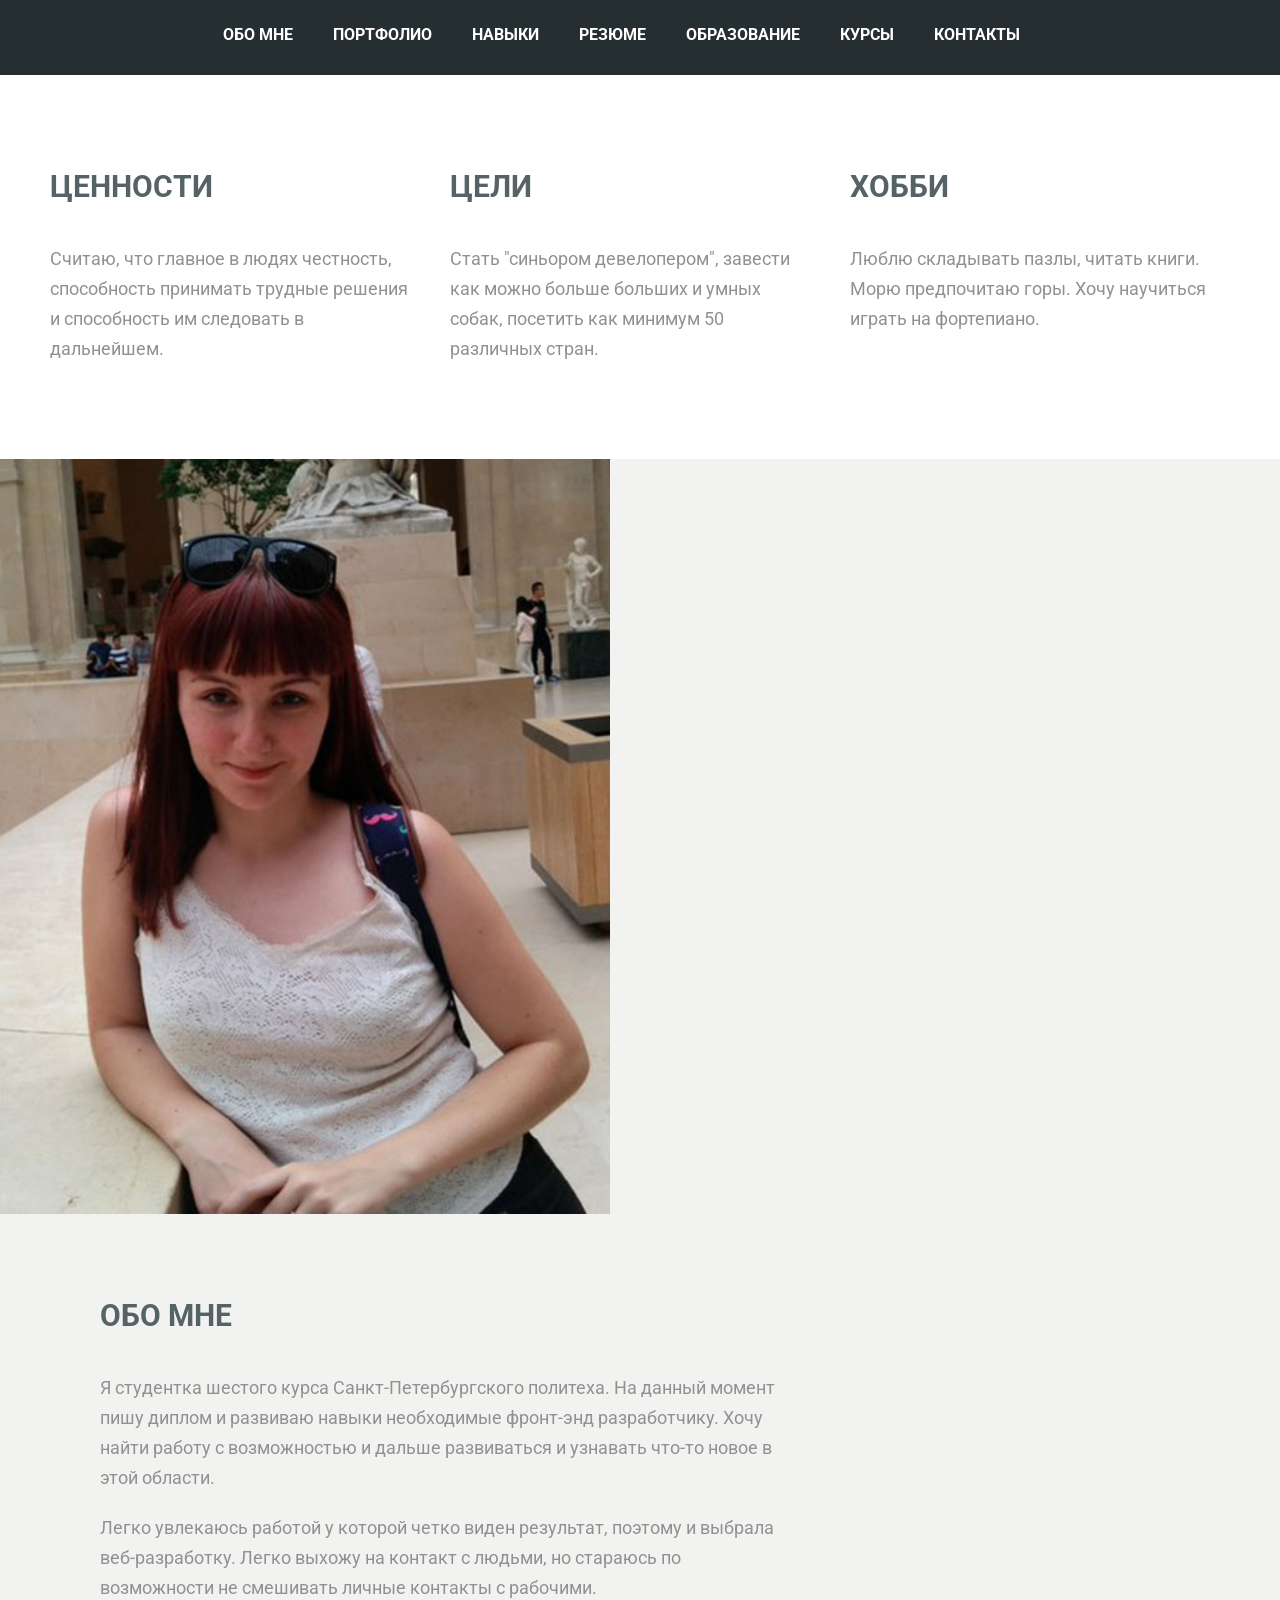
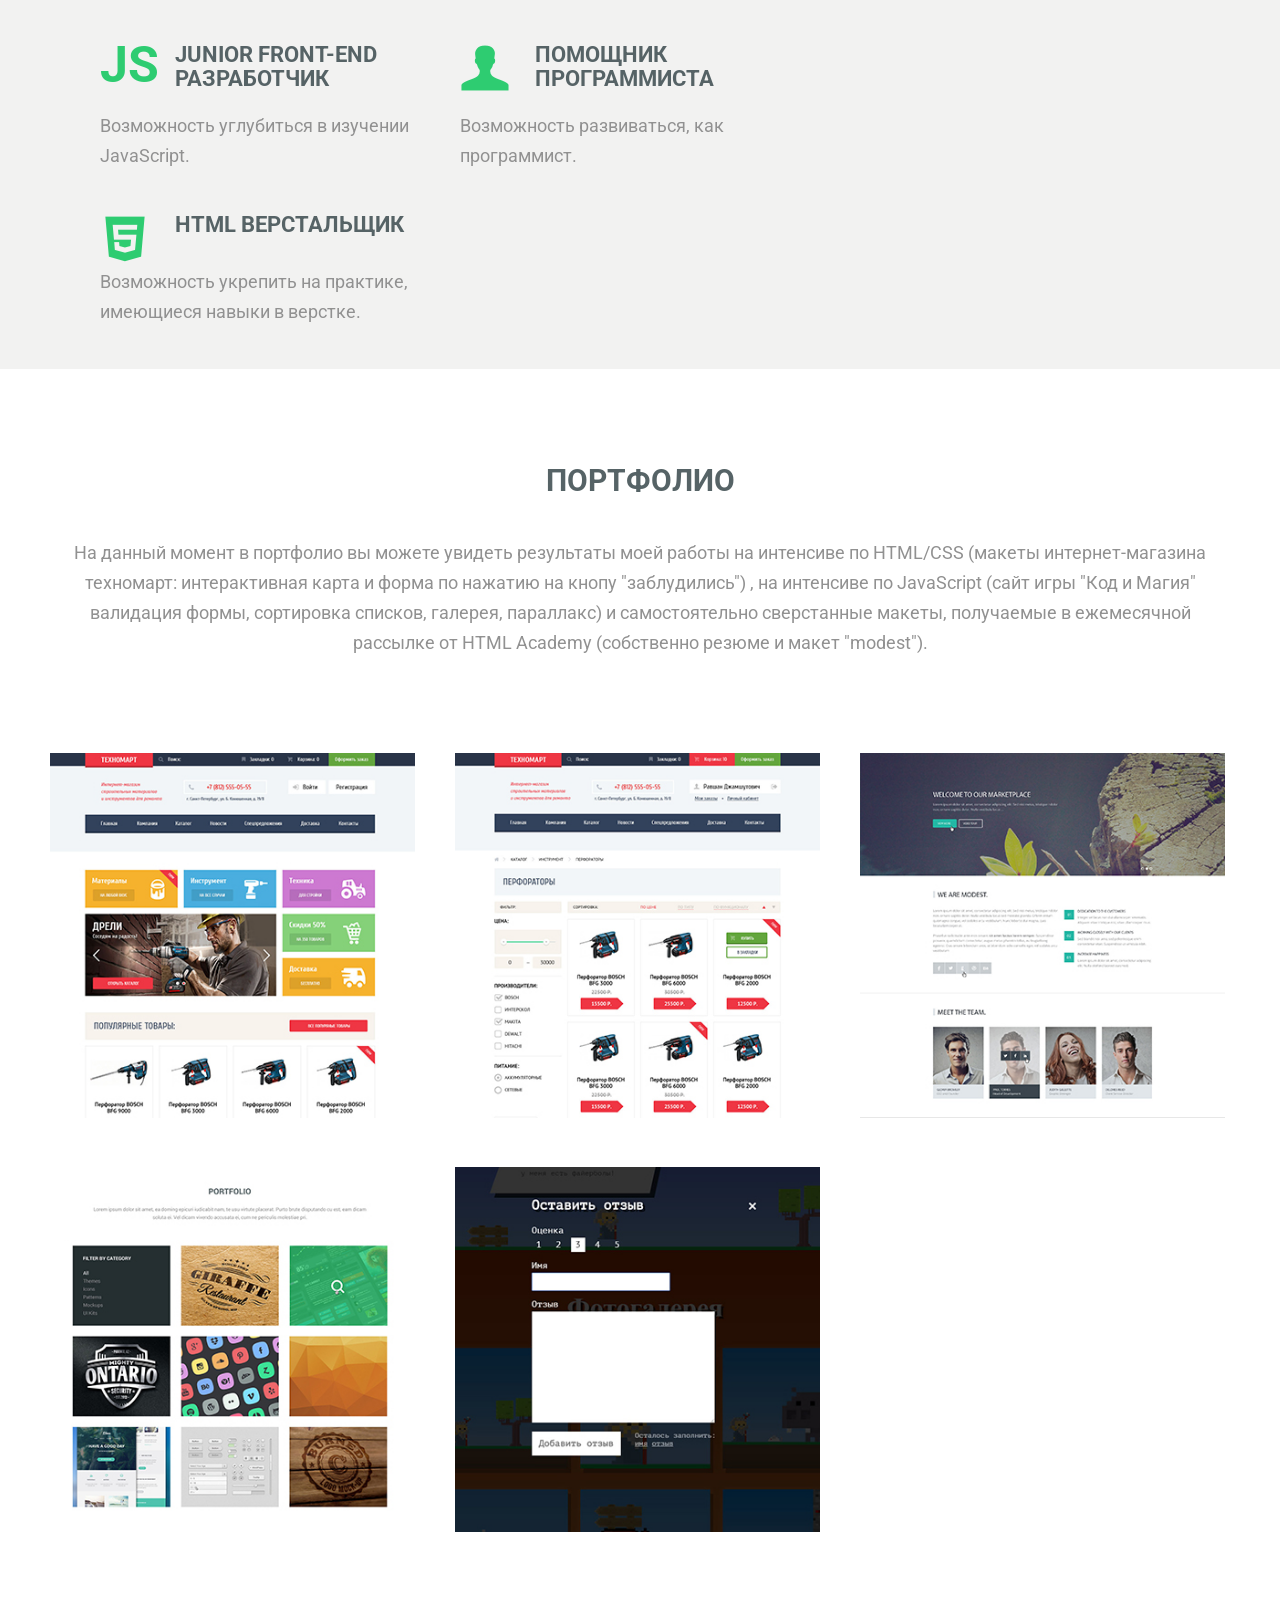
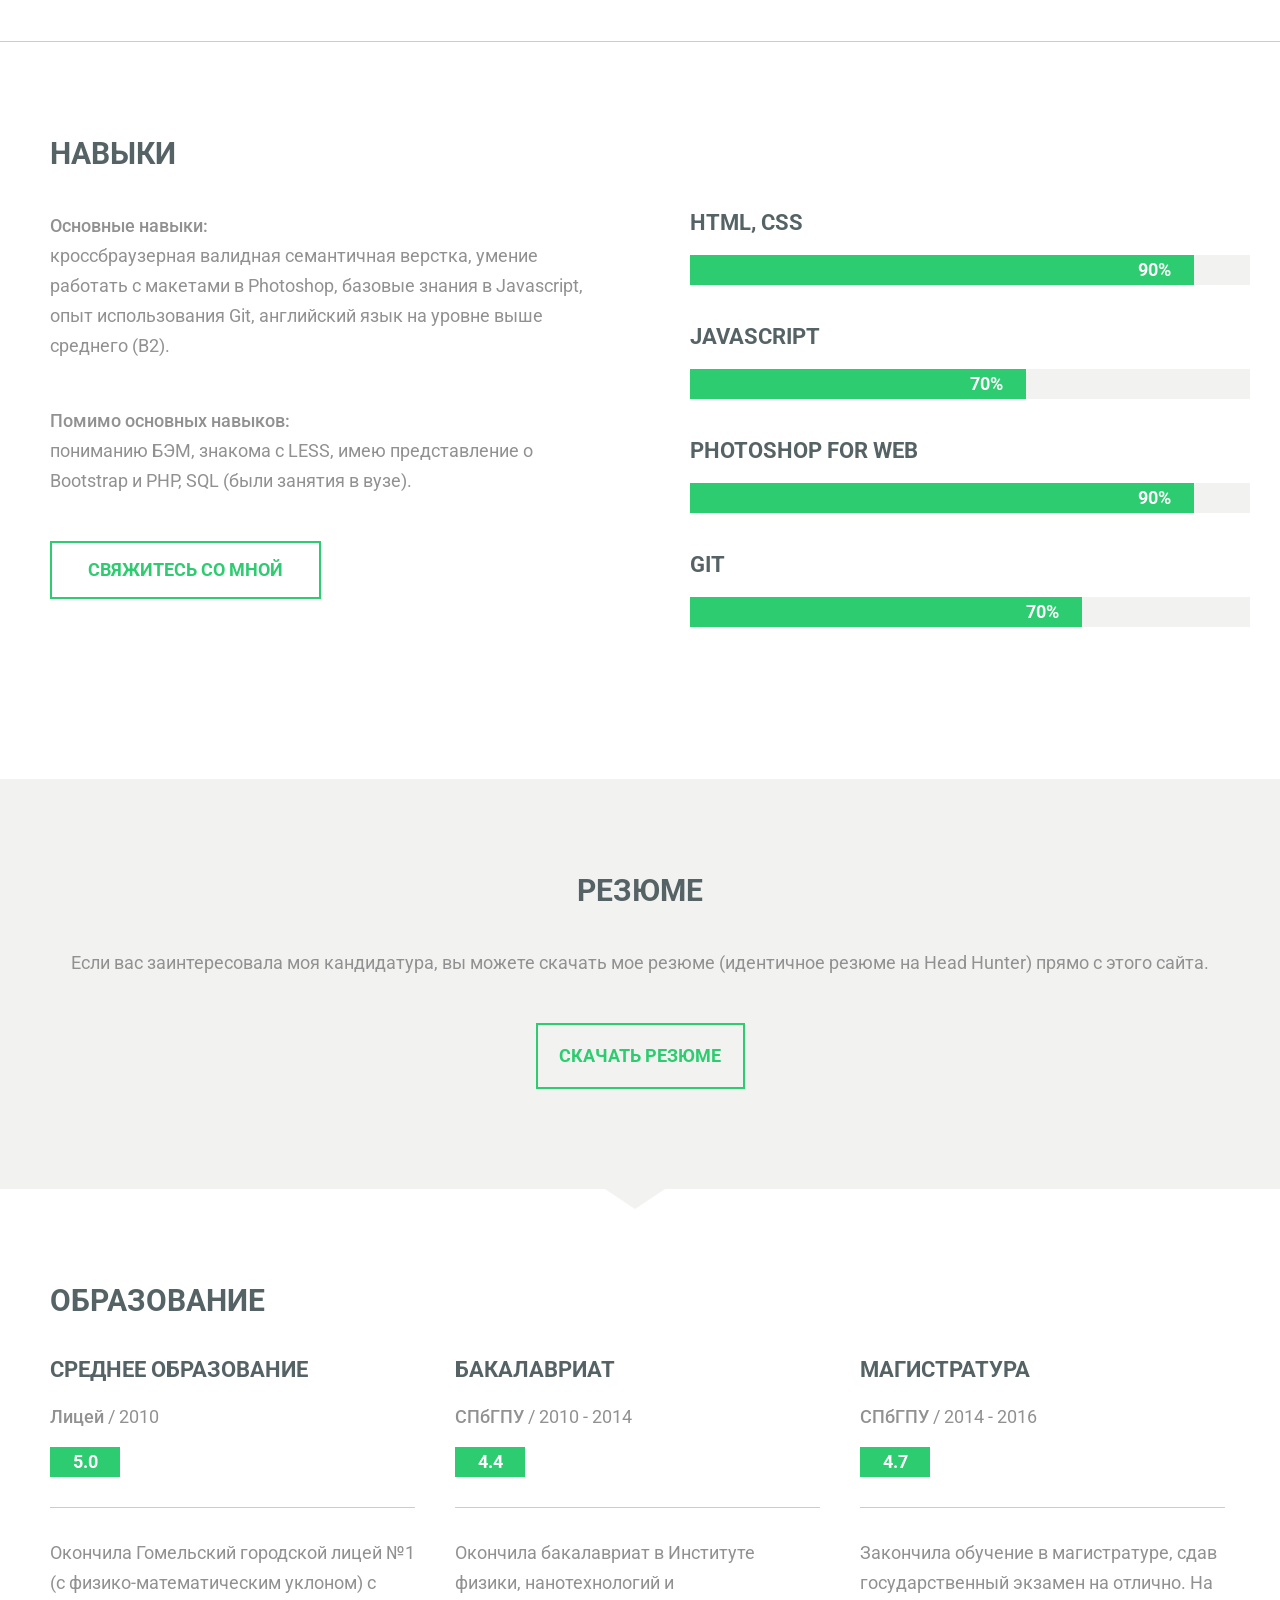
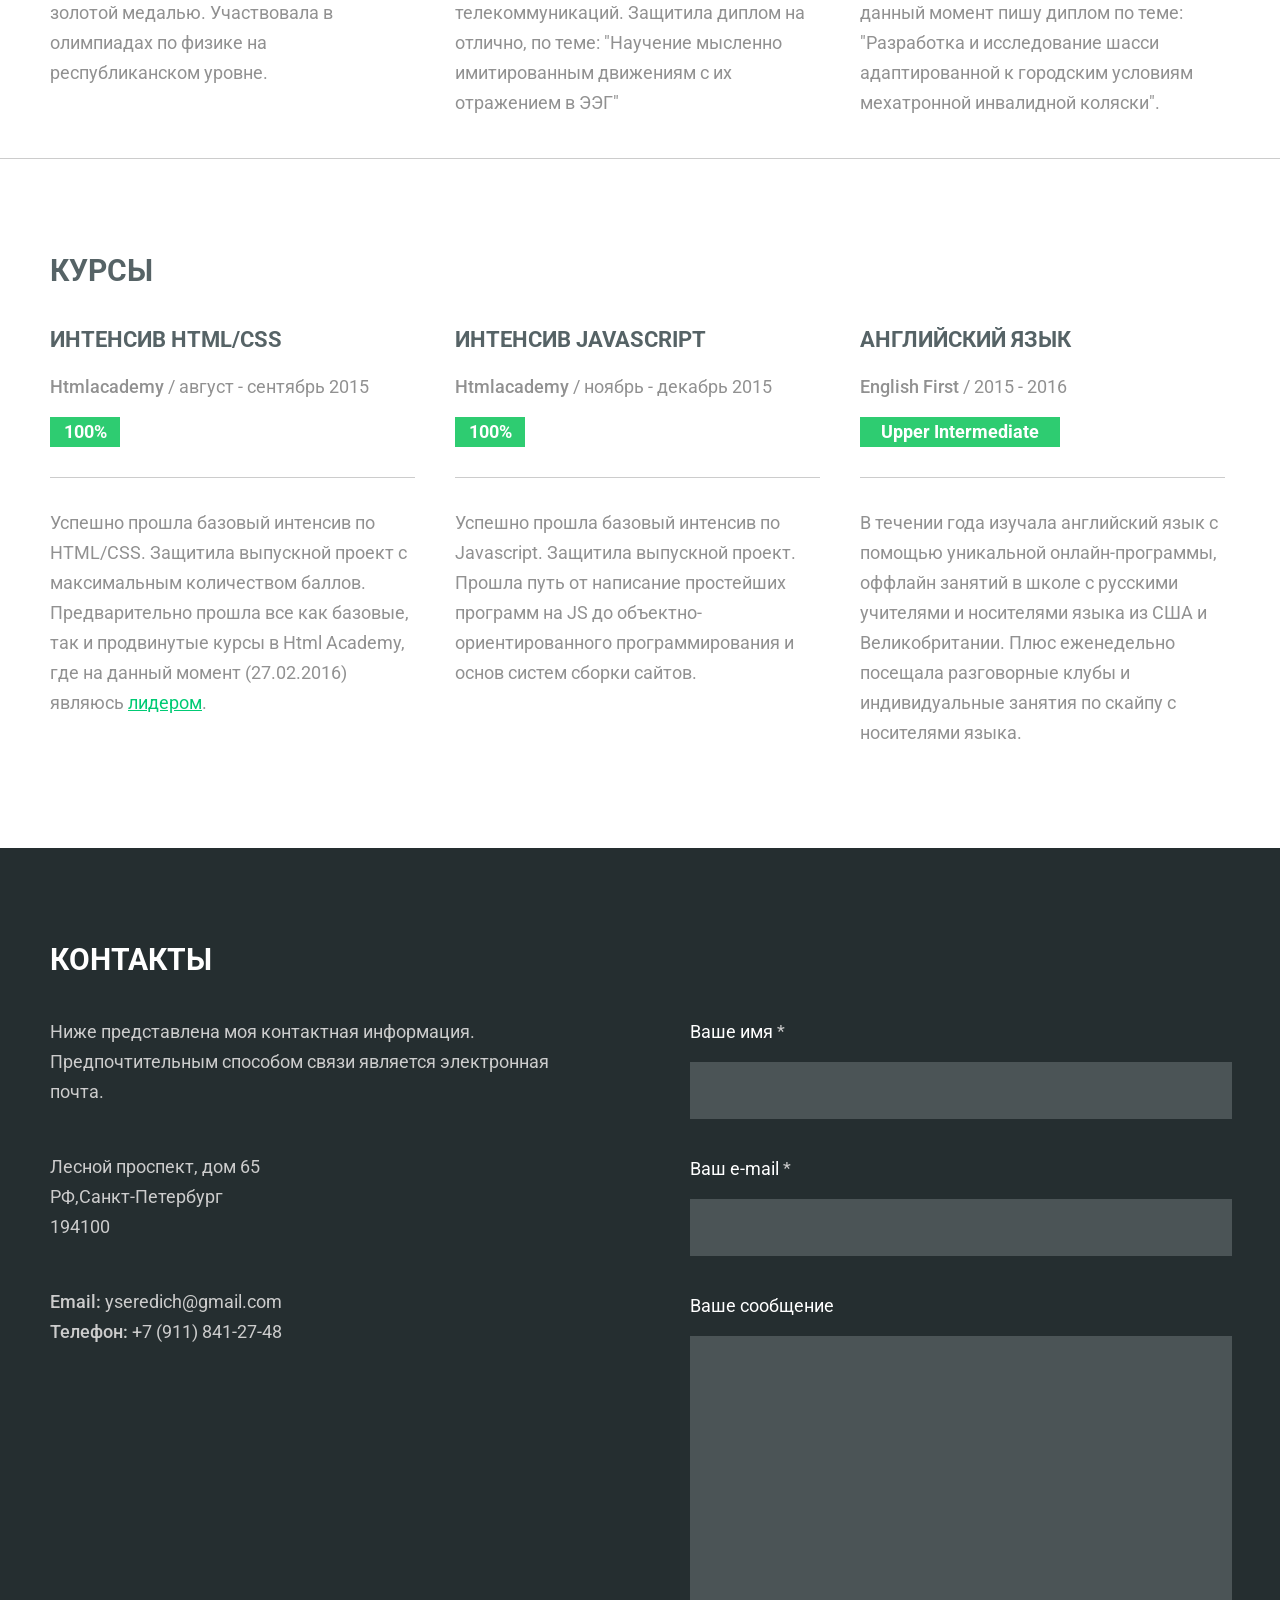
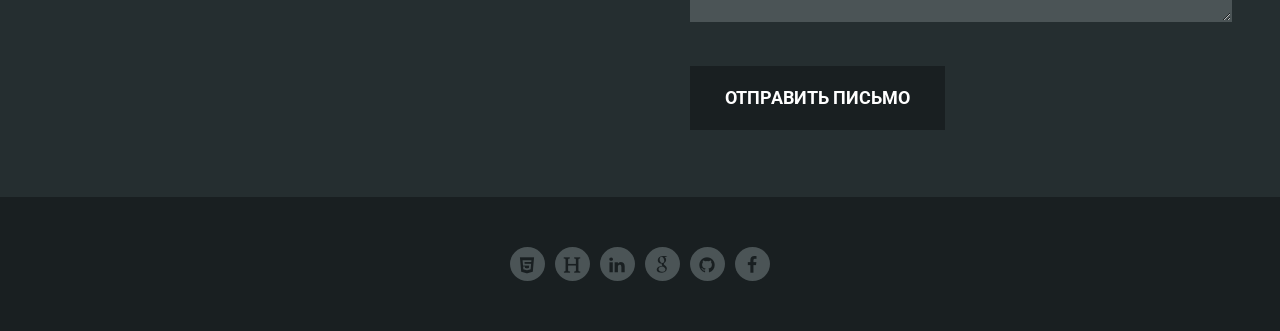
==== index.html @ 081253c4 "Update index.html" ====
<!DOCTYPE html>
<html>
<head>
    <meta charset="UTF-8">
    <title>yulia</title>
    <link href='https://fonts.googleapis.com/css?family=Roboto:400,500,700,400italic&subset=latin,cyrillic-ext' rel='stylesheet' type='text/css'>
    <link href="css/reset.css" rel="stylesheet">
    <link href="css/style.css" rel="stylesheet">
</head>
<body>
    <header class="header">
        <nav class="nav container">
            <div class="nav__item">
                <a href="#about-me" class="nav__link">обо мне</a>
            </div>
            <div class="nav__item">
                <a href="#portfolio" class="nav__link">портфолио</a>
            </div>
            <div class="nav__item">
                <a href="#skills" class="nav__link">навыки</a>
            </div>
            <div class="nav__item">
                <a href="#resume" class="nav__link">резюме</a>
            </div>
            <div class="nav__item">
                <a href="#education" class="nav__link">образование</a>
            </div>
            <div class="nav__item">
                <a href="#courses" class="nav__link">курсы</a>
            </div>
            <div class="nav__item">
                <a href="#contacts" class="nav__link">контакты</a>
            </div>
        </nav>
    </header>
    <main>
        <section class="about-me clearfix">
            <div class="main-info">
                <div class="container clearfix">
                    <div class="main-info__item">
                        <h2 class="title main-info__title">Ценности</h2>
                        <p class="main-info__text">
                            Считаю, что главное в людях честность,
                            способность принимать трудные решения
                            и способность им следовать в дальнейшем.
                        </p>
                    </div>
                    <div class="main-info__item">
                        <h2 class="title main-info__title">Цели</h2>
                        <p class="main-info__text">
                            Стать "синьором девелопером",
                            завести как можно больше больших и умных собак,
                            посетить как минимум 50 различных стран.
                        </p>
                    </div>
                    <div class="main-info__item">
                        <h2 class="title main-info__title">Хобби</h2>
                        <p class="main-info__text">
                            Люблю складывать пазлы, читать книги.
                            Морю предпочитаю горы. Хочу научиться
                            играть на фортепиано.
                        </p>
                    </div>
                </div>
            </div>
                <div id="about-me" class="minor-info clearfix">
                    <div class="minor-info__photo">
                        <img src="img/my-photo.jpg" class="minor-info__img" alt="Фотография" width="610" height="755">
                    </div>
                    <div class="minor-info__narration container">
                        <h2 class="title minor-info__title">обо мне</h2>
                        <p class="minor-info__text">
                            Я студентка шестого курса Санкт-Петербургского политеха.
                            На данный момент пишу диплом и развиваю навыки необходимые фронт-энд
                            разработчику. Хочу найти работу с возможностью и дальше развиваться
                            и узнавать что-то новое в этой области.
                        </p>
                        <p class="minor-info__text">
                            Легко увлекаюсь работой у которой четко виден результат, поэтому и
                            выбрала веб-разработку. Легко выхожу на контакт с людьми, но стараюсь
                            по возможности не смешивать личные контакты с рабочими.
                        </p>
                        <div class="minor-info-items clearfix">
                            <div class="minor-info__item">
                                <h3 class="secondary-title minor-info-item__title logo-js">Junior front-end разработчик</h3>
                                <p class="minor-info-item__text">Возможность углубиться в изучении JavaScript.</p>
                            </div>
                            <div class="minor-info__item">
                                <h3 class="secondary-title minor-info-item__title icon-user">Помощник программиста</h3>
                                <p class="minor-info-item__text">Возможность развиваться, как программист.</p>
                            </div>
                            <div class="minor-info__item">
                                <h3 class="secondary-title minor-info-item__title icon-html5">HTML верстальщик</h3>
                                <p class="minor-info-item__text">Возможность укрепить на практике,
                                    имеющиеся навыки в верстке.</p>
                            </div>
                        </div>
                    </div>
                </div>
        </section>
        <section id="portfolio" class="portfolio">
            <div class="container">
                <h2 class="title portfolio__title">Портфолио</h2>
                <p class="portfolio__info">
                    На данный момент в портфолио вы можете увидеть результаты моей работы на интенсиве
                    по HTML/CSS (макеты интернет-магазина техномарт: интерактивная карта и форма по нажатию на кнопу "заблудились")
                    , на интенсиве по JavaScript (сайт игры "Код и Магия" валидация формы, сортировка списков, галерея,
                    параллакс) и самостоятельно сверстанные макеты, получаемые в ежемесячной рассылке от
                    HTML Academy (собственно резюме и макет "modest").
                </p>
                <div class="portfolio-items clearfix">
                    <div class="portfolio-item">
                        <a class="portfolio-item__link" href="technomart/index.html">
                            <img src="img/technomart-index.jpg" class="portfolio-item__img" alt="техномарт" width="365" height="365">
                        </a>
                    </div>
                    <div class="portfolio-item">
                        <a class="portfolio-item__link" href="technomart/catalog.html">
                            <img src="img/technomart-catalog.jpg" class="portfolio-item__img" alt="техномарт2" width="365" height="365">
                        </a>
                    </div>
                    <div class="portfolio-item">
                        <a class="portfolio-item__link" href="modest/index.html">
                            <img src="img/modest.jpg" class="portfolio-item__img" alt="модест" width="365" height="365">
                        </a>
                    </div>
                    <div class="portfolio-item">
                        <a class="portfolio-item__link" href="#about-me">
                            <img src="img/portfolio.jpg" class="portfolio-item__img" alt="портфолио" width="365" height="365">
                        </a>
                    </div>
                    <div class="portfolio-item">
                        <a class="portfolio-item__link" href="code-and-magick/index.html">
                            <img src="img/code-magik.jpg" class="portfolio-item__img" alt="код и магия" width="365" height="365">
                        </a>
                    </div>
                </div>
            </div>
        </section>
        <section id="skills" class="skills">
            <div class="container clearfix">
                <h2 class="title skills__title">Навыки</h2>
                <div class="skills__info">
                    <p class="skills__text">
                        <span class="skills__span">Основные навыки:</span><br>
                        кроссбраузерная валидная семантичная верстка, умение работать с
                        макетами в Photoshop, базовые знания в Javascript, опыт использования Git,
                        английский язык на уровне выше среднего (B2).
                    </p>
                    <p class="skills__text">
                        <span class="skills__span">Помимо основных навыков:</span><br>
                        пониманию БЭМ, знакома с LESS, имею представление о Bootstrap и PHP, SQL
                         (были занятия в вузе).
                    </p>
                    <a class="btn contact-btn skills__btn" href="#contacts">Свяжитесь со мной</a>
                </div>
                <div class="skills-items">
                    <div class="skill-item">
                        <h3 class="secondary-title skill-item__title">HTML, CSS</h3>
                        <div class="skill-item__container">
                            <div class="skill-item__progress">
                                <p class="skill-item__percent">90%</p>
                            </div>
                        </div>
                    </div>
                    <div class="skill-item">
                        <h3 class="secondary-title skill-item__title">JavaScript</h3>
                        <div class="skill-item__container">
                            <div class="skill-item__progress">
                                <p class="skill-item__percent percent-60">70%</p>
                            </div>
                        </div>
                    </div>
                    <div class="skill-item">
                        <h3 class="secondary-title skill-item__title">Photoshop for web</h3>
                        <div class="skill-item__container">
                            <div class="skill-item__progress">
                                <p class="skill-item__percent">90%</p>
                            </div>
                        </div>
                    </div>
                    <div class="skill-item">
                        <h3 class="secondary-title skill-item__title">Git</h3>
                        <div class="skill-item__container">
                            <div class="skill-item__progress">
                                <p class="skill-item__percent percent-70">70%</p>
                            </div>
                        </div>
                    </div>
                </div>
            </div>
        </section>
        <section id="resume" class="resume">
            <div class="container resume__container">
                <h2 class="title resume__title">Резюме</h2>
                <p class="resume__info">
                    Если вас заинтересовала моя кандидатура, вы можете скачать мое резюме
                    (идентичное резюме на Head Hunter) прямо с этого сайта.
                </p>
                <a href="img/SeredichYE_resume.pdf" class="btn download-btn resume__btn" download>Скачать резюме</a>
            </div>
        </section>
        <section id="education" class="education">
            <div class="container clearfix education__container">
                <h2 class="title education__title">Образование</h2>
                <div class="education-items">
                    <div class="education-item">
                        <h3 class="secondary-title education-item__title">Среднее образование</h3>
                        <p class="education__place-date"><span class="education__place">Лицей</span> / 2010</p>
                        <div class="education__gpa">5.0</div>
                        <p class="education__info">
                            Окончила Гомельский городской лицей №1 (с физико-математическим уклоном)
                            с золотой медалью. Участвовала в олимпиадах по физике на республиканском уровне.
                        </p>
                    </div>
                    <div class="education-item">
                        <h3 class="secondary-title education-item__title">Бакалавриат</h3>
                        <p class="education__place-date"><span class="education__place">СПбГПУ</span> / 2010 - 2014</p>
                        <div class="education__gpa">4.4</div>
                        <p class="education__info">
                            Окончила бакалавриат в Институте физики, нанотехнологий и телекоммуникаций.
                            Защитила диплом на отлично, по теме: "Научение мысленно имитированным движениям с их
                            отражением в ЭЭГ"
                        </p>
                    </div>
                    <div class="education-item">
                        <h3 class="secondary-title education-item__title">Магистратура</h3>
                        <p class="education__place-date"><span class="education__place">СПбГПУ</span> / 2014 - 2016</p>
                        <div class="education__gpa">4.7</div>
                        <p class="education__info">
                            Закончила обучение в магистратуре, сдав государственный экзамен на отлично. На данный момент
                            пишу диплом по теме: "Разработка и исследование шасси адаптированной к городским условиям
                            мехатронной инвалидной коляски".
                        </p>
                    </div>
                </div>
            </div>
        </section>
        <section id="courses" class="courses">
            <div class="container clearfix">
                <h2 class="title courses__title">Курсы</h2>
                <div class="courses-items">
                    <div class="courses-item">
                        <h3 class="secondary-title courses-item__title">интенсив HTML/CSS</h3>
                        <p class="courses__place-date"><span class="courses__place">Htmlacademy</span> / август - сентябрь 2015</p>
                        <div class="courses__gpa">100%</div>
                        <p class="courses__info">
                            Успешно прошла базовый интенсив по HTML/CSS. Защитила выпускной проект с максимальным
                            количеством баллов. Предварительно прошла все как базовые, так и продвинутые курсы в
                            Html Academy, где на данный момент (27.02.2016) являюсь <a class="leader" href="https://htmlacademy.ru/rating">лидером</a>.
                        </p>
                    </div>
                    <div class="courses-item">
                        <h3 class="secondary-title courses-item__title">интенсив JavaScript</h3>
                        <p class="courses__place-date"><span class="courses__place">Htmlacademy</span> / ноябрь - декабрь 2015</p>
                        <div class="courses__gpa">100%</div>
                        <p class="courses__info">
                            Успешно прошла базовый интенсив по Javascript. Защитила выпускной проект. Прошла путь от
                            написание простейших программ на JS до объектно-ориентированного программирования и основ
                            систем сборки сайтов.
                        </p>
                    </div>
                    <div class="courses-item">
                        <h3 class="secondary-title courses-item__title">Английский язык</h3>
                        <p class="courses__place-date"><span class="courses__place">English First</span> / 2015 - 2016</p>
                        <div class="courses__gpa english-level">Upper Intermediate</div>
                        <p class="courses__info">
                            В течении года изучала английский язык с помощью уникальной онлайн-программы, оффлайн занятий
                            в школе с русскими учителями и носителями языка из США и Великобритании. Плюс еженедельно
                            посещала разговорные клубы и индивидуальные занятия по скайпу с носителями языка.
                        </p>
                    </div>
                </div>
            </div>
        </section>
        <!--<section class="testimonials">
            <div class="testimonial-items container">
                <div class="testimonial-item">
                    <div class="testimonial-item__text">
                        собака собака собака собака
                        собака собака собака собака
                        собака собака собака собака
                        собака собака собака собака
                    </div>
                    <div class="testimonial-item__author">автор1</div>
                </div>
                <div class="testimonial-item">
                    <div class="testimonial-item__text">
                        собака собака собака собака
                        собака собака собака собака
                        собака собака собака собака
                        собака собака собака собака
                    </div>
                    <div class="testimonial-item__author">автор2</div>
                </div>
            </div>
            <div class="paginator testimonials__paginator">
                <a class="paginator__toggle" href="#"></a>
                <a class="paginator__toggle paginator__toggle_active" href="#"></a>
            </div>
        </section> -->
        <section id="contacts" class="contacts">
            <div class="container clearfix">
                <h2 class="title contacts__title">Контакты</h2>
                <div class="contacts__info">
                    <p class="contacts__text">
                        Ниже представлена моя контактная информация. Предпочтительным способом связи
                        является электронная почта.
                    </p>
                    <p class="contacts__address">
                        Лесной проспект, дом 65<br>
                        РФ,Санкт-Петербург <br>
                        194100
                    </p>
                    <p class="contacts__mail-phone">
                        <span class="contacts__mail">Email:</span> yseredich@gmail.com<br>
                        <span class="contacts__phone">Телефон:</span> +7 (911) 841-27-48<br>
                    </p>
                </div>
                <div class="contacts__form">
                    <form class="contact-form" method="post">
                        <div class="contact-form__input-area">
                            <div class="contact-form__name-block">
                                <label class="contact-form__name-lbl" for="user-name-block">Ваше имя <span class="star"> *</span></label>
                                <input id="user-name-block" class="contact-form__user-name" type="text" name="user-name" required>
                            </div>
                            <div class="contact-form__mail-block">
                                <label class="contact-form__mail-lbl" for="user-mail-block">Ваш e-mail <span class="star"> *</span></label>
                                <input id="user-mail-block" class="contact-form__user-mail" type="text" name="user-mail" required>
                            </div>
                            <div class="contact-form__letter-block">
                                <label class="contact-form__letter-lbl" for="user-message-block">Ваше сообщение</label>
                                <textarea id="user-message-block" class="contact-form__user-message" name="user-message"></textarea>
                            </div>
                        </div>
                        <div class="contact-form__button-area">
                            <button type="submit" class="btn send-btn contact-form__btn">Отправить письмо</button>
                        </div>
                    </form>
                </div>
            </div>
        </section>
    </main>
    <footer class="footer">
        <section class="social container">
            <a href="https://htmlacademy.ru/rating" class="social__link"><i class="social__icon icon-html5"></i></a>
            <a href="http://spb.hh.ru/resume/4214f346ff02ee37560039ed1f6542396b5153" class="social__link"><i class="social__icon icon-header"></i></a>
            <a href="https://www.linkedin.com/in/%D1%8E%D0%BB%D0%B8%D1%8F-%D1%81%D0%B5%D1%80%D0%B5%D0%B4%D0%B8%D1%87-3a6649b8?trk=nav_responsive_tab_profile_pic" class="social__link"><i class="social__icon icon-linkedin"></i></a>
            <a href="https://plus.google.com/u/0/109179117226192013725/about" class="social__link"><i class="social__icon icon-google"></i></a>
            <a href="https://github.com/YSeredich" class="social__link"><i class="social__icon icon-github"></i></a>
            <a href="https://www.facebook.com/yulia.seredich" class="social__link"><i class="social__icon icon-facebook"></i></a>
        </section>
    </footer>
<script src="js/email.js"></script>
</body>
</html>
---- css/style.css ----
@charset "UTF-8";

@font-face {
    font-family: "untitled-font-1";
    src:url("../fonts/untitled-font-1.eot");
    src:url("../fonts/untitled-font-1.eot?#iefix") format("embedded-opentype"),
    url("../fonts/untitled-font-1.woff") format("woff"),
    url("../fonts/untitled-font-1.ttf") format("truetype"),
    url("../fonts/untitled-font-1.svg#untitled-font-1") format("svg");
    font-weight: normal;
    font-style: normal;
}

[data-icon]:before {
    font-family: "untitled-font-1" !important;
    content: attr(data-icon);
    font-style: normal !important;
    font-weight: normal !important;
    font-variant: normal !important;
    text-transform: none !important;
    speak: none;
    line-height: 1;
    -webkit-font-smoothing: antialiased;
    -moz-osx-font-smoothing: grayscale;
}

[class^="icon-"]:before,
[class*=" icon-"]:before {
    font-family: "untitled-font-1" !important;
    font-style: normal !important;
    font-weight: normal !important;
    font-variant: normal !important;
    text-transform: none !important;
    speak: none;
    line-height: 1;
    -webkit-font-smoothing: antialiased;
    -moz-osx-font-smoothing: grayscale;
}

.icon-linkedin:before {
    content: "\61";
}
.icon-google:before {
    content: "\62";
}
.icon-github:before {
    content: "\63";
}
.icon-facebook:before {
    content: "\64";
}
.icon-header:before {
    content: "\65";
}
.icon-html5:before {
    content: "\66";
}
.icon-user:before {
    content: "\67";
}

body {
    font-family: 'Roboto', 'Arial', sans-serif;
    font-size: 18px;
    line-height: 30px;
    color: #919191;
}

.container {
    width: 1180px;
    margin: 0 auto;
}

.clearfix:after {
    content: '';
    display: table;
    clear: both;
}

.title,
.secondary-title {
    text-transform: uppercase;
    line-height: 24px;
    font-weight: bold;
    font-size: 22px;
    color: #566366;
}

.title {
    padding-top: 100px;
    margin-bottom: 45px;
    font-size: 30px;
}

.secondary-title {
    margin-bottom: 20px;
}

.contacts__title {
    color: #fff;
}

.btn {
    display: inline-block;

    font-family: 'Roboto', 'Arial', sans-serif;
    font-size: 18px;
    font-weight: bold;
    line-height: 24px;
    color: #2ecc71;
    text-transform: uppercase;
    text-decoration: none;

    border: 2px solid #2ecc71;
    cursor: pointer;
}

.btn:hover {
    opacity: 0.7;
}

.header,
.contacts {
    background-color: #252e30;
}

.footer {
    background-color: #191f21;
}

.main-info,
.skills,
.education,
.courses,
.portfolio {
    background-color: #fff;
}

.minor-info,
.resume,
.testimonials {
    background-color: #f2f2f1;
}

.nav {
    width: 835px;
    font-size: 0;
}

.nav__item {
    display: inline-block;
    margin-left: 40px;
    padding: 20px 0;
}

.nav__item:first-child {
    margin-left: 0;
}

.nav__link {
    display: inline-block;

    font-family: 'Roboto', 'Arial', sans-serif;
    font-size: 16px;
    font-weight: bold;
    line-height: 30px;
    color: #fff;
    text-transform: uppercase;
    text-decoration: none;
}

.nav__link:hover {
    color: #2ecc71;
}

.main-info__text {
    margin-bottom: 95px;
    width: 360px;
}

.main-info__item {
    float: left;
    width: 380px;
    margin-left: 20px;
}

.main-info__item:first-child {
    margin-left: 0;
}

.minor-info__title {
    padding-top: 90px;
    margin-bottom: 45px;
}

.minor-info__text {
    margin-bottom: 20px;
}

.minor-info__photo {
    float: left;
    width: 610px;
    height: 755px;

    overflow: hidden;
}

.minor-info__narration {
    float: left;
    width: 680px;
    margin-left: 100px;
}

.minor-info-items {
    font-size: 0;
    padding-top: 20px;
}

.minor-info__item {
    display: inline-block;
    position: relative;
    width: 320px;
    margin-bottom: 42px;
    vertical-align: top;
}

.minor-info-item__title {
    padding-left: 75px;
}

.minor-info-item__title:before {
    position: absolute;
    top: 0;
    left: 0;

    color: #2ecc71;
    font-weight: bold;
    font-size: 50px;

    z-index: 10;
}

.logo-js:before {
    content: "JS";
    top: 10px;
}

.icon-html5 {
    margin-bottom: 30px;
}

.minor-info__item:nth-child(2n) {
    margin-left: 40px;
}

.portfolio__title,
.portfolio__info {
    text-align: center;
}

.portfolio__info {
    margin-bottom: 95px;
}

.portfolio {
    border-bottom: 1px solid #ccc;
}

.portfolio-item {
    float: left;
    width: 365px;
    margin-left: 40px;
    margin-bottom: 40px;
}

.portfolio-item:hover {
    opacity: 0.5;
}

.portfolio-item:last-child {
    margin-bottom: 100px;
}

.portfolio-item:nth-child(3n+1) {
    margin-left: 0;
}

.minor-info-item__text {
    font-size: 18px;
}

.skills__info {
    float: left;
    width: 540px;
}

.skills-items {
    float: left;
    width: 540px;
    margin-left: 100px;
}

.skills__text {
    margin-bottom: 45px;
}

.skills__btn {
    padding: 15px 36px;
    margin-bottom: 180px;
}

.skill-item {
    margin-bottom: 40px;
}

.skill-item__progress {
    width: 560px;
    height: 30px;

    background-color: #f2f2f1;
}

.skill-item__percent {
    width: 56px;
    height: 30px;
    padding-left: 448px;

    color: #fff;
    font-weight: bold;
    background-color: #2ecc71;
}

.percent-70 {
    padding-left: 336px;
}

.percent-60 {
    padding-left: 280px;
}

.resume__container {
    text-align: center;
}

.resume__info {
    margin-bottom: 45px;
}

.resume__btn {
    padding: 19px;
    width: 167px;
    margin-bottom: 100px;
}

.education {
    border-bottom: 1px solid #ccc;
}

.education__place,
.courses__place,
.contacts__mail,
.contacts__phone,
.skills__span {
    font-weight: 500;
}

.education__place-date,
.courses__place-date {
    margin-bottom: 15px;
}

.education__gpa,
.courses__gpa {
    margin-bottom: 30px;
    width: 70px;
    height: 30px;

    color: #fff;
    font-weight: bold;
    text-align: center;

    background-color: #2ecc71;
}

.english-level {
    width: 200px;
}

.education__container {
    position: relative;
}

.education__title:before {
    position: absolute;
    content: '';
    top: 0;
    left: 47%;
    width: 0;
    height: 0;

    z-index: 10;
    border-top: 20px solid #f2f2f1;
    border-left: 30px solid transparent;
    border-right: 30px solid transparent;
}

.education__info,
.courses__info {
    padding-top: 30px;
    border-top: 1px solid #ccc;
}

.education-item,
.courses-item {
    float: left;
    width: 365px;
    margin-left: 40px;
    margin-bottom: 40px;
}

.courses-item:last-child {
    margin-bottom: 100px;
}

.education-item:nth-child(3n+1),
.courses-item:nth-child(3n+1) {
    margin-left: 0;
}

.testimonial-item__text {
    font-size: 24px;
    line-height: 36px;
    font-style: italic;
}

.testimonial-item__author {
    text-transform: uppercase;
    font-weight: bold;
    line-height: 36px;
    color: #566366;
}

.contacts__info {
    float: left;
    width: 540px;
    color: #ccc;
}

.contacts__text,
.contacts__address {
    margin-bottom: 45px;
}

.contacts__mail-phone {
    margin-bottom: 450px;
}

.contacts__form {
    float: left;
    width: 540px;
    margin-left: 100px;
}

.contact-form__name-lbl,
.contact-form__mail-lbl,
.contact-form__letter-lbl {
    display: block;
    margin-bottom: 15px;
    color: #fff;
}

.contact-form__name-block,
.contact-form__mail-block,
.contact-form__letter-block {
    margin-bottom: 35px;
}

.contact-form__user-name,
.contact-form__user-mail,
.contact-form__user-message {
    height: 53px;
    width: 523px;
    padding-left: 15px;

    font-family: 'Roboto', 'Arial', sans-serif;
    font-size: 18px;
    line-height: 30px;
    color: #fff;

    background-color: #4b5456;
    border: 1px solid #4b5456;
}

.contact-form__user-message {
    height: 280px;
}

.star {
    color: #ccc;
}

.contact-form__btn {
    padding: 20px 35px;
    color: #fff;
    background-color: #191f21;
    border: none;
}

.social {
    width: 260px;
    font-size: 0;
    padding: 50px 0;
}

.social__link {
    display: inline-block;
    margin-left: 10px;

    width: 27px;
    height: 28px;
    padding-top: 6px;
    padding-left: 8px;
    vertical-align: middle;

    text-decoration: none;
    color: #191f21;
    font-size: 18px;

    background-color: #4b5456;
    border-radius: 50%;
}

.social__link:first-child {
    margin-left: 0;
}

.social__link:hover {
    color: #fff;
}

.leader {
    color: #00ca74;
}
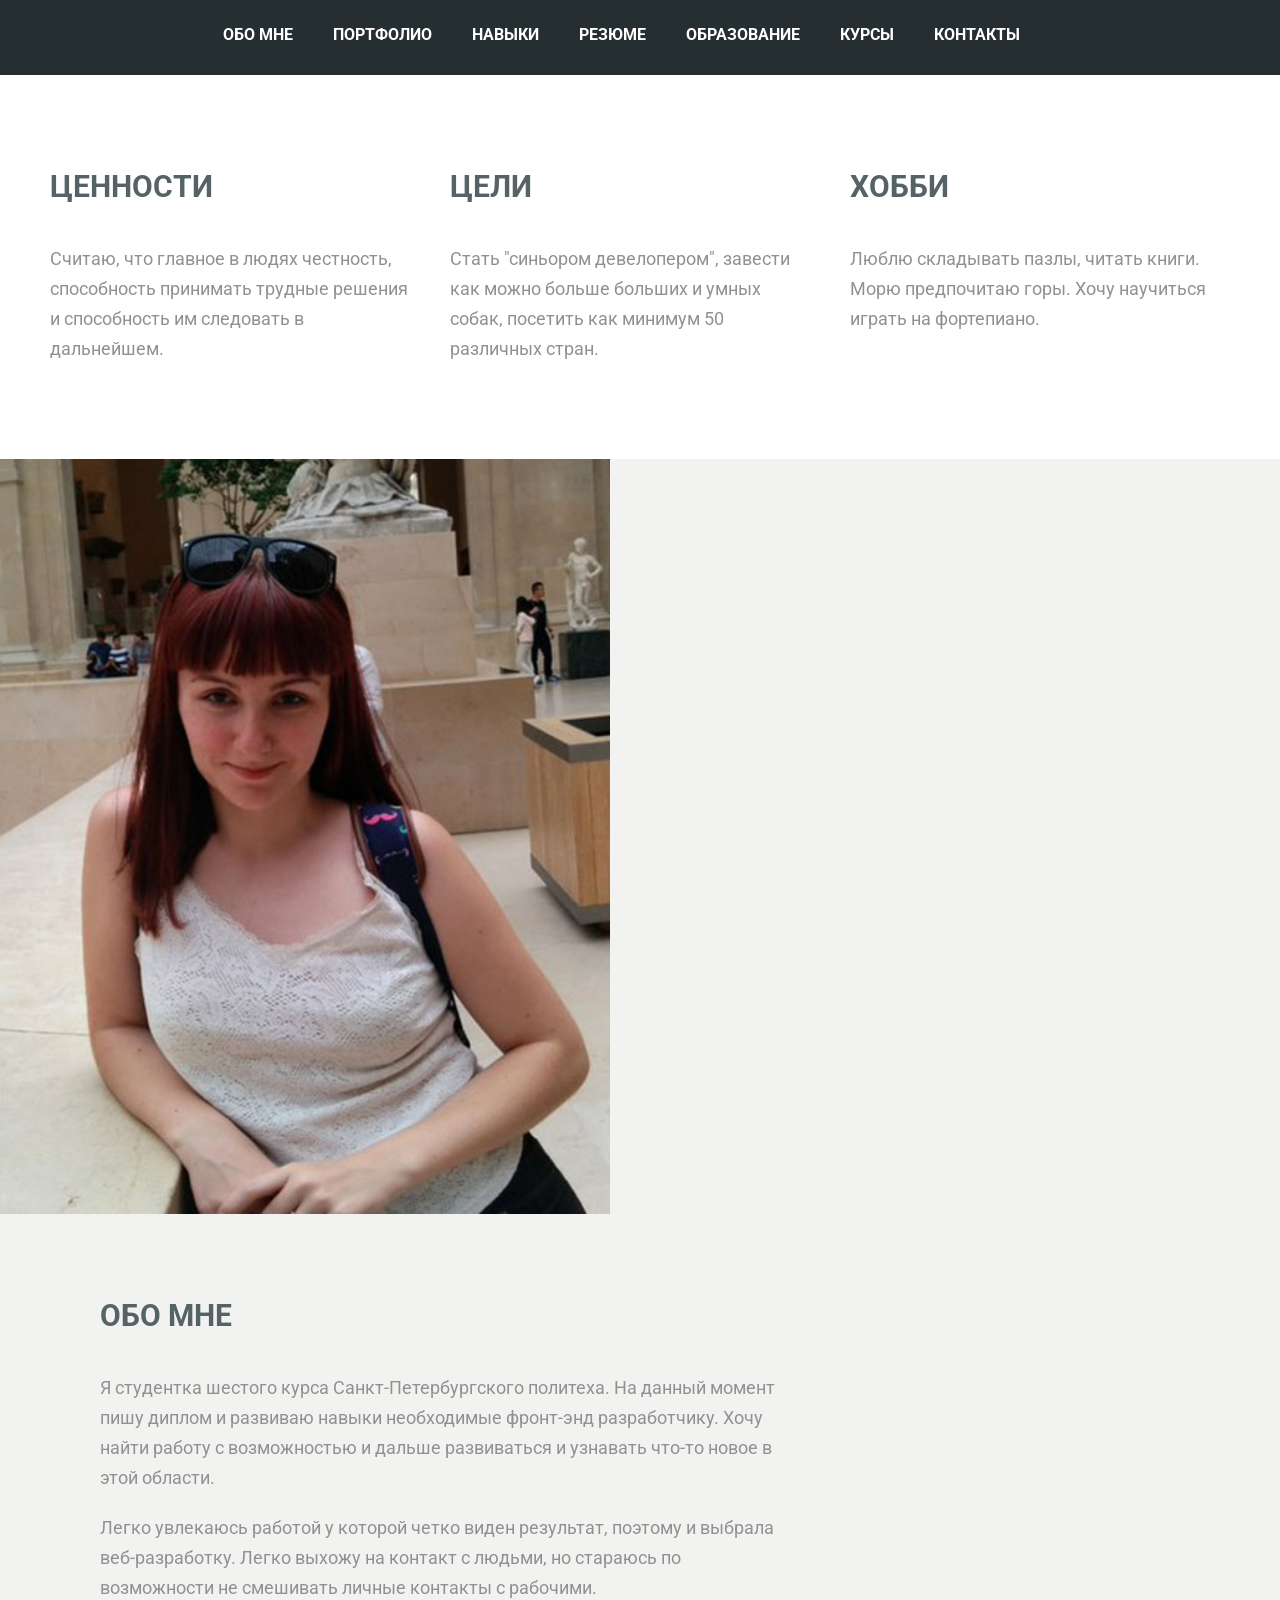
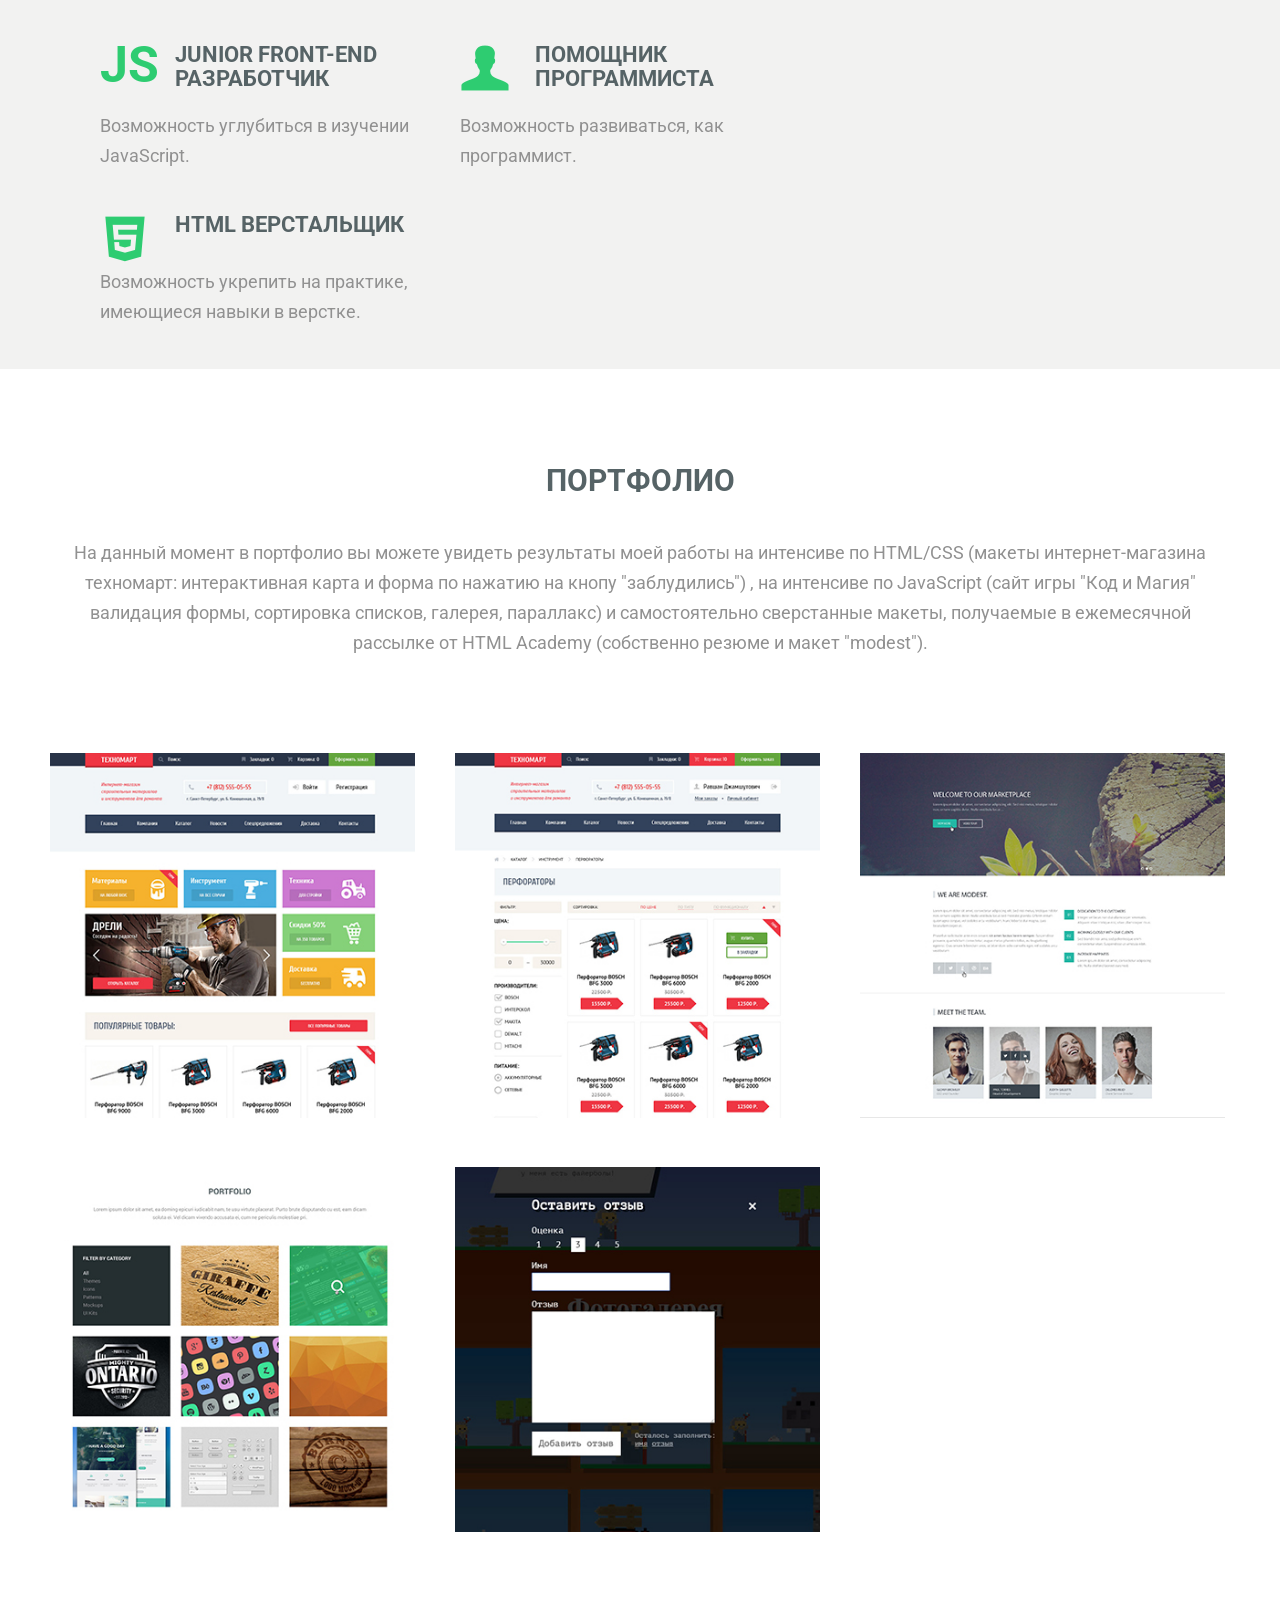
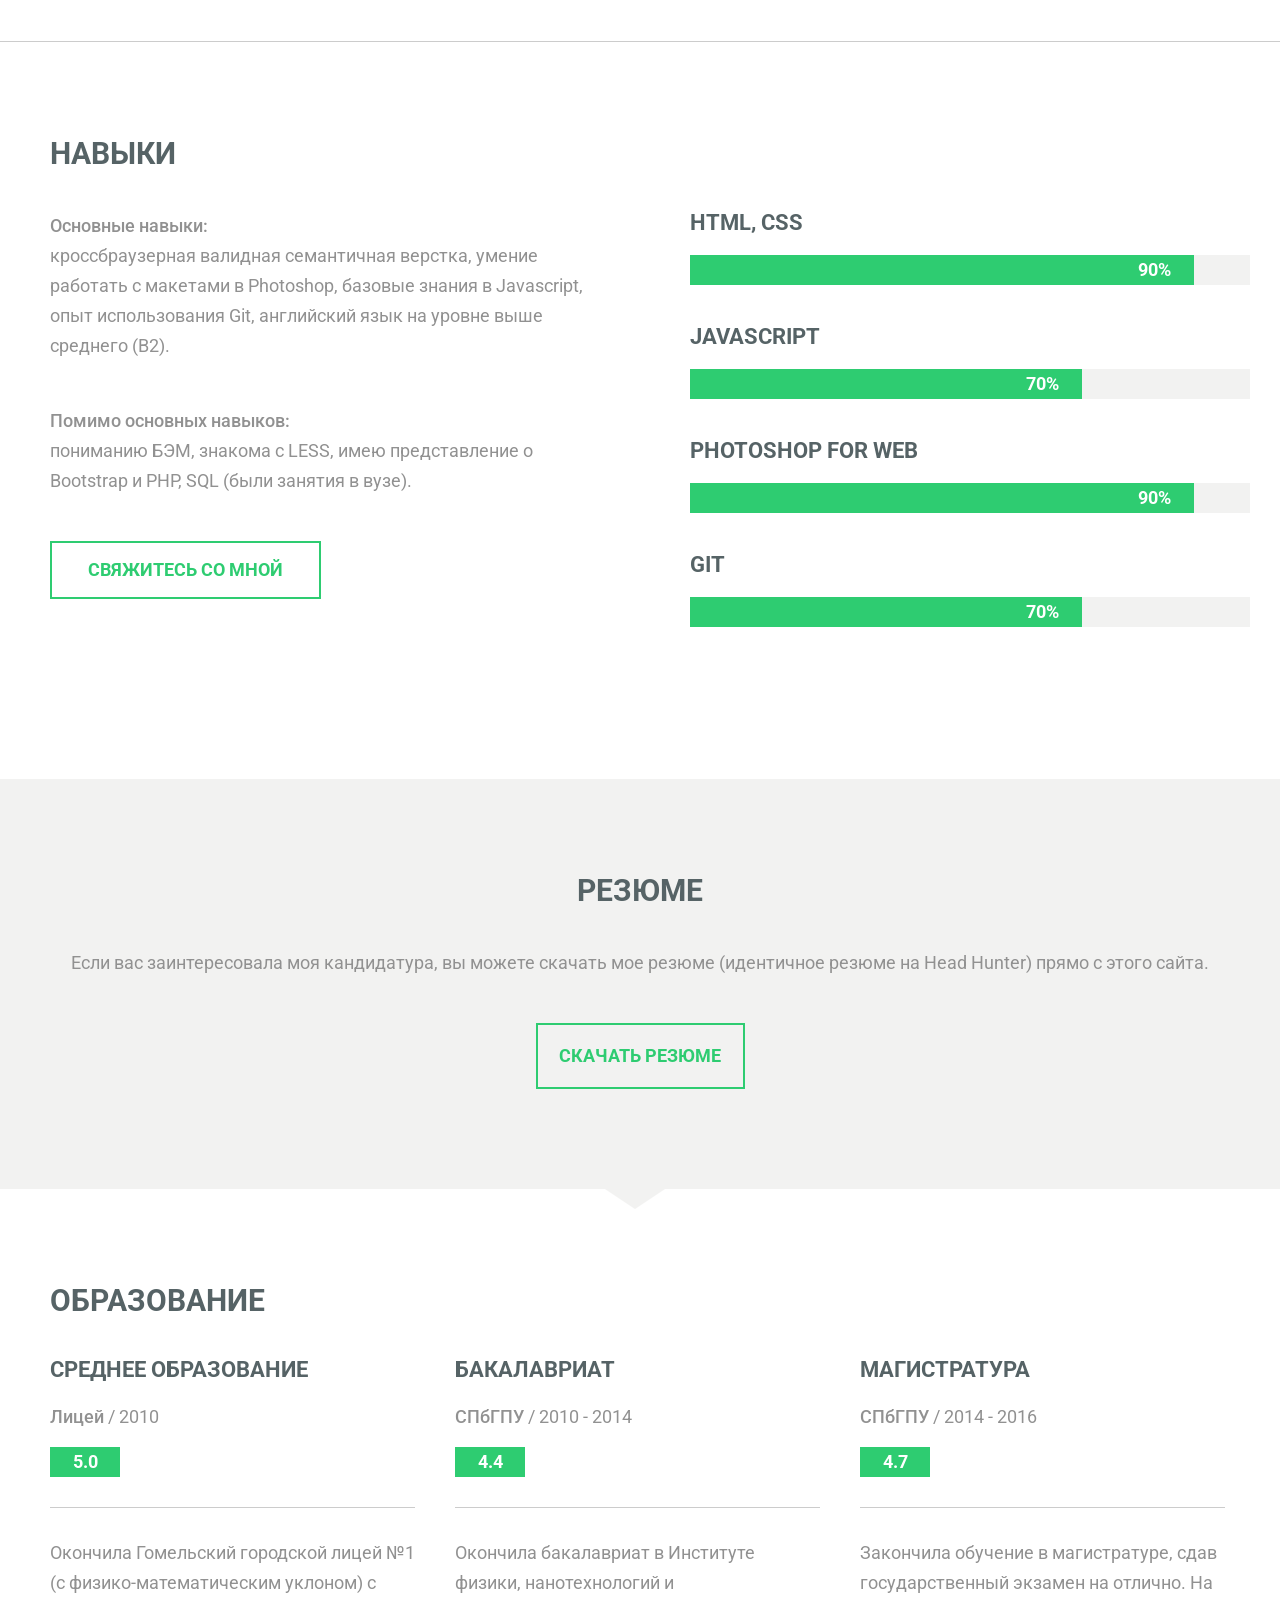
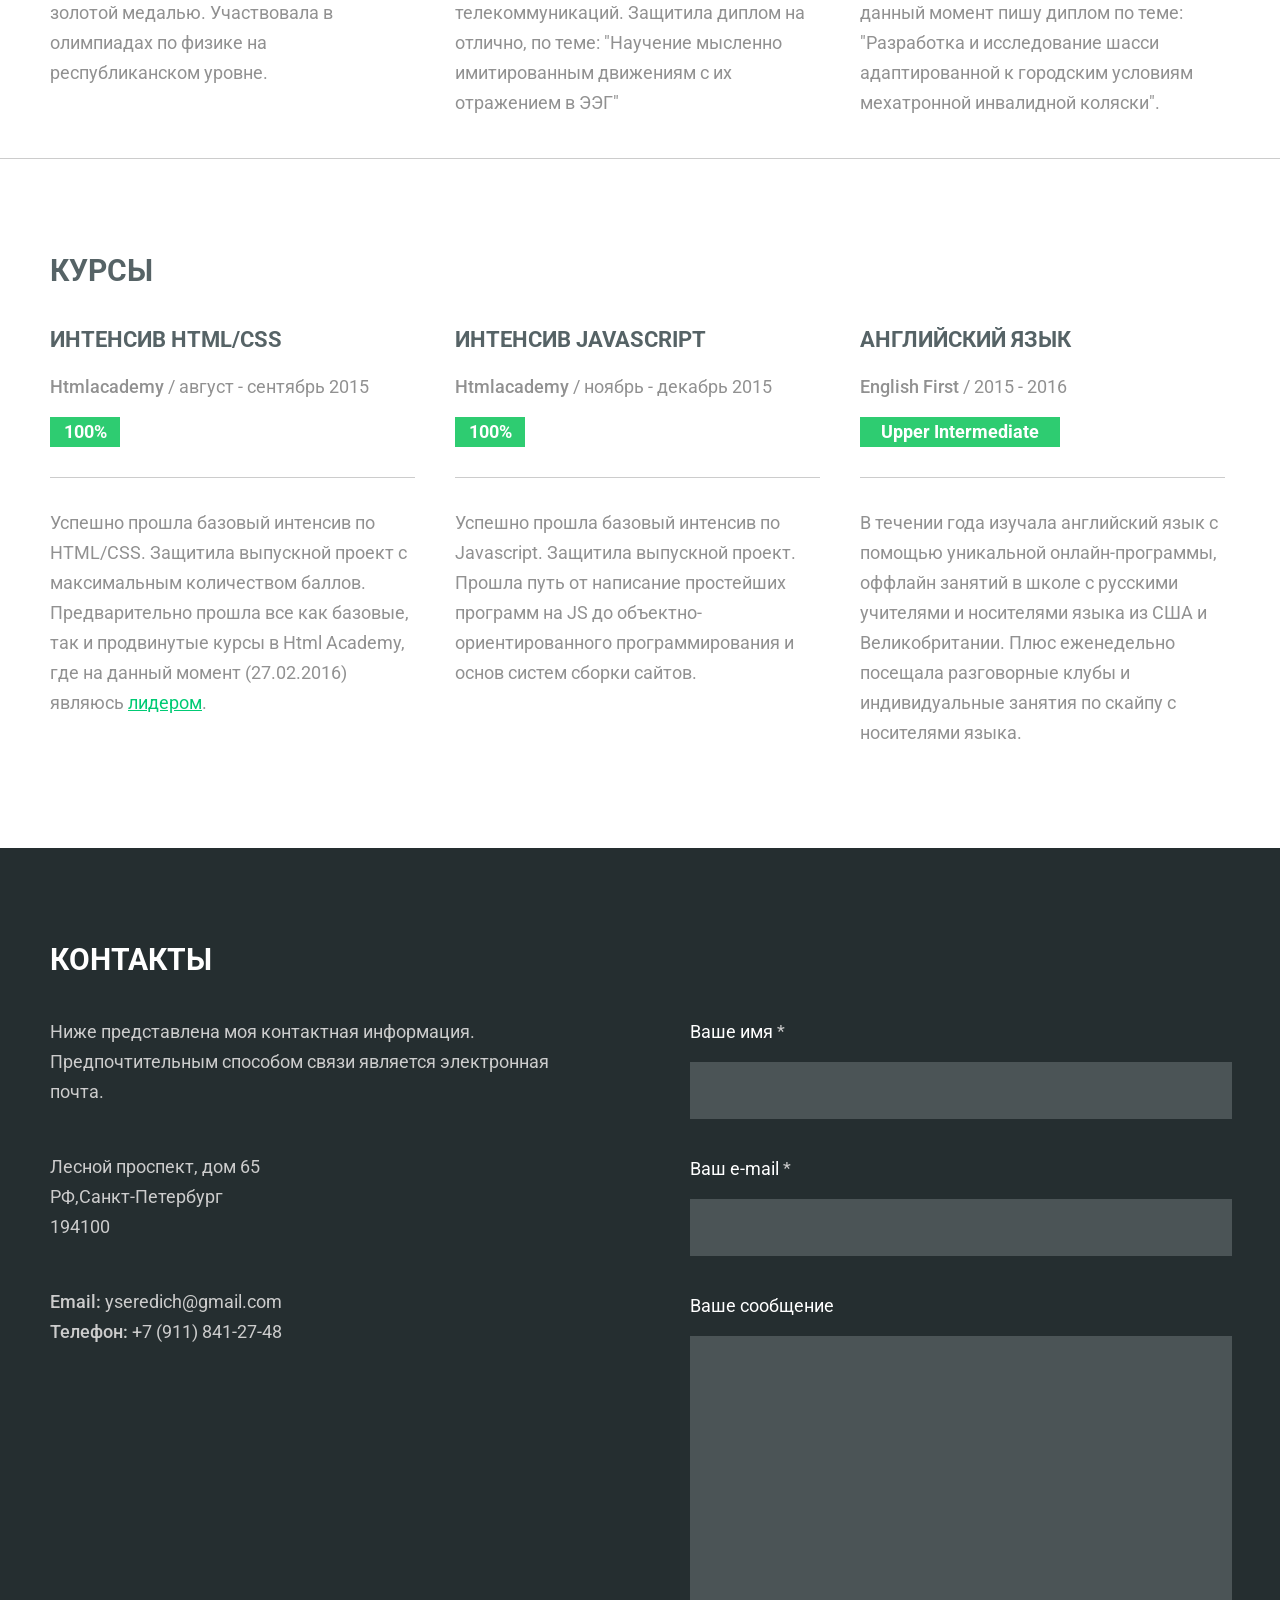
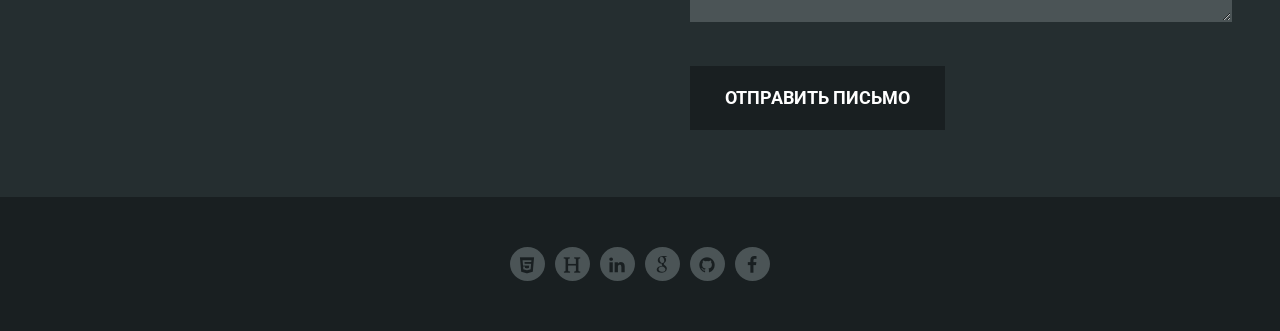
==== commit bae3d287: "Update index.html" ====
--- a/index.html
+++ b/index.html
@@ -167,7 +167,7 @@
                         <h3 class="secondary-title skill-item__title">JavaScript</h3>
                         <div class="skill-item__container">
                             <div class="skill-item__progress">
-                                <p class="skill-item__percent percent-60">70%</p>
+                                <p class="skill-item__percent percent-70">70%</p>
                             </div>
                         </div>
                     </div>
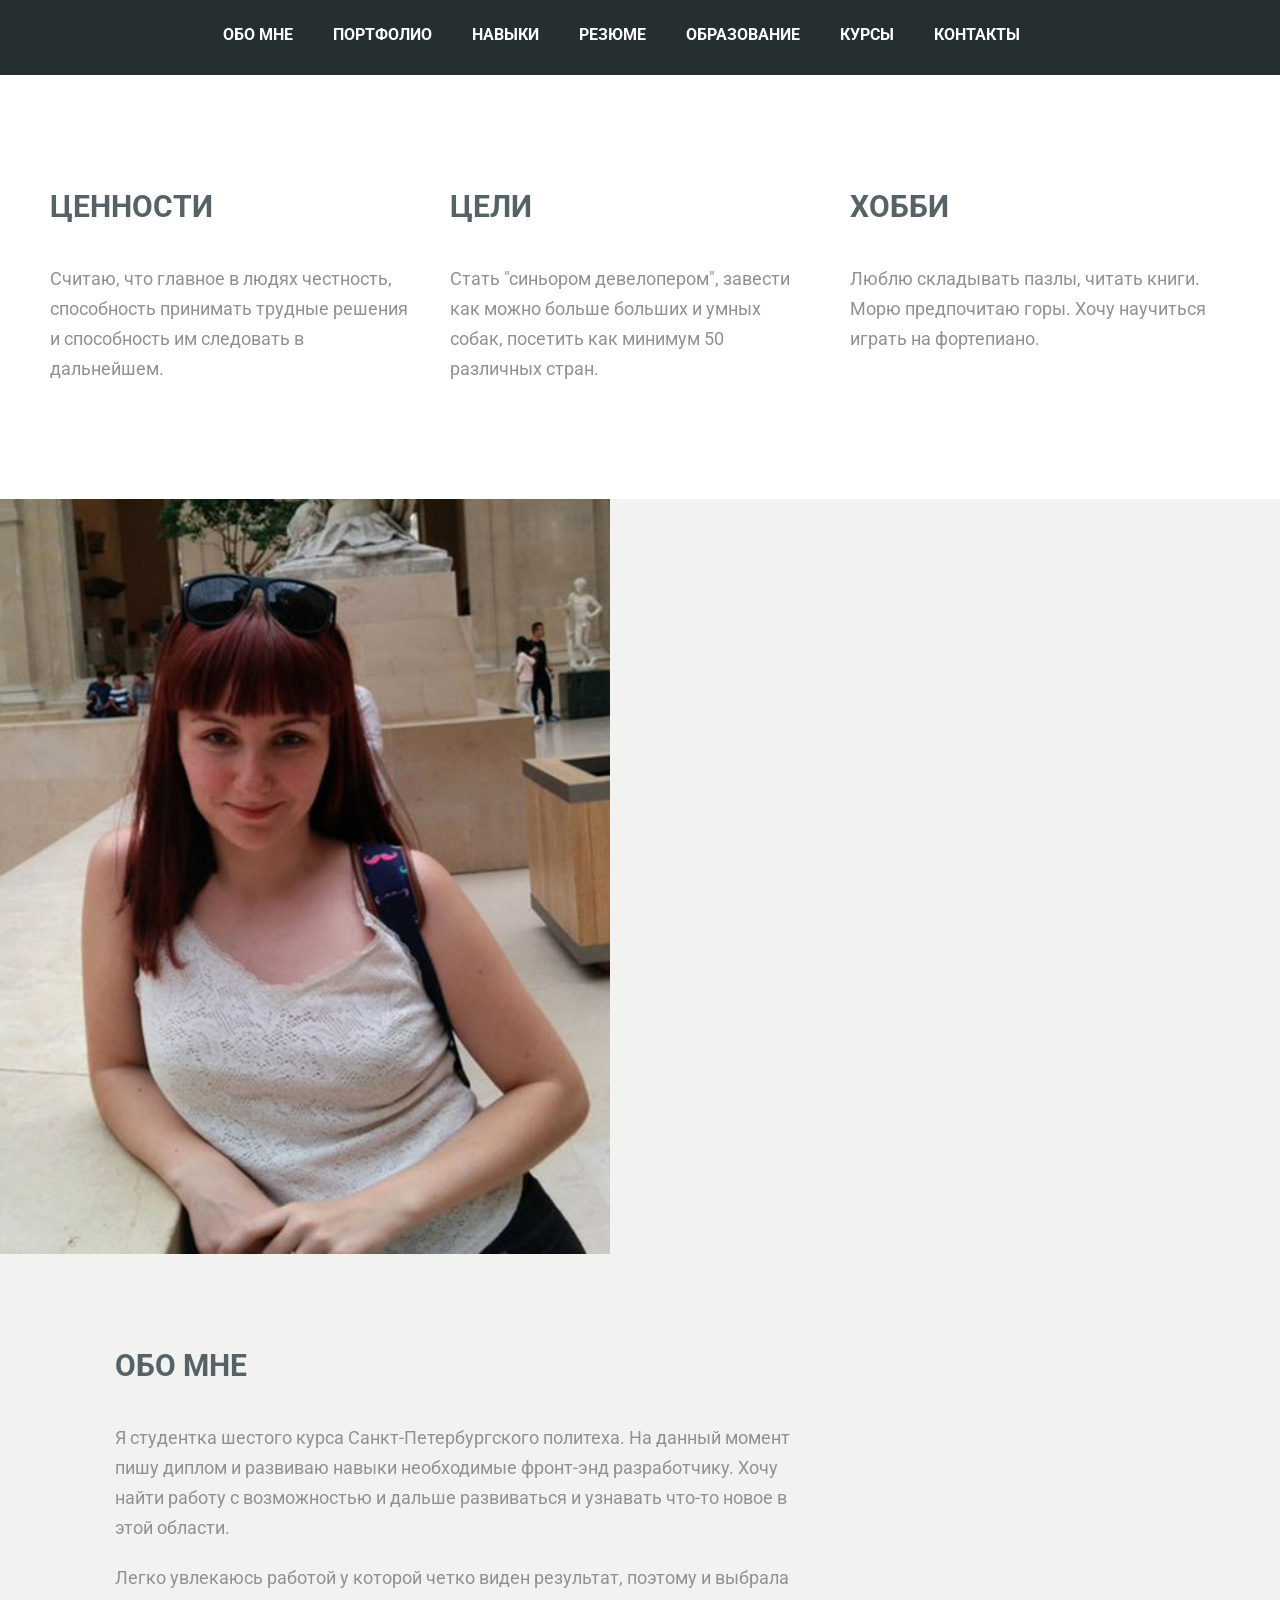
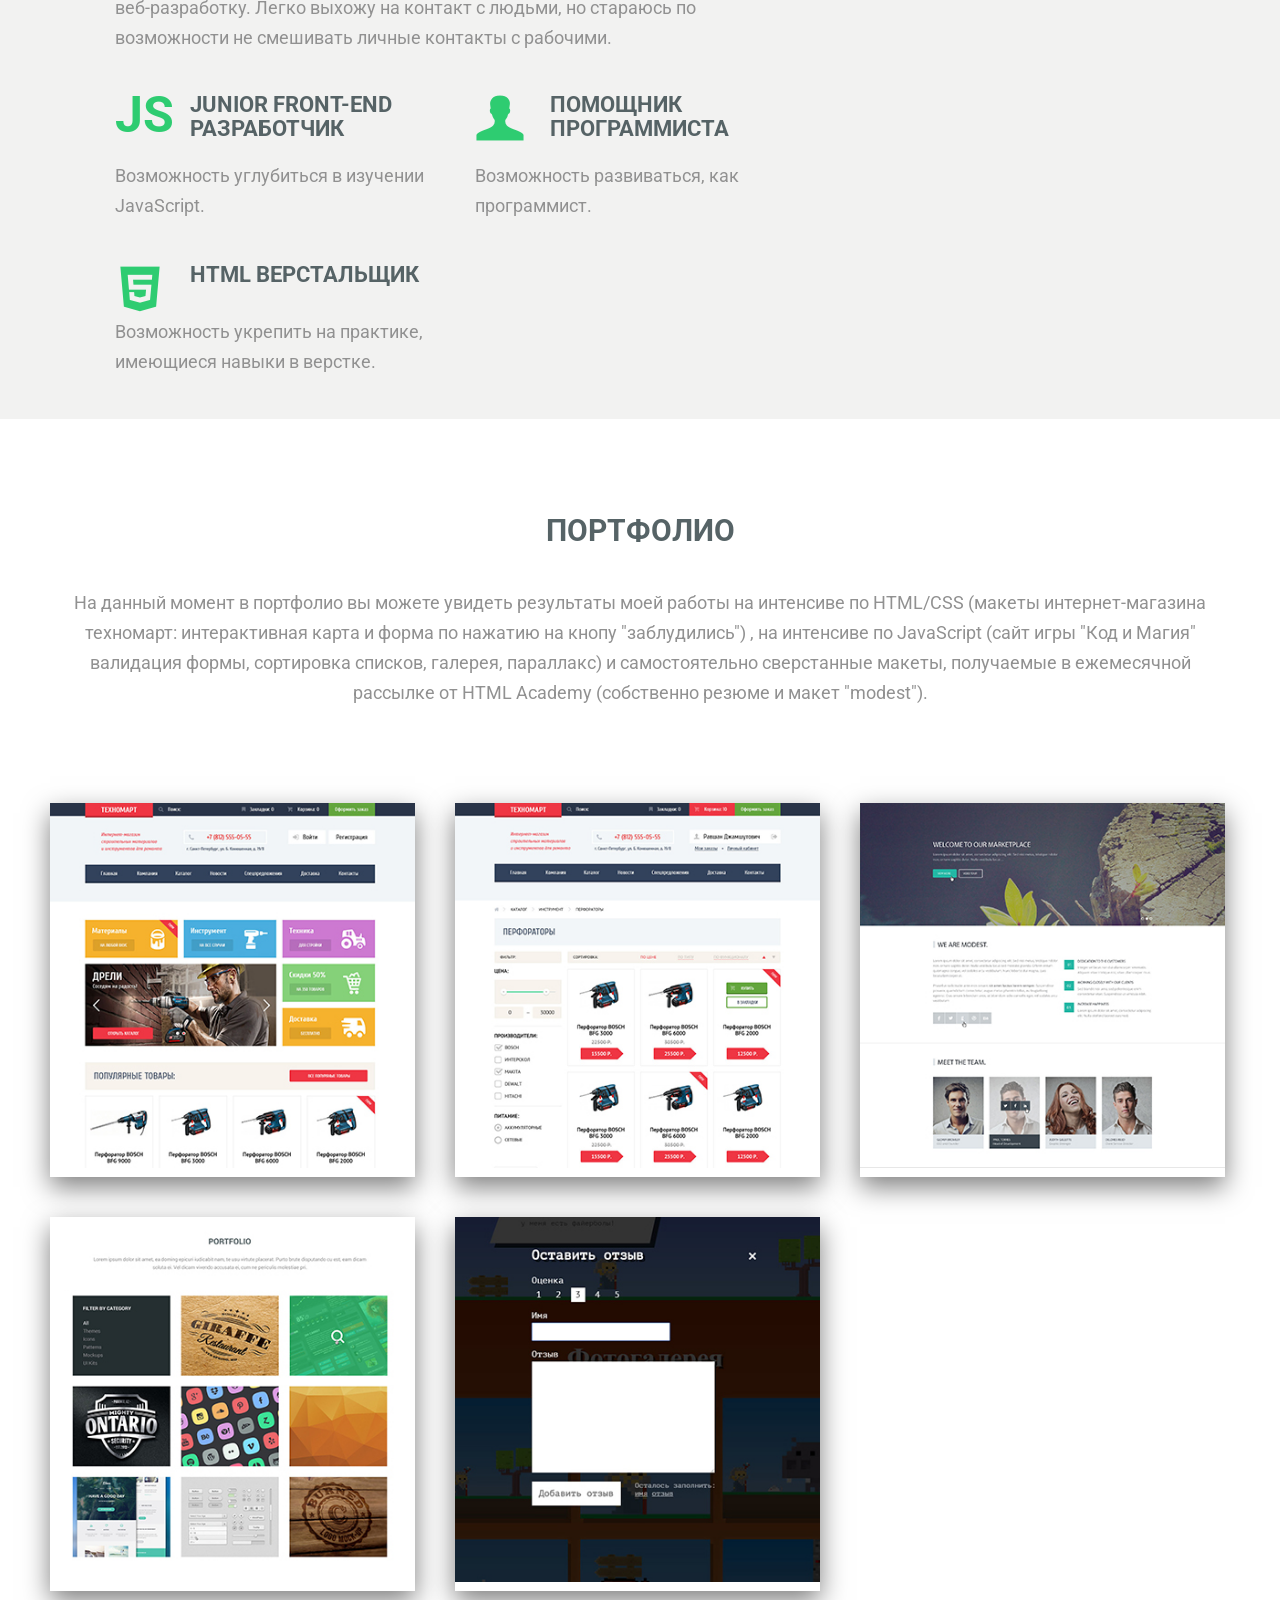
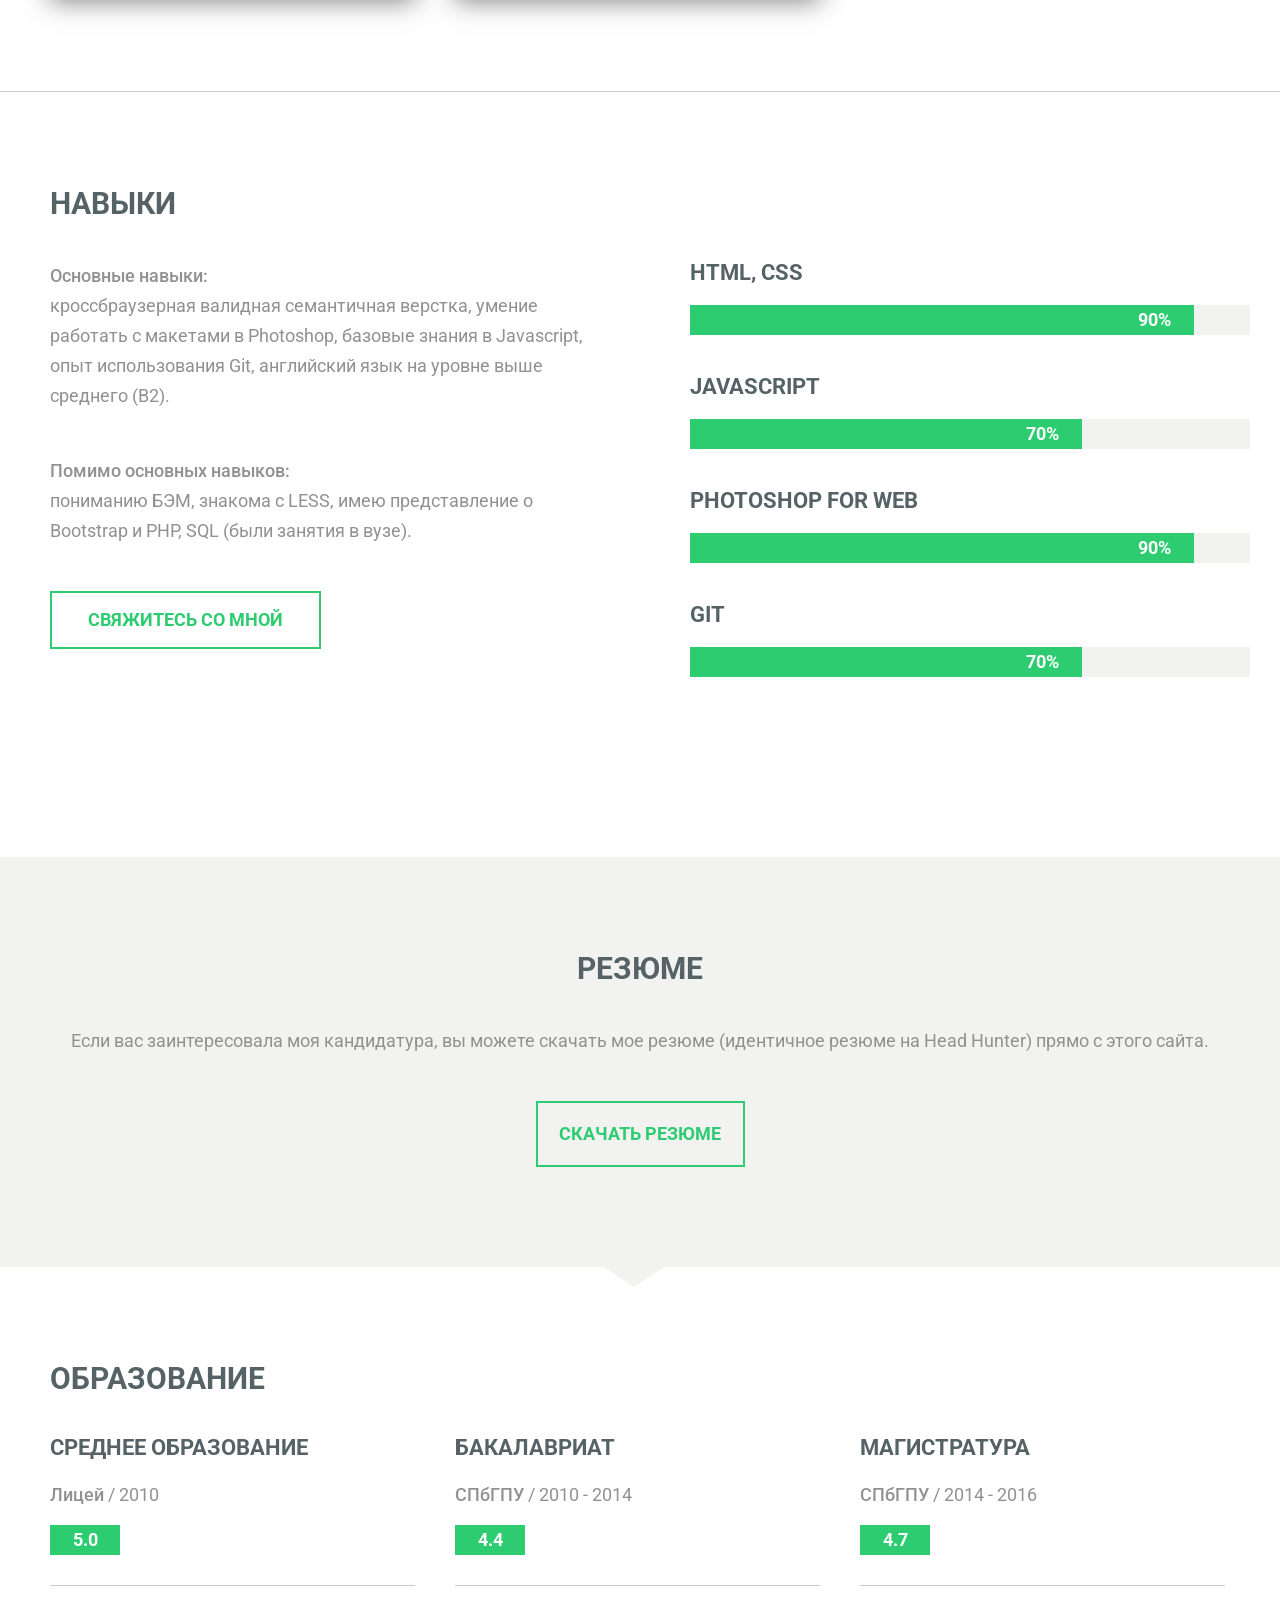
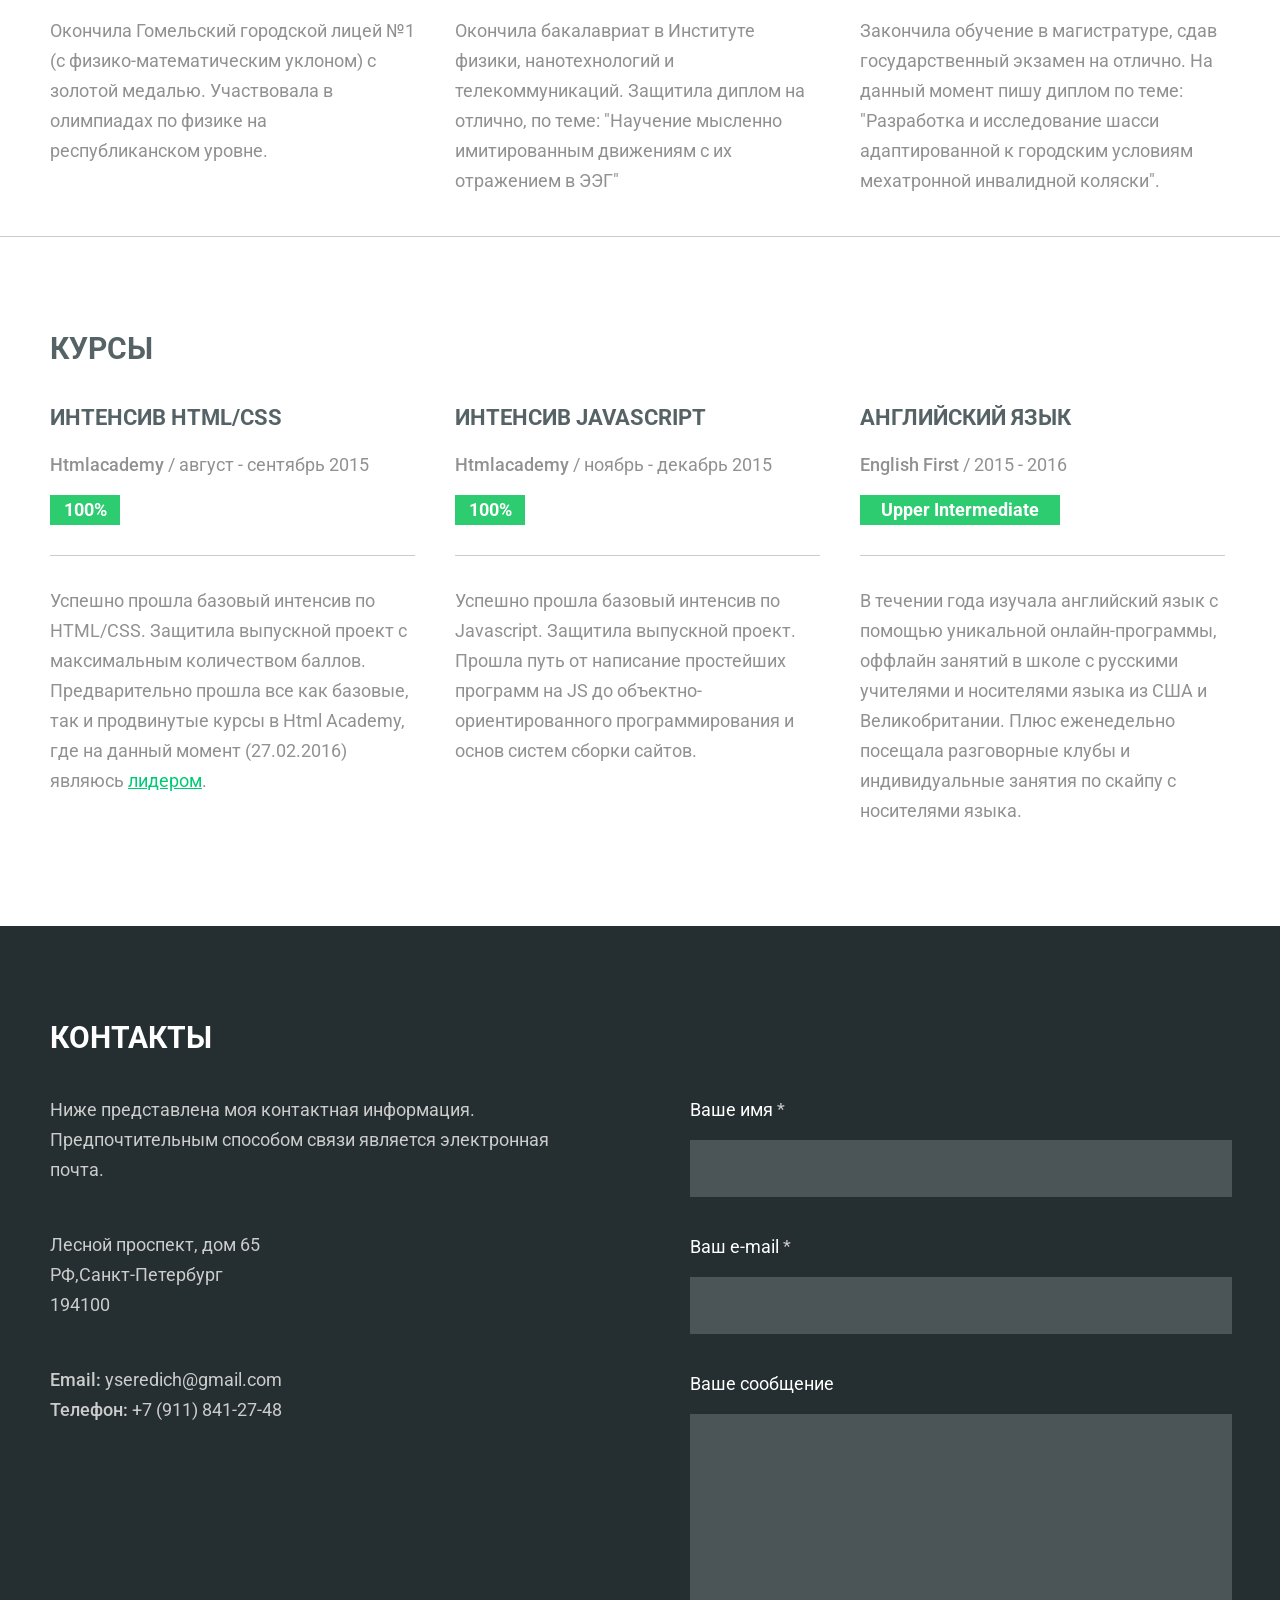
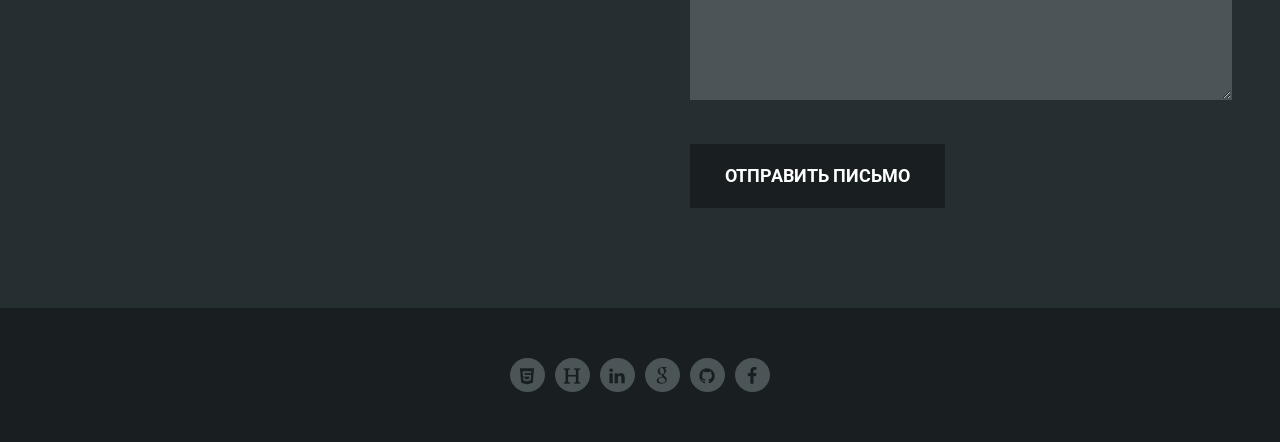
==== commit c983433c: "add title" ====
--- a/index.html
+++ b/index.html
@@ -2,7 +2,7 @@
 <html>
 <head>
     <meta charset="UTF-8">
-    <title>yulia</title>
+    <title>Юлия Середич Front-end разработчик</title>
     <link href='https://fonts.googleapis.com/css?family=Roboto:400,500,700,400italic&subset=latin,cyrillic-ext' rel='stylesheet' type='text/css'>
     <link href="css/reset.css" rel="stylesheet">
     <link href="css/style.css" rel="stylesheet">
--- a/css/style.css
+++ b/css/style.css
@@ -67,8 +67,26 @@
 }
 
 .container {
-    width: 1180px;
-    margin: 0 auto;
+    padding-right: 15px;
+    padding-left: 15px;
+    margin-right: auto;
+    margin-left: auto;
+}
+
+@media (min-width: 768px) {
+    .container {
+        width: 750px;
+    }
+}
+@media (min-width: 992px) {
+    .container {
+        width: 970px;
+    }
+}
+@media (min-width: 1200px) {
+    .container {
+        width: 1180px;
+    }
 }
 
 .clearfix:after {
@@ -173,23 +191,32 @@
     color: #2ecc71;
 }
 
+.main-info {
+    padding-top: 100px;
+    padding-bottom: 95px;
+}
+
 .main-info__text {
-    margin-bottom: 95px;
+    margin-bottom: 20px;
     width: 360px;
 }
 
 .main-info__item {
     float: left;
     width: 380px;
-    margin-left: 20px;
-}
-
-.main-info__item:first-child {
-    margin-left: 0;
+    margin-right: 20px;
+}
+
+.main-info__item:last-child {
+    margin-right: 0;
+}
+
+.main-info__title {
+    padding-top: 20px;
 }
 
 .minor-info__title {
-    padding-top: 90px;
+    padding-top: 100px;
     margin-bottom: 45px;
 }
 
@@ -269,8 +296,9 @@
 .portfolio-item {
     float: left;
     width: 365px;
-    margin-left: 40px;
+    margin-right: 40px;
     margin-bottom: 40px;
+    box-shadow: 0 10px 25px rgba(0, 0, 0, 0.5);
 }
 
 .portfolio-item:hover {
@@ -281,9 +309,12 @@
     margin-bottom: 100px;
 }
 
-.portfolio-item:nth-child(3n+1) {
-    margin-left: 0;
-}
+@media (min-width: 1200px) {
+    .portfolio-item:nth-child(3n) {
+        margin-right: 0;
+    }
+}
+
 
 .minor-info-item__text {
     font-size: 18px;
@@ -292,12 +323,12 @@
 .skills__info {
     float: left;
     width: 540px;
+    margin-right: 100px;
 }
 
 .skills-items {
     float: left;
     width: 540px;
-    margin-left: 100px;
 }
 
 .skills__text {
@@ -306,11 +337,15 @@
 
 .skills__btn {
     padding: 15px 36px;
-    margin-bottom: 180px;
+    margin-bottom: 40px;
 }
 
 .skill-item {
     margin-bottom: 40px;
+}
+
+.skill-item:last-child {
+    margin-bottom: 180px;
 }
 
 .skill-item__progress {
@@ -332,10 +367,6 @@
 
 .percent-70 {
     padding-left: 336px;
-}
-
-.percent-60 {
-    padding-left: 280px;
 }
 
 .resume__container {
@@ -414,7 +445,7 @@
 .courses-item {
     float: left;
     width: 365px;
-    margin-left: 40px;
+    margin-right: 40px;
     margin-bottom: 40px;
 }
 
@@ -422,9 +453,9 @@
     margin-bottom: 100px;
 }
 
-.education-item:nth-child(3n+1),
-.courses-item:nth-child(3n+1) {
-    margin-left: 0;
+.education-item:nth-child(3n),
+.courses-item:nth-child(3n) {
+    margin-right: 0;
 }
 
 .testimonial-item__text {
@@ -442,6 +473,7 @@
 
 .contacts__info {
     float: left;
+    margin-right: 100px;
     width: 540px;
     color: #ccc;
 }
@@ -452,13 +484,13 @@
 }
 
 .contacts__mail-phone {
-    margin-bottom: 450px;
+    margin-bottom: 50px;
 }
 
 .contacts__form {
     float: left;
     width: 540px;
-    margin-left: 100px;
+    margin-bottom: 100px;
 }
 
 .contact-form__name-lbl,
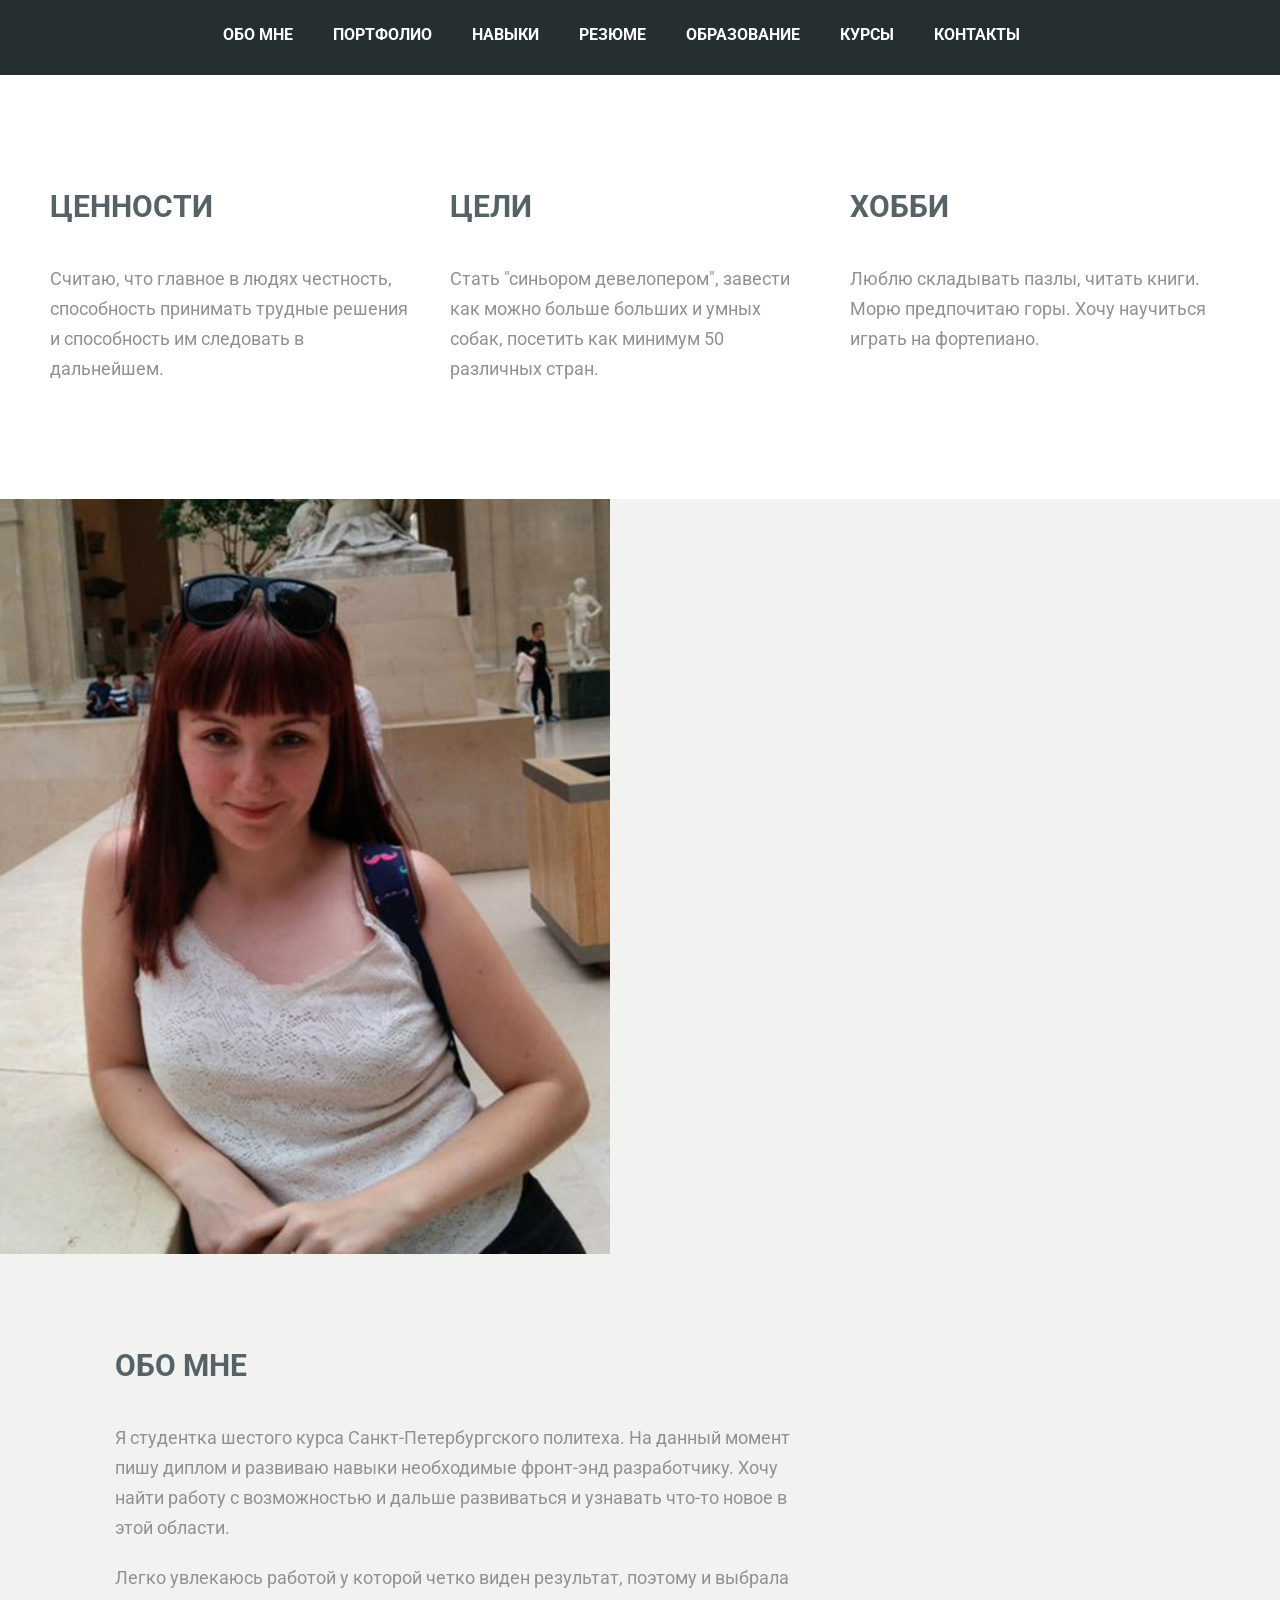
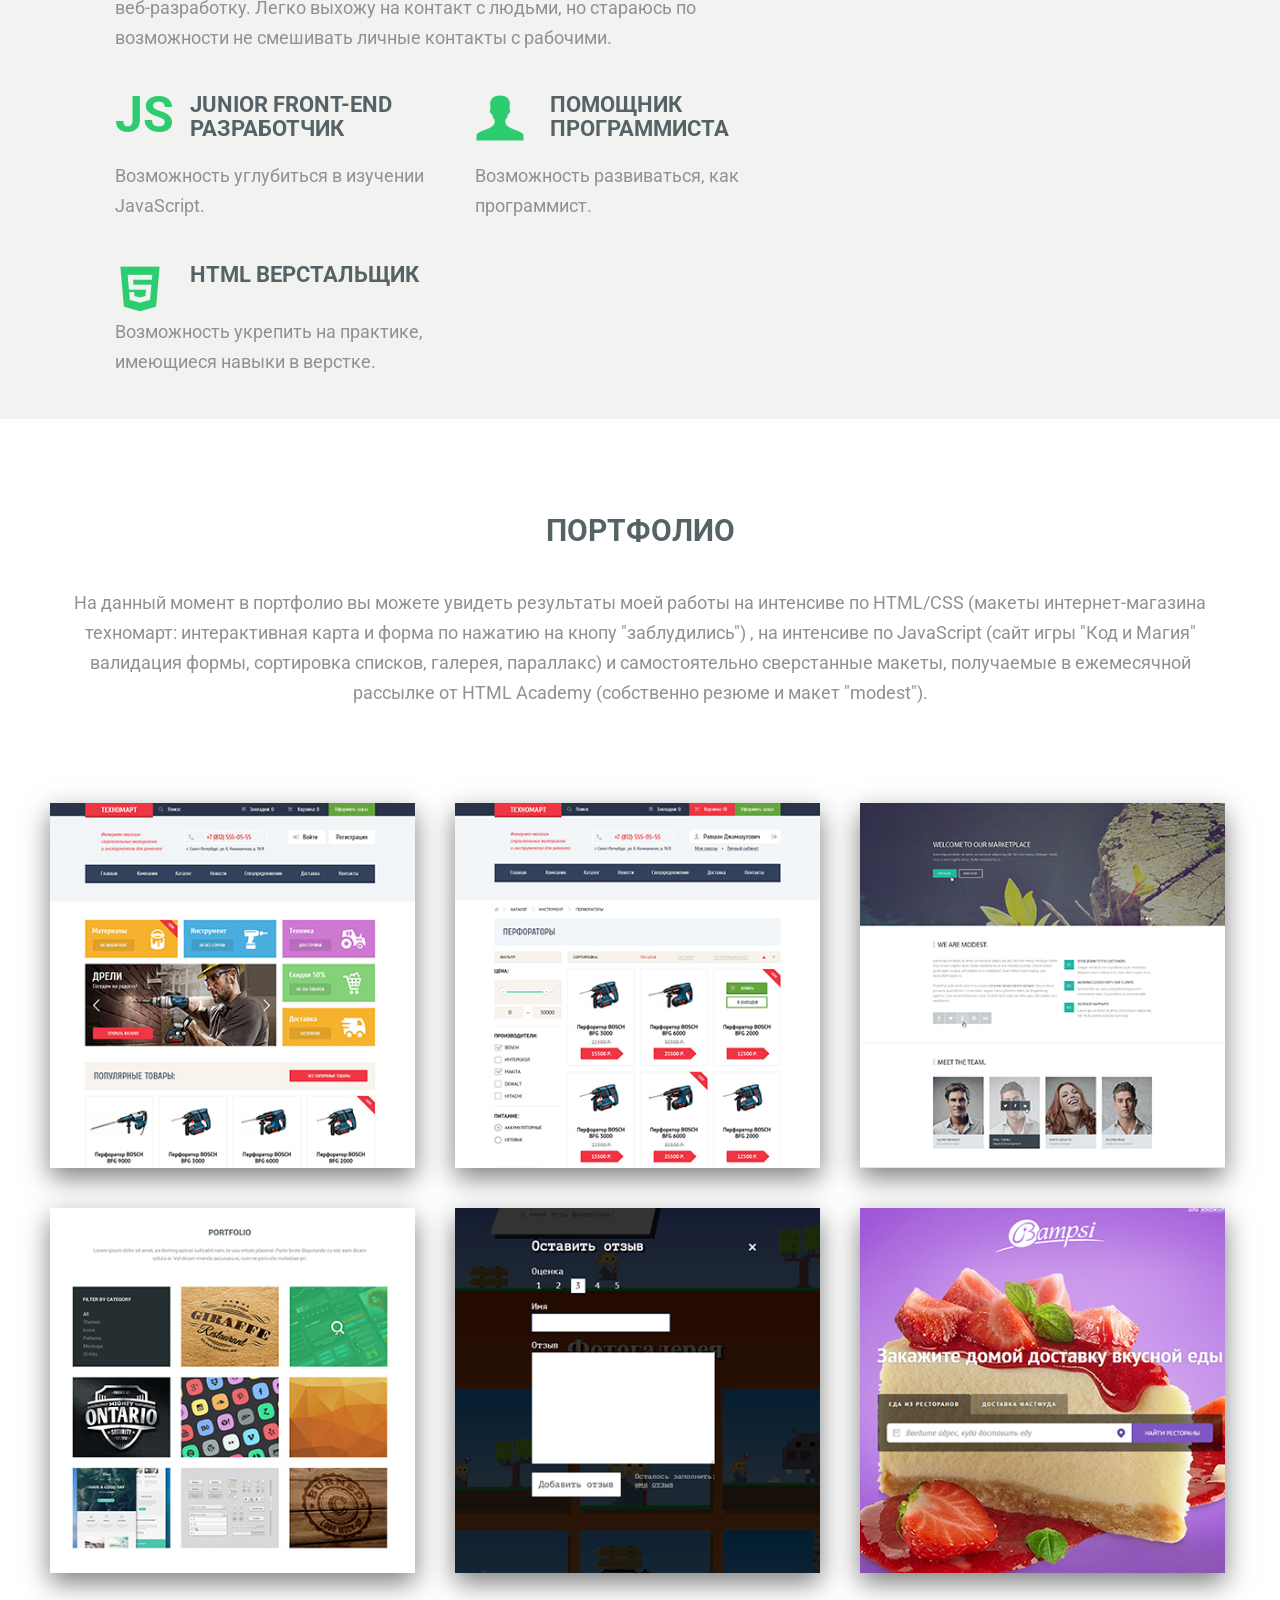
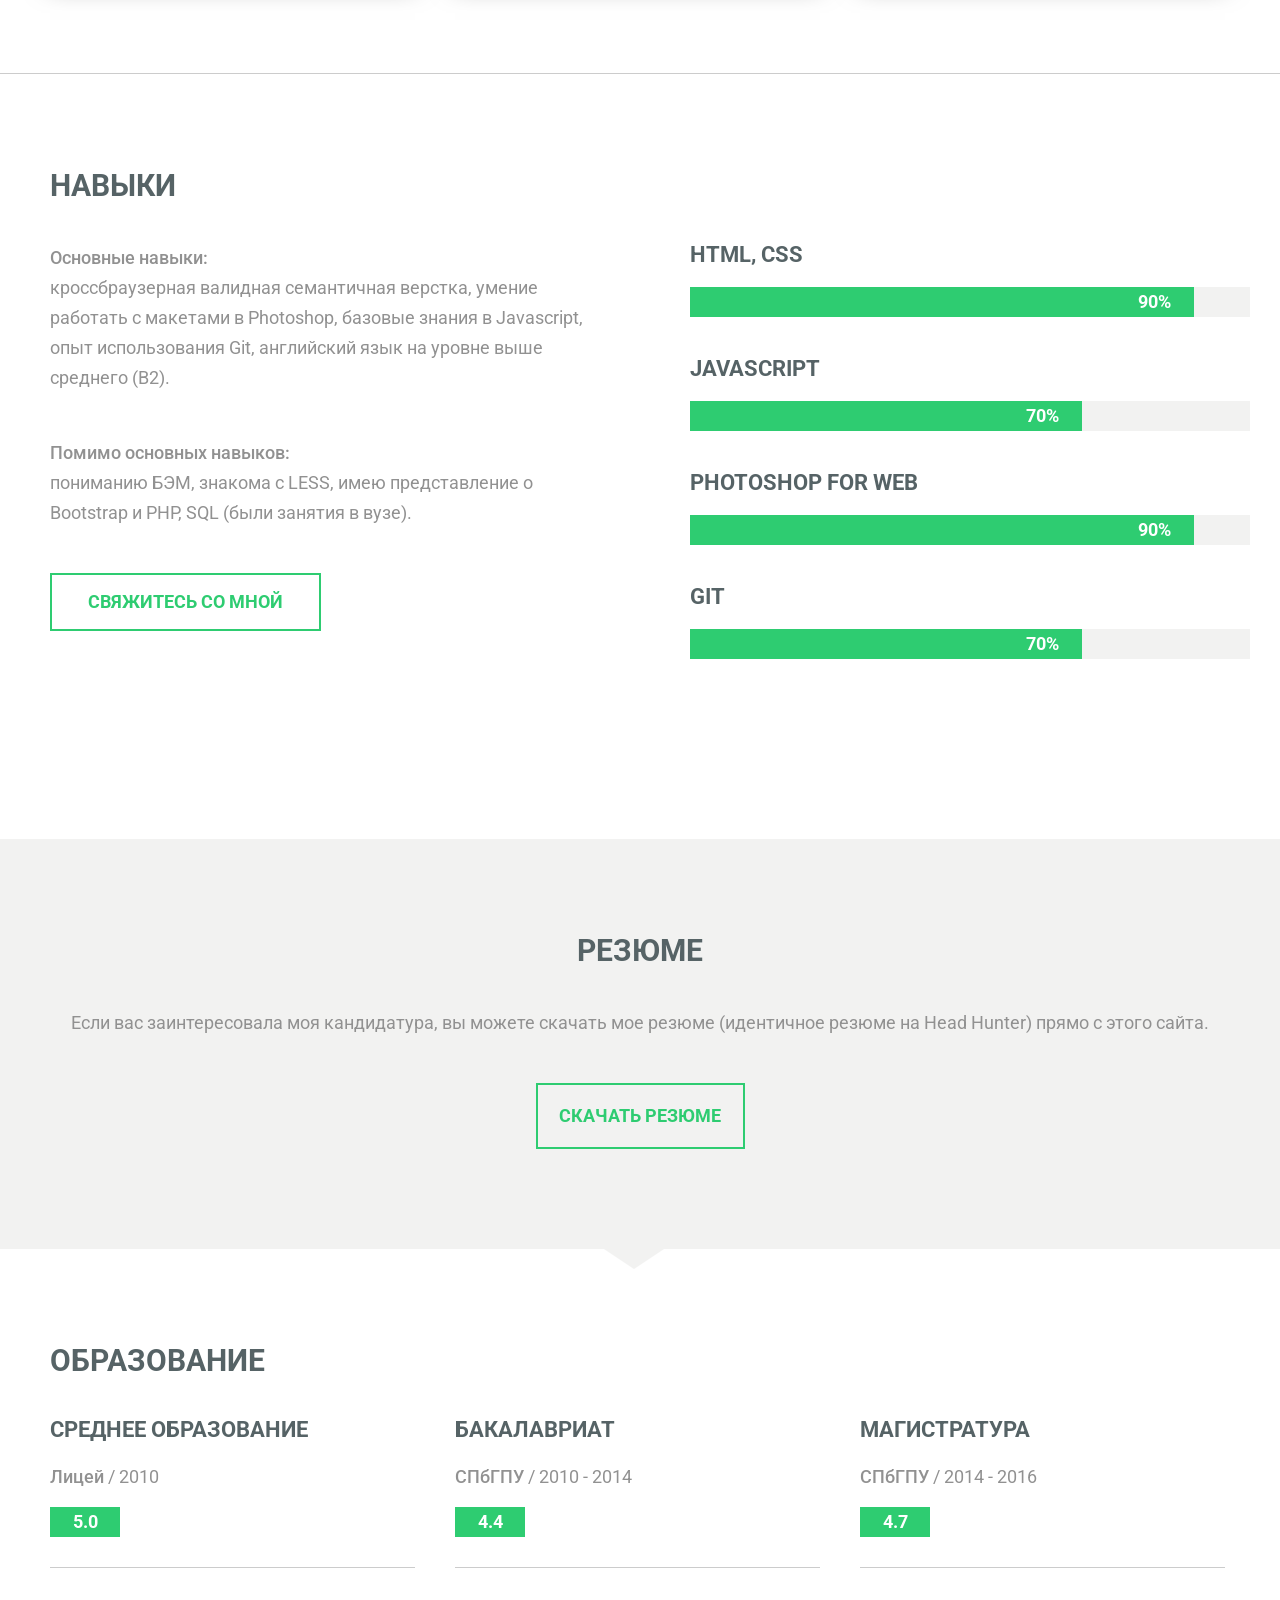
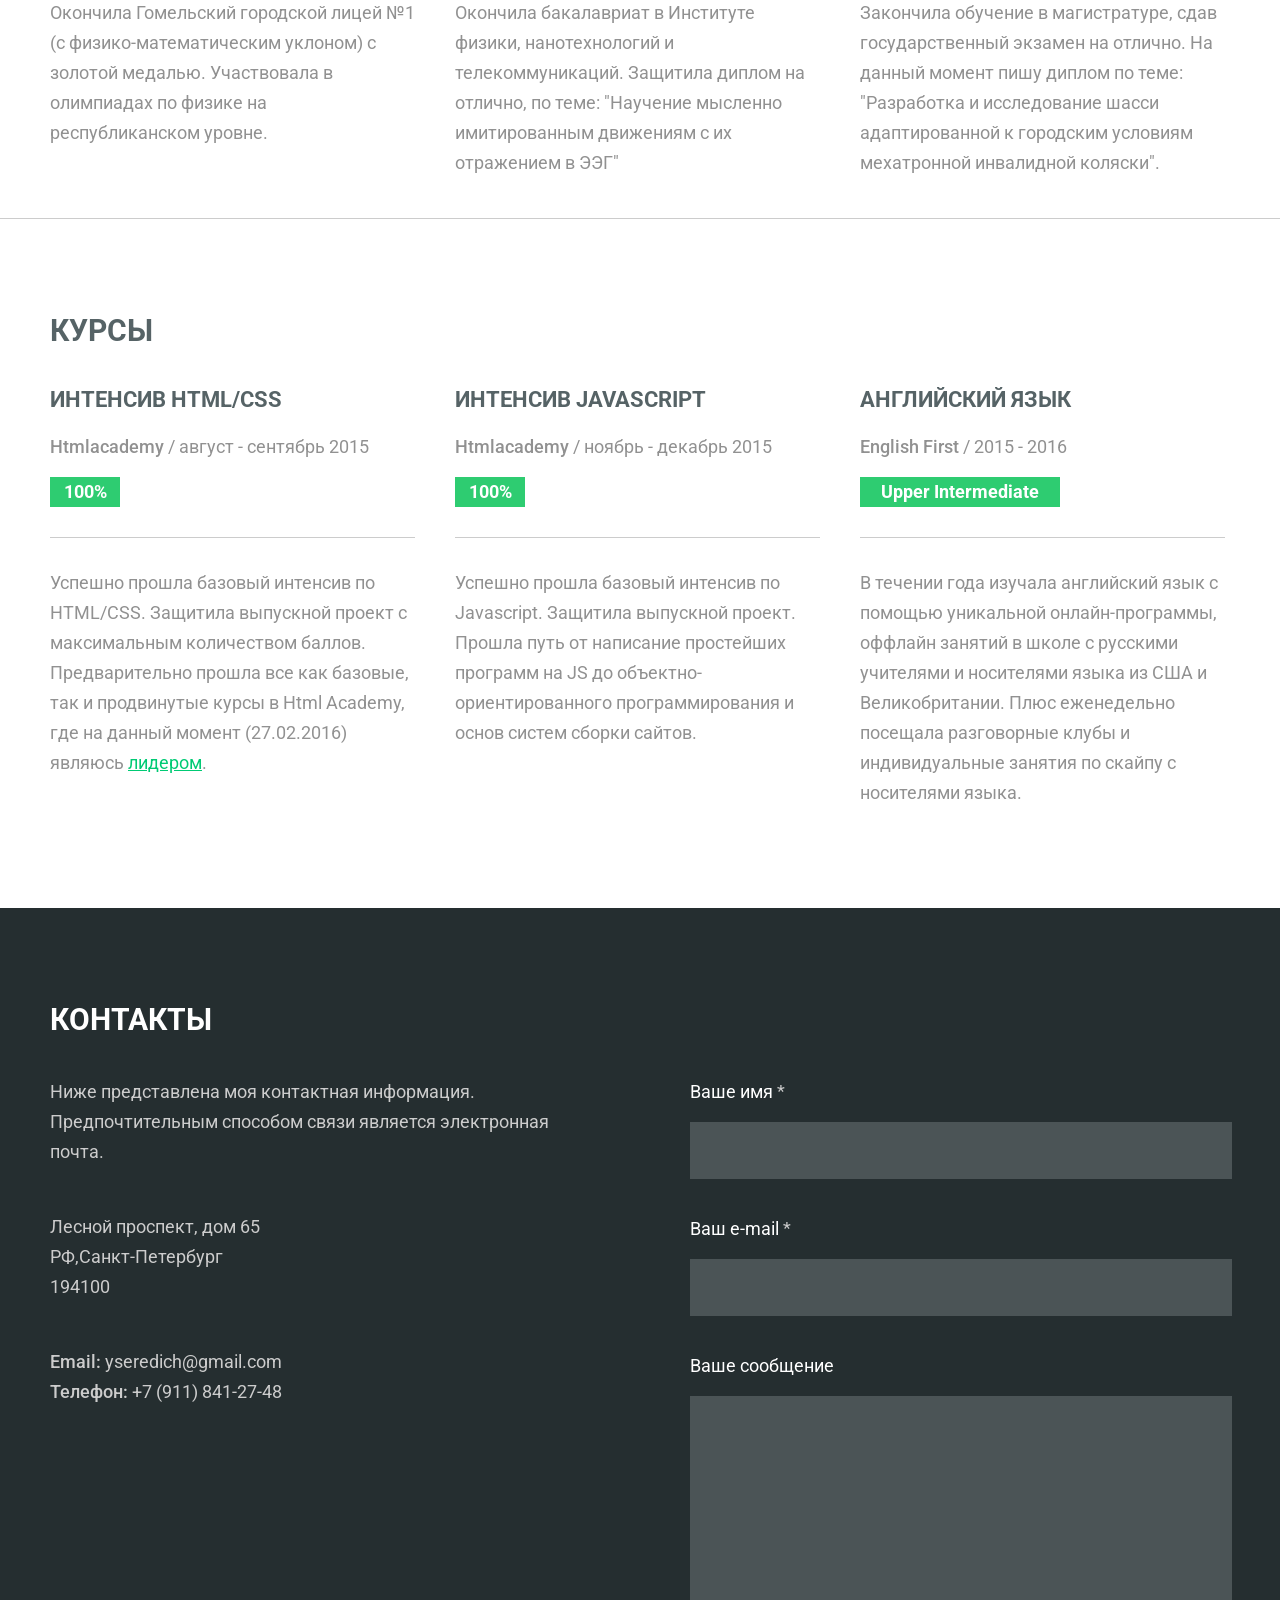
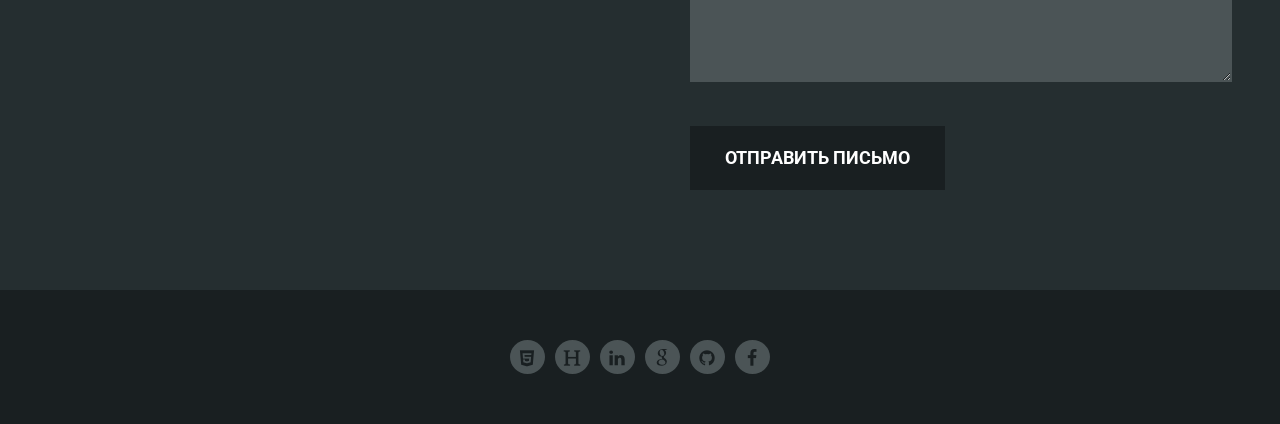
==== commit 3fbb922e: "add bampsi" ====
--- a/index.html
+++ b/index.html
@@ -134,6 +134,11 @@
                             <img src="img/code-magik.jpg" class="portfolio-item__img" alt="код и магия" width="365" height="365">
                         </a>
                     </div>
+                    <div class="portfolio-item">
+                        <a class="portfolio-item__link" href="https://bampsi.ru/">
+                            <img src="img/bm.png" class="portfolio-item__img" alt="" width="365" height="365">
+                        </a>
+                    </div>
                 </div>
             </div>
         </section>
--- a/css/style.css
+++ b/css/style.css
@@ -75,17 +75,17 @@
 
 @media (min-width: 768px) {
     .container {
-        width: 750px;
+        max-width: 750px;
     }
 }
 @media (min-width: 992px) {
     .container {
-        width: 970px;
+        max-width: 970px;
     }
 }
 @media (min-width: 1200px) {
     .container {
-        width: 1180px;
+        max-width: 1180px;
     }
 }
 
@@ -296,6 +296,7 @@
 .portfolio-item {
     float: left;
     width: 365px;
+    height: 365px;
     margin-right: 40px;
     margin-bottom: 40px;
     box-shadow: 0 10px 25px rgba(0, 0, 0, 0.5);
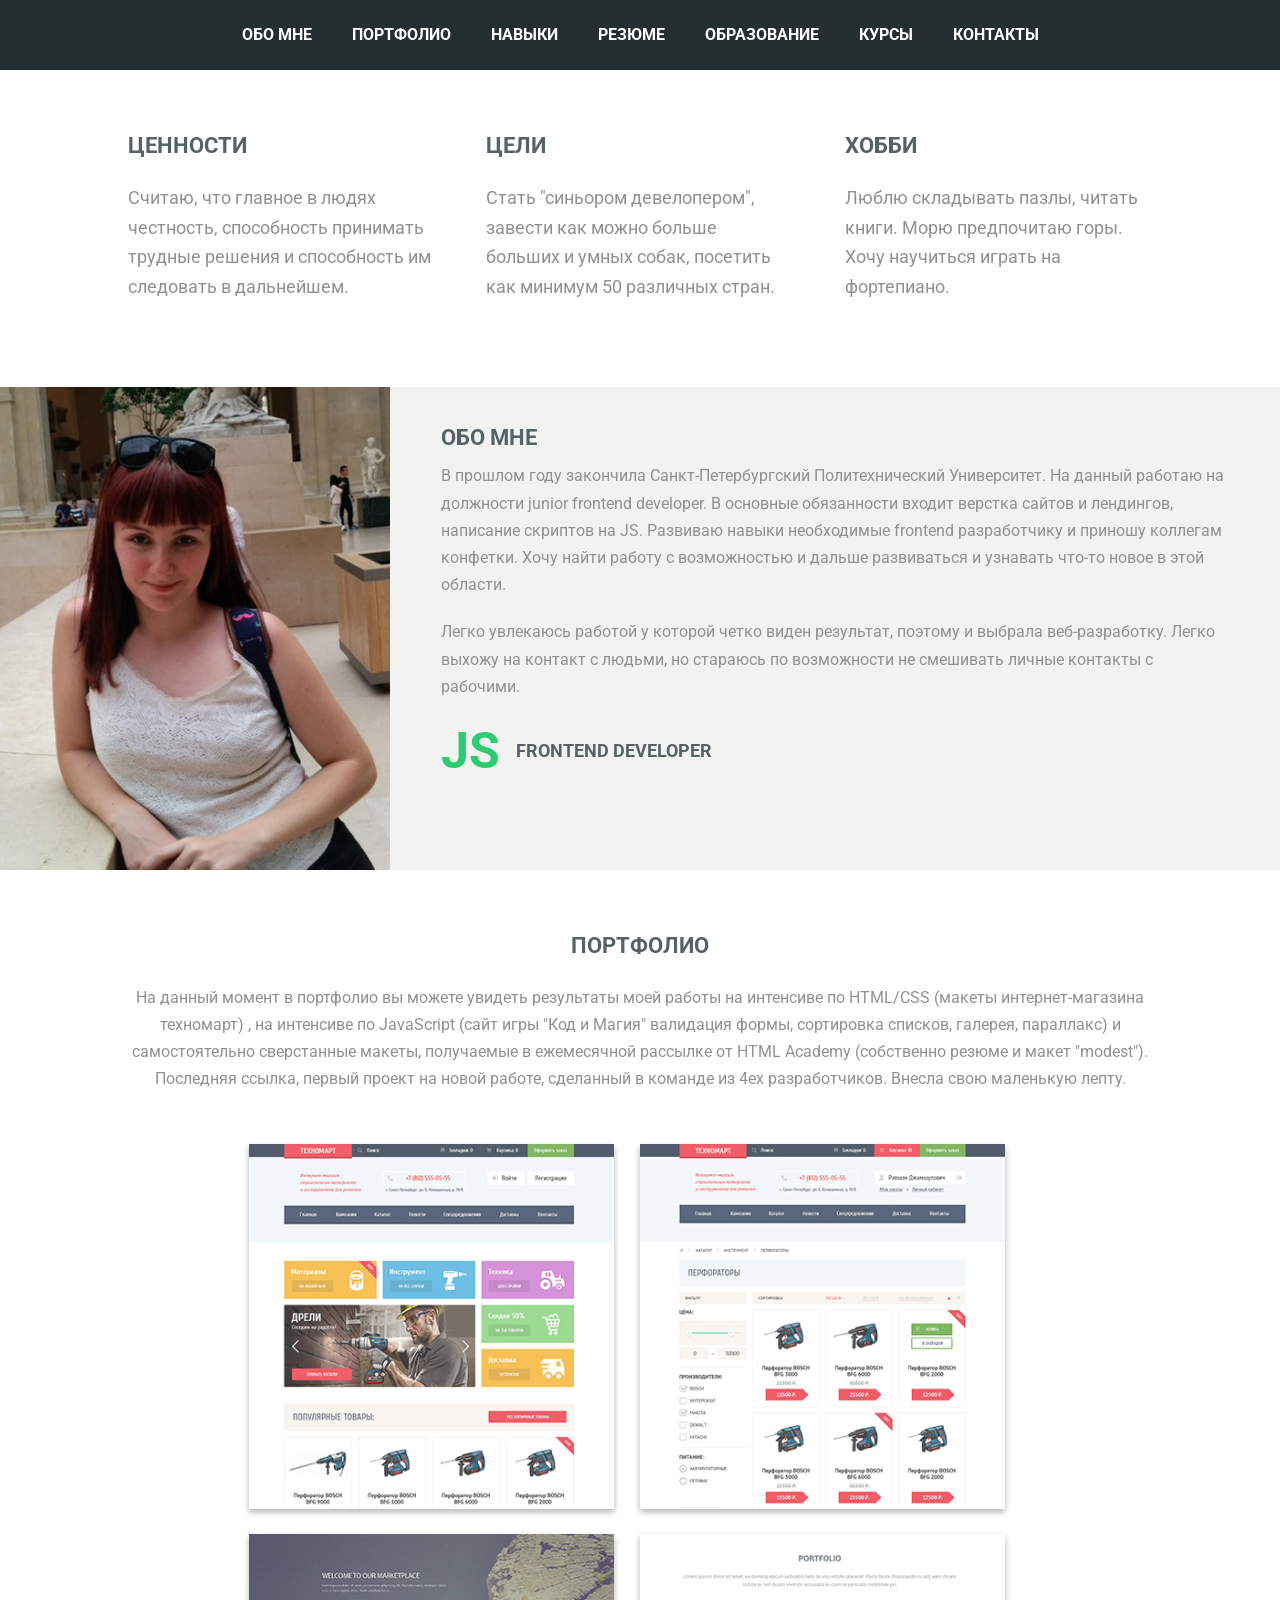
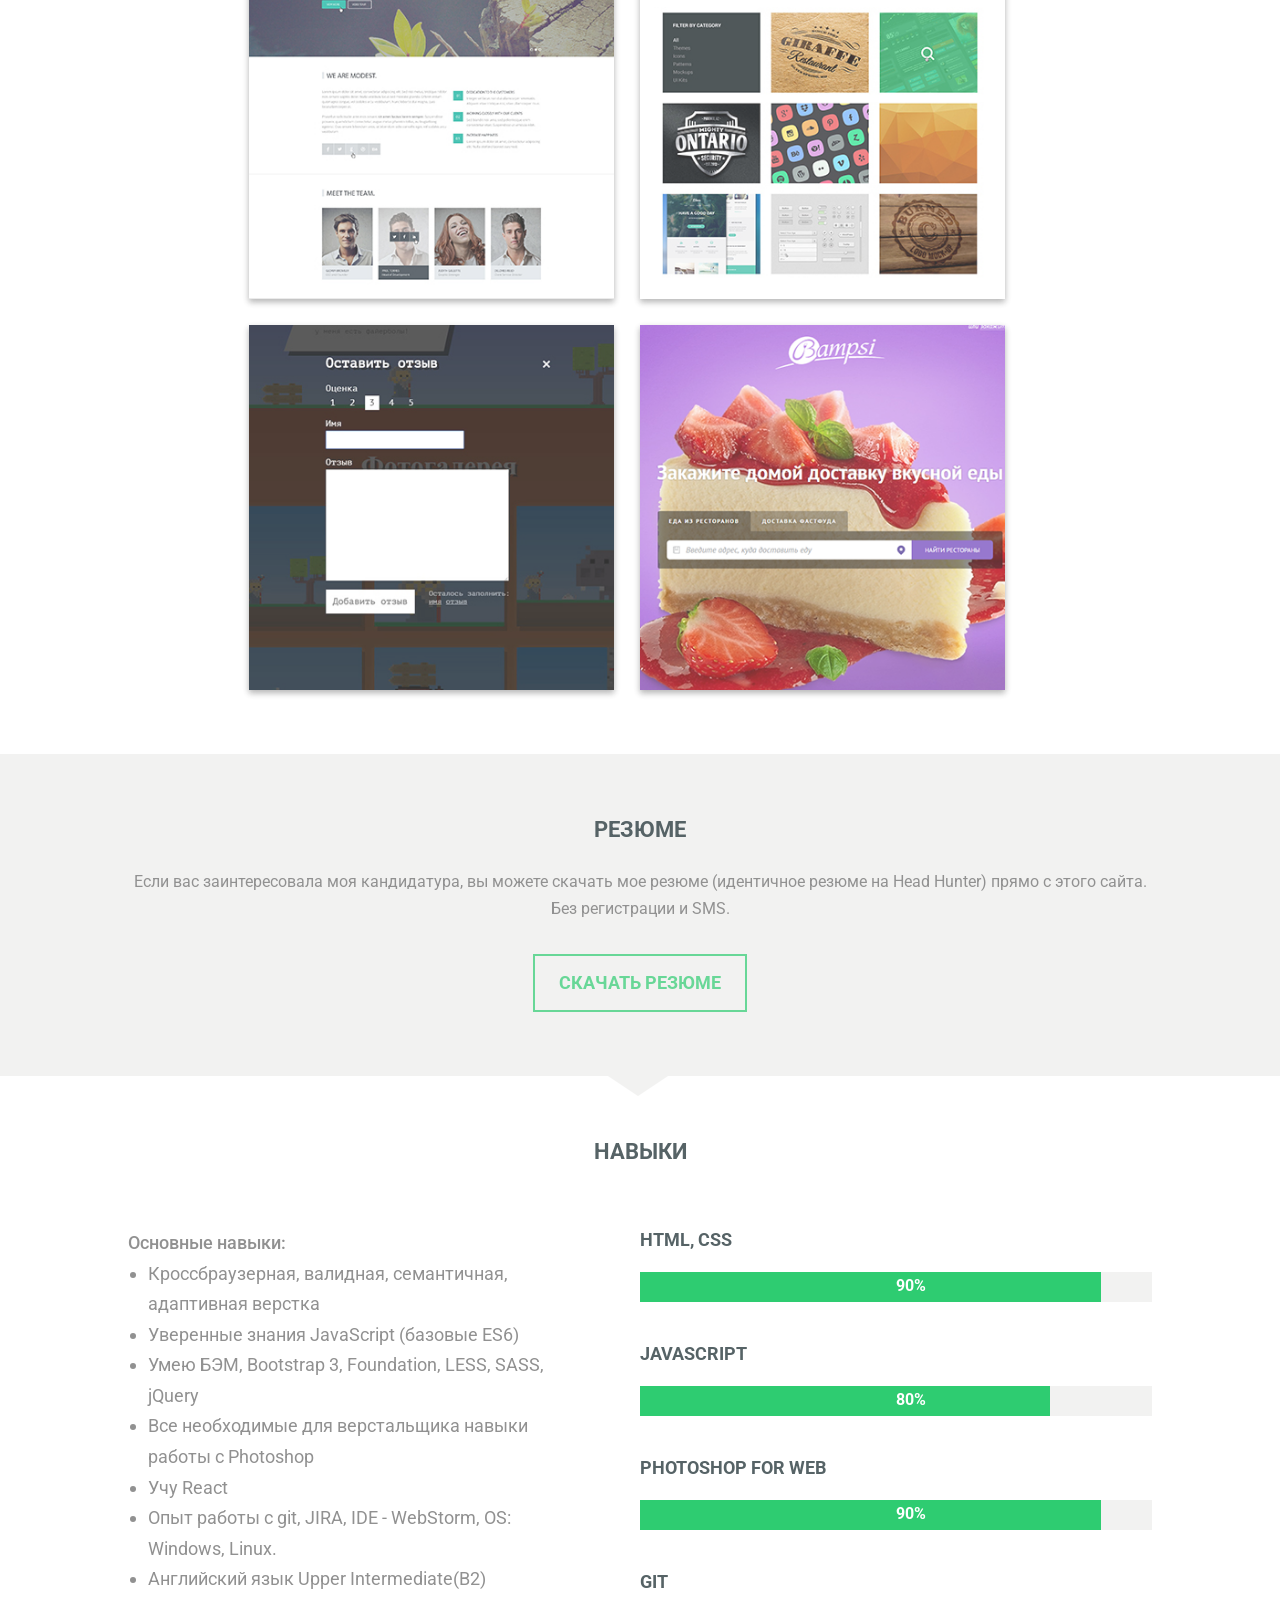
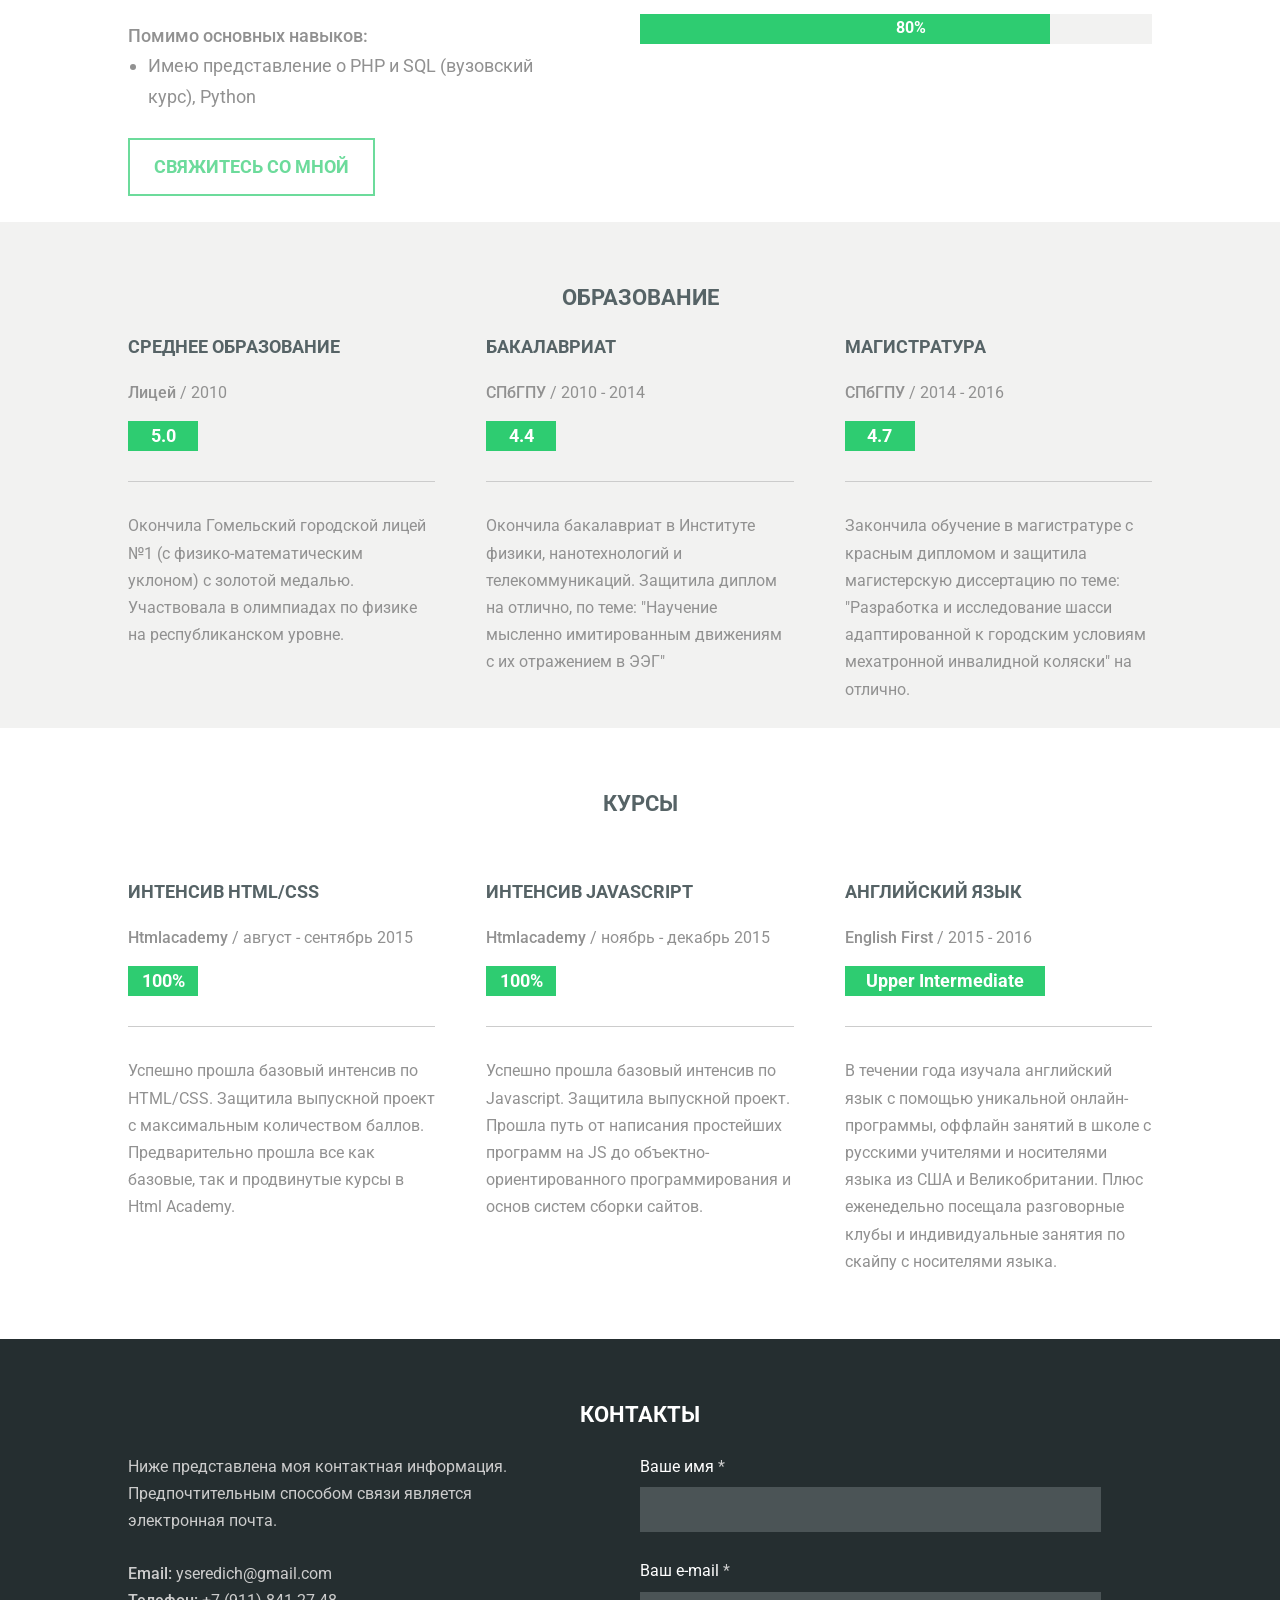
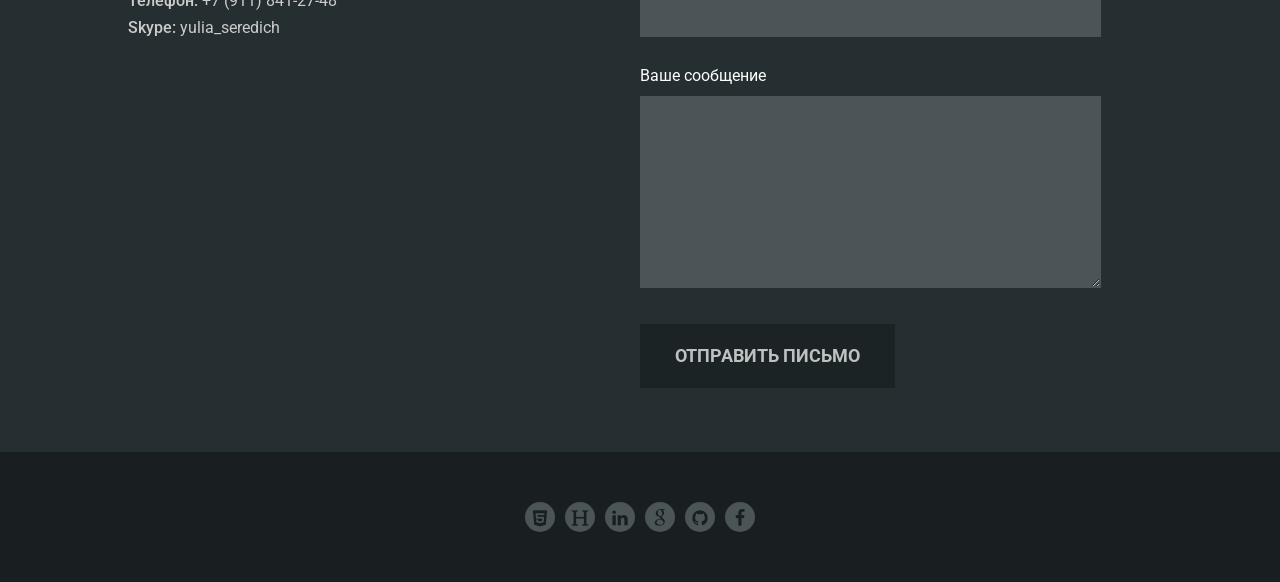
==== commit a897dad7: "refactor" ====
--- a/index.html
+++ b/index.html
@@ -3,13 +3,15 @@
 <head>
     <meta charset="UTF-8">
     <title>Юлия Середич Front-end разработчик</title>
-    <link href='https://fonts.googleapis.com/css?family=Roboto:400,500,700,400italic&subset=latin,cyrillic-ext' rel='stylesheet' type='text/css'>
+    <link href='https://fonts.googleapis.com/css?family=Roboto:400,500,700,400italic&subset=latin,cyrillic-ext'
+          rel='stylesheet' type='text/css'>
     <link href="css/reset.css" rel="stylesheet">
     <link href="css/style.css" rel="stylesheet">
 </head>
 <body>
-    <header class="header">
-        <nav class="nav container">
+<header class="header">
+    <div class="container">
+        <nav class="nav">
             <div class="nav__item">
                 <a href="#about-me" class="nav__link">обо мне</a>
             </div>
@@ -32,330 +34,351 @@
                 <a href="#contacts" class="nav__link">контакты</a>
             </div>
         </nav>
-    </header>
-    <main>
-        <section class="about-me clearfix">
-            <div class="main-info">
-                <div class="container clearfix">
-                    <div class="main-info__item">
-                        <h2 class="title main-info__title">Ценности</h2>
-                        <p class="main-info__text">
-                            Считаю, что главное в людях честность,
-                            способность принимать трудные решения
-                            и способность им следовать в дальнейшем.
-                        </p>
-                    </div>
-                    <div class="main-info__item">
-                        <h2 class="title main-info__title">Цели</h2>
-                        <p class="main-info__text">
-                            Стать "синьором девелопером",
-                            завести как можно больше больших и умных собак,
-                            посетить как минимум 50 различных стран.
-                        </p>
-                    </div>
-                    <div class="main-info__item">
-                        <h2 class="title main-info__title">Хобби</h2>
-                        <p class="main-info__text">
-                            Люблю складывать пазлы, читать книги.
-                            Морю предпочитаю горы. Хочу научиться
-                            играть на фортепиано.
-                        </p>
-                    </div>
-                </div>
-            </div>
-                <div id="about-me" class="minor-info clearfix">
-                    <div class="minor-info__photo">
-                        <img src="img/my-photo.jpg" class="minor-info__img" alt="Фотография" width="610" height="755">
-                    </div>
-                    <div class="minor-info__narration container">
-                        <h2 class="title minor-info__title">обо мне</h2>
-                        <p class="minor-info__text">
-                            Я студентка шестого курса Санкт-Петербургского политеха.
-                            На данный момент пишу диплом и развиваю навыки необходимые фронт-энд
-                            разработчику. Хочу найти работу с возможностью и дальше развиваться
-                            и узнавать что-то новое в этой области.
-                        </p>
-                        <p class="minor-info__text">
-                            Легко увлекаюсь работой у которой четко виден результат, поэтому и
-                            выбрала веб-разработку. Легко выхожу на контакт с людьми, но стараюсь
-                            по возможности не смешивать личные контакты с рабочими.
-                        </p>
-                        <div class="minor-info-items clearfix">
-                            <div class="minor-info__item">
-                                <h3 class="secondary-title minor-info-item__title logo-js">Junior front-end разработчик</h3>
-                                <p class="minor-info-item__text">Возможность углубиться в изучении JavaScript.</p>
-                            </div>
-                            <div class="minor-info__item">
-                                <h3 class="secondary-title minor-info-item__title icon-user">Помощник программиста</h3>
-                                <p class="minor-info-item__text">Возможность развиваться, как программист.</p>
-                            </div>
-                            <div class="minor-info__item">
-                                <h3 class="secondary-title minor-info-item__title icon-html5">HTML верстальщик</h3>
-                                <p class="minor-info-item__text">Возможность укрепить на практике,
-                                    имеющиеся навыки в верстке.</p>
-                            </div>
-                        </div>
-                    </div>
-                </div>
-        </section>
-        <section id="portfolio" class="portfolio">
+    </div>
+</header>
+<main>
+    <section class="about-me clearfix">
+        <div class="main-info">
+            <div class="container clearfix">
+                <div class="main-info__item">
+                    <h2 class="title main-info__title">Ценности</h2>
+                    <p class="main-info__text">
+                        Считаю, что главное в людях честность,
+                        способность принимать трудные решения
+                        и способность им следовать в дальнейшем.
+                    </p>
+                </div>
+                <div class="main-info__item">
+                    <h2 class="title main-info__title">Цели</h2>
+                    <p class="main-info__text">
+                        Стать "синьором девелопером",
+                        завести как можно больше больших и умных собак,
+                        посетить как минимум 50 различных стран.
+                    </p>
+                </div>
+                <div class="main-info__item">
+                    <h2 class="title main-info__title">Хобби</h2>
+                    <p class="main-info__text">
+                        Люблю складывать пазлы, читать книги.
+                        Морю предпочитаю горы. Хочу научиться
+                        играть на фортепиано.
+                    </p>
+                </div>
+            </div>
+        </div>
+        <div id="about-me" class="minor-info clearfix">
             <div class="container">
-                <h2 class="title portfolio__title">Портфолио</h2>
-                <p class="portfolio__info">
-                    На данный момент в портфолио вы можете увидеть результаты моей работы на интенсиве
-                    по HTML/CSS (макеты интернет-магазина техномарт: интерактивная карта и форма по нажатию на кнопу "заблудились")
-                    , на интенсиве по JavaScript (сайт игры "Код и Магия" валидация формы, сортировка списков, галерея,
-                    параллакс) и самостоятельно сверстанные макеты, получаемые в ежемесячной рассылке от
-                    HTML Academy (собственно резюме и макет "modest").
+                <div class="minor-info__photo"></div>
+                <div class="minor-info__narration">
+                    <h2 class="title minor-info__title">обо мне</h2>
+                    <p class="minor-info__text">
+                        В прошлом году закончила Санкт-Петербургский Политехнический Университет.
+                        На данный работаю на должности junior frontend developer. В основные обязанности входит верстка
+                        сайтов и
+                        лендингов, написание скриптов на JS. Развиваю навыки необходимые frontend
+                        разработчику и приношу коллегам конфетки. Хочу найти работу с возможностью и дальше развиваться
+                        и узнавать что-то новое в этой области.
+                    </p>
+
+                    <p class="minor-info__text">
+                        Легко увлекаюсь работой у которой четко виден результат, поэтому и
+                        выбрала веб-разработку. Легко выхожу на контакт с людьми, но стараюсь
+                        по возможности не смешивать личные контакты с рабочими.
+                    </p>
+
+                    <div class="minor-info__item">
+                        <h3 class="secondary-title minor-info-item__title logo-js">Frontend developer</h3>
+                    </div>
+
+                </div>
+            </div>
+        </div>
+    </section>
+    <section id="portfolio" class="portfolio">
+        <div class="container">
+            <h2 class="title portfolio__title">Портфолио</h2>
+            <p class="portfolio__info">
+                На данный момент в портфолио вы можете увидеть результаты моей работы на интенсиве
+                по HTML/CSS (макеты интернет-магазина техномарт)
+                , на интенсиве по JavaScript (сайт игры "Код и Магия" валидация формы, сортировка списков, галерея,
+                параллакс) и самостоятельно сверстанные макеты, получаемые в ежемесячной рассылке от
+                HTML Academy (собственно резюме и макет "modest"). Последняя ссылка, первый проект на новой работе,
+                сделанный в команде из 4ех разработчиков. Внесла свою маленькую лепту.
+            </p>
+            <div class="portfolio-items">
+                <div class="portfolio-item">
+                    <a class="portfolio-item__link" href="technomart/index.html">
+                        <img src="img/technomart-index.jpg" class="portfolio-item__img" alt="техномарт" width="365"
+                             height="365">
+                    </a>
+                </div>
+                <div class="portfolio-item">
+                    <a class="portfolio-item__link" href="technomart/catalog.html">
+                        <img src="img/technomart-catalog.jpg" class="portfolio-item__img" alt="техномарт2" width="365"
+                             height="365">
+                    </a>
+                </div>
+                <div class="portfolio-item">
+                    <a class="portfolio-item__link" href="modest/index.html">
+                        <img src="img/modest.jpg" class="portfolio-item__img" alt="модест" width="365" height="365">
+                    </a>
+                </div>
+                <div class="portfolio-item">
+                    <a class="portfolio-item__link" href="#about-me">
+                        <img src="img/portfolio.jpg" class="portfolio-item__img" alt="портфолио" width="365"
+                             height="365">
+                    </a>
+                </div>
+                <div class="portfolio-item">
+                    <a class="portfolio-item__link" href="code-and-magick/index.html">
+                        <img src="img/code-magik.jpg" class="portfolio-item__img" alt="код и магия" width="365"
+                             height="365">
+                    </a>
+                </div>
+                <div class="portfolio-item">
+                    <a class="portfolio-item__link" href="https://bampsi.ru/">
+                        <img src="img/bm.png" class="portfolio-item__img" alt="" width="365" height="365">
+                    </a>
+                </div>
+            </div>
+        </div>
+    </section>
+    <section id="resume" class="resume">
+        <div class="container resume__container">
+            <h2 class="title resume__title">Резюме</h2>
+            <p class="resume__info">
+                Если вас заинтересовала моя кандидатура, вы можете скачать мое резюме
+                (идентичное резюме на Head Hunter) прямо с этого сайта. Без регистрации и SMS.
+            </p>
+            <a href="SeredichYE_resume.pdf" class="btn download-btn resume__btn" download>Скачать резюме</a>
+        </div>
+    </section>
+    <section id="skills" class="skills">
+        <div class="container clearfix skills__container">
+            <h2 class="title skills__title">Навыки</h2>
+            <div class="skills__info">
+                <div class="skills__subtitle">Основные навыки:</div>
+
+                <ul class="skills__list" >
+                    <li>Кроссбраузерная, валидная, семантичная, адаптивная верстка</li>
+                    <li>Уверенные знания JavaScript (базовые ES6)</li>
+                    <li>Умею БЭМ, Bootstrap 3, Foundation, LESS, SASS, jQuery</li>
+                    <li>Все необходимые для верстальщика навыки работы с Photoshop</li>
+                    <li>Учу React</li>
+                    <li>Опыт работы с git, JIRA, IDE - WebStorm, OS: Windows, Linux.</li>
+                    <li>Английский язык Upper Intermediate(B2)</li>
+                </ul>
+
+                <div class="skills__subtitle">Помимо основных навыков:</div>
+
+                <ul class="skills__list">
+                    <li>Имею представление о PHP и SQL (вузовский курс), Python</li>
+                </ul>
+                <a class="btn contact-btn skills__btn" href="#contacts">Свяжитесь со мной</a>
+            </div>
+            <div class="skills-items">
+                <div class="skill-item">
+                    <h3 class="secondary-title skill-item__title">HTML, CSS</h3>
+                    <div class="skill-item__container">
+                        <div class="skill-item__progress">
+                            <p class="skill-item__percent percent-90">90%</p>
+                        </div>
+                    </div>
+                </div>
+                <div class="skill-item">
+                    <h3 class="secondary-title skill-item__title">JavaScript</h3>
+                    <div class="skill-item__container">
+                        <div class="skill-item__progress">
+                            <p class="skill-item__percent percent-80">80%</p>
+                        </div>
+                    </div>
+                </div>
+                <div class="skill-item">
+                    <h3 class="secondary-title skill-item__title">Photoshop for web</h3>
+                    <div class="skill-item__container">
+                        <div class="skill-item__progress">
+                            <p class="skill-item__percent percent-90">90%</p>
+                        </div>
+                    </div>
+                </div>
+                <div class="skill-item">
+                    <h3 class="secondary-title skill-item__title">Git</h3>
+                    <div class="skill-item__container">
+                        <div class="skill-item__progress">
+                            <p class="skill-item__percent percent-80">80%</p>
+                        </div>
+                    </div>
+                </div>
+            </div>
+        </div>
+    </section>
+    <section id="education" class="education">
+        <div class="container clearfix education__container">
+            <h2 class="title education__title">Образование</h2>
+            <div class="education-items">
+                <div class="education-item">
+                    <h3 class="secondary-title education-item__title">Среднее образование</h3>
+                    <p class="education__place-date"><span class="education__place">Лицей</span> / 2010</p>
+                    <div class="education__gpa">5.0</div>
+                    <p class="education__info">
+                        Окончила Гомельский городской лицей №1 (с физико-математическим уклоном)
+                        с золотой медалью. Участвовала в олимпиадах по физике на республиканском уровне.
+                    </p>
+                </div>
+                <div class="education-item">
+                    <h3 class="secondary-title education-item__title">Бакалавриат</h3>
+                    <p class="education__place-date"><span class="education__place">СПбГПУ</span> / 2010 - 2014</p>
+                    <div class="education__gpa">4.4</div>
+                    <p class="education__info">
+                        Окончила бакалавриат в Институте физики, нанотехнологий и телекоммуникаций.
+                        Защитила диплом на отлично, по теме: "Научение мысленно имитированным движениям с их
+                        отражением в ЭЭГ"
+                    </p>
+                </div>
+                <div class="education-item">
+                    <h3 class="secondary-title education-item__title">Магистратура</h3>
+                    <p class="education__place-date"><span class="education__place">СПбГПУ</span> / 2014 - 2016</p>
+                    <div class="education__gpa">4.7</div>
+                    <p class="education__info">
+                        Закончила обучение в магистратуре c красным дипломом и защитила магистерскую диссертацию по
+                        теме: "Разработка и исследование шасси адаптированной к городским условиям
+                        мехатронной инвалидной коляски" на отлично.
+                    </p>
+                </div>
+            </div>
+        </div>
+    </section>
+    <section id="courses" class="courses">
+        <div class="container clearfix">
+            <h2 class="title courses__title">Курсы</h2>
+            <div class="courses-items">
+                <div class="courses-item">
+                    <h3 class="secondary-title courses-item__title">интенсив HTML/CSS</h3>
+                    <p class="courses__place-date"><span class="courses__place">Htmlacademy</span> / август - сентябрь
+                        2015</p>
+                    <div class="courses__gpa">100%</div>
+                    <p class="courses__info">
+                        Успешно прошла базовый интенсив по HTML/CSS. Защитила выпускной проект с максимальным
+                        количеством баллов. Предварительно прошла все как базовые, так и продвинутые курсы в
+                        Html Academy.
+                    </p>
+                </div>
+                <div class="courses-item">
+                    <h3 class="secondary-title courses-item__title">интенсив JavaScript</h3>
+                    <p class="courses__place-date"><span class="courses__place">Htmlacademy</span> / ноябрь - декабрь
+                        2015</p>
+                    <div class="courses__gpa">100%</div>
+                    <p class="courses__info">
+                        Успешно прошла базовый интенсив по Javascript. Защитила выпускной проект. Прошла путь от
+                        написания простейших программ на JS до объектно-ориентированного программирования и основ
+                        систем сборки сайтов.
+                    </p>
+                </div>
+                <div class="courses-item">
+                    <h3 class="secondary-title courses-item__title">Английский язык</h3>
+                    <p class="courses__place-date"><span class="courses__place">English First</span> / 2015 - 2016</p>
+                    <div class="courses__gpa english-level">Upper Intermediate</div>
+                    <p class="courses__info">
+                        В течении года изучала английский язык с помощью уникальной онлайн-программы, оффлайн занятий
+                        в школе с русскими учителями и носителями языка из США и Великобритании. Плюс еженедельно
+                        посещала разговорные клубы и индивидуальные занятия по скайпу с носителями языка.
+                    </p>
+                </div>
+            </div>
+        </div>
+    </section>
+    <!--<section class="testimonials">
+        <div class="testimonial-items container">
+            <div class="testimonial-item">
+                <div class="testimonial-item__text">
+                    собака собака собака собака
+                    собака собака собака собака
+                    собака собака собака собака
+                    собака собака собака собака
+                </div>
+                <div class="testimonial-item__author">автор1</div>
+            </div>
+            <div class="testimonial-item">
+                <div class="testimonial-item__text">
+                    собака собака собака собака
+                    собака собака собака собака
+                    собака собака собака собака
+                    собака собака собака собака
+                </div>
+                <div class="testimonial-item__author">автор2</div>
+            </div>
+        </div>
+        <div class="paginator testimonials__paginator">
+            <a class="paginator__toggle" href="#"></a>
+            <a class="paginator__toggle paginator__toggle_active" href="#"></a>
+        </div>
+    </section> -->
+    <section id="contacts" class="contacts">
+        <div class="container clearfix">
+            <h2 class="title contacts__title">Контакты</h2>
+            <div class="contacts__info">
+                <p class="contacts__text">
+                    Ниже представлена моя контактная информация. Предпочтительным способом связи
+                    является электронная почта.
                 </p>
-                <div class="portfolio-items clearfix">
-                    <div class="portfolio-item">
-                        <a class="portfolio-item__link" href="technomart/index.html">
-                            <img src="img/technomart-index.jpg" class="portfolio-item__img" alt="техномарт" width="365" height="365">
-                        </a>
-                    </div>
-                    <div class="portfolio-item">
-                        <a class="portfolio-item__link" href="technomart/catalog.html">
-                            <img src="img/technomart-catalog.jpg" class="portfolio-item__img" alt="техномарт2" width="365" height="365">
-                        </a>
-                    </div>
-                    <div class="portfolio-item">
-                        <a class="portfolio-item__link" href="modest/index.html">
-                            <img src="img/modest.jpg" class="portfolio-item__img" alt="модест" width="365" height="365">
-                        </a>
-                    </div>
-                    <div class="portfolio-item">
-                        <a class="portfolio-item__link" href="#about-me">
-                            <img src="img/portfolio.jpg" class="portfolio-item__img" alt="портфолио" width="365" height="365">
-                        </a>
-                    </div>
-                    <div class="portfolio-item">
-                        <a class="portfolio-item__link" href="code-and-magick/index.html">
-                            <img src="img/code-magik.jpg" class="portfolio-item__img" alt="код и магия" width="365" height="365">
-                        </a>
-                    </div>
-                    <div class="portfolio-item">
-                        <a class="portfolio-item__link" href="https://bampsi.ru/">
-                            <img src="img/bm.png" class="portfolio-item__img" alt="" width="365" height="365">
-                        </a>
-                    </div>
-                </div>
-            </div>
-        </section>
-        <section id="skills" class="skills">
-            <div class="container clearfix">
-                <h2 class="title skills__title">Навыки</h2>
-                <div class="skills__info">
-                    <p class="skills__text">
-                        <span class="skills__span">Основные навыки:</span><br>
-                        кроссбраузерная валидная семантичная верстка, умение работать с
-                        макетами в Photoshop, базовые знания в Javascript, опыт использования Git,
-                        английский язык на уровне выше среднего (B2).
-                    </p>
-                    <p class="skills__text">
-                        <span class="skills__span">Помимо основных навыков:</span><br>
-                        пониманию БЭМ, знакома с LESS, имею представление о Bootstrap и PHP, SQL
-                         (были занятия в вузе).
-                    </p>
-                    <a class="btn contact-btn skills__btn" href="#contacts">Свяжитесь со мной</a>
-                </div>
-                <div class="skills-items">
-                    <div class="skill-item">
-                        <h3 class="secondary-title skill-item__title">HTML, CSS</h3>
-                        <div class="skill-item__container">
-                            <div class="skill-item__progress">
-                                <p class="skill-item__percent">90%</p>
-                            </div>
-                        </div>
-                    </div>
-                    <div class="skill-item">
-                        <h3 class="secondary-title skill-item__title">JavaScript</h3>
-                        <div class="skill-item__container">
-                            <div class="skill-item__progress">
-                                <p class="skill-item__percent percent-70">70%</p>
-                            </div>
-                        </div>
-                    </div>
-                    <div class="skill-item">
-                        <h3 class="secondary-title skill-item__title">Photoshop for web</h3>
-                        <div class="skill-item__container">
-                            <div class="skill-item__progress">
-                                <p class="skill-item__percent">90%</p>
-                            </div>
-                        </div>
-                    </div>
-                    <div class="skill-item">
-                        <h3 class="secondary-title skill-item__title">Git</h3>
-                        <div class="skill-item__container">
-                            <div class="skill-item__progress">
-                                <p class="skill-item__percent percent-70">70%</p>
-                            </div>
-                        </div>
-                    </div>
-                </div>
-            </div>
-        </section>
-        <section id="resume" class="resume">
-            <div class="container resume__container">
-                <h2 class="title resume__title">Резюме</h2>
-                <p class="resume__info">
-                    Если вас заинтересовала моя кандидатура, вы можете скачать мое резюме
-                    (идентичное резюме на Head Hunter) прямо с этого сайта.
+                <p class="contacts__mail-phone">
+                    <span class="contacts__mail">Email:</span> yseredich@gmail.com<br>
+                    <span class="contacts__phone">Телефон:</span> +7 (911) 841-27-48<br>
+                    <span class="contacts__skype">Skype:</span> yulia_seredich
                 </p>
-                <a href="img/SeredichYE_resume.pdf" class="btn download-btn resume__btn" download>Скачать резюме</a>
-            </div>
-        </section>
-        <section id="education" class="education">
-            <div class="container clearfix education__container">
-                <h2 class="title education__title">Образование</h2>
-                <div class="education-items">
-                    <div class="education-item">
-                        <h3 class="secondary-title education-item__title">Среднее образование</h3>
-                        <p class="education__place-date"><span class="education__place">Лицей</span> / 2010</p>
-                        <div class="education__gpa">5.0</div>
-                        <p class="education__info">
-                            Окончила Гомельский городской лицей №1 (с физико-математическим уклоном)
-                            с золотой медалью. Участвовала в олимпиадах по физике на республиканском уровне.
-                        </p>
-                    </div>
-                    <div class="education-item">
-                        <h3 class="secondary-title education-item__title">Бакалавриат</h3>
-                        <p class="education__place-date"><span class="education__place">СПбГПУ</span> / 2010 - 2014</p>
-                        <div class="education__gpa">4.4</div>
-                        <p class="education__info">
-                            Окончила бакалавриат в Институте физики, нанотехнологий и телекоммуникаций.
-                            Защитила диплом на отлично, по теме: "Научение мысленно имитированным движениям с их
-                            отражением в ЭЭГ"
-                        </p>
-                    </div>
-                    <div class="education-item">
-                        <h3 class="secondary-title education-item__title">Магистратура</h3>
-                        <p class="education__place-date"><span class="education__place">СПбГПУ</span> / 2014 - 2016</p>
-                        <div class="education__gpa">4.7</div>
-                        <p class="education__info">
-                            Закончила обучение в магистратуре, сдав государственный экзамен на отлично. На данный момент
-                            пишу диплом по теме: "Разработка и исследование шасси адаптированной к городским условиям
-                            мехатронной инвалидной коляски".
-                        </p>
-                    </div>
-                </div>
-            </div>
-        </section>
-        <section id="courses" class="courses">
-            <div class="container clearfix">
-                <h2 class="title courses__title">Курсы</h2>
-                <div class="courses-items">
-                    <div class="courses-item">
-                        <h3 class="secondary-title courses-item__title">интенсив HTML/CSS</h3>
-                        <p class="courses__place-date"><span class="courses__place">Htmlacademy</span> / август - сентябрь 2015</p>
-                        <div class="courses__gpa">100%</div>
-                        <p class="courses__info">
-                            Успешно прошла базовый интенсив по HTML/CSS. Защитила выпускной проект с максимальным
-                            количеством баллов. Предварительно прошла все как базовые, так и продвинутые курсы в
-                            Html Academy, где на данный момент (27.02.2016) являюсь <a class="leader" href="https://htmlacademy.ru/rating">лидером</a>.
-                        </p>
-                    </div>
-                    <div class="courses-item">
-                        <h3 class="secondary-title courses-item__title">интенсив JavaScript</h3>
-                        <p class="courses__place-date"><span class="courses__place">Htmlacademy</span> / ноябрь - декабрь 2015</p>
-                        <div class="courses__gpa">100%</div>
-                        <p class="courses__info">
-                            Успешно прошла базовый интенсив по Javascript. Защитила выпускной проект. Прошла путь от
-                            написание простейших программ на JS до объектно-ориентированного программирования и основ
-                            систем сборки сайтов.
-                        </p>
-                    </div>
-                    <div class="courses-item">
-                        <h3 class="secondary-title courses-item__title">Английский язык</h3>
-                        <p class="courses__place-date"><span class="courses__place">English First</span> / 2015 - 2016</p>
-                        <div class="courses__gpa english-level">Upper Intermediate</div>
-                        <p class="courses__info">
-                            В течении года изучала английский язык с помощью уникальной онлайн-программы, оффлайн занятий
-                            в школе с русскими учителями и носителями языка из США и Великобритании. Плюс еженедельно
-                            посещала разговорные клубы и индивидуальные занятия по скайпу с носителями языка.
-                        </p>
-                    </div>
-                </div>
-            </div>
-        </section>
-        <!--<section class="testimonials">
-            <div class="testimonial-items container">
-                <div class="testimonial-item">
-                    <div class="testimonial-item__text">
-                        собака собака собака собака
-                        собака собака собака собака
-                        собака собака собака собака
-                        собака собака собака собака
-                    </div>
-                    <div class="testimonial-item__author">автор1</div>
-                </div>
-                <div class="testimonial-item">
-                    <div class="testimonial-item__text">
-                        собака собака собака собака
-                        собака собака собака собака
-                        собака собака собака собака
-                        собака собака собака собака
-                    </div>
-                    <div class="testimonial-item__author">автор2</div>
-                </div>
-            </div>
-            <div class="paginator testimonials__paginator">
-                <a class="paginator__toggle" href="#"></a>
-                <a class="paginator__toggle paginator__toggle_active" href="#"></a>
-            </div>
-        </section> -->
-        <section id="contacts" class="contacts">
-            <div class="container clearfix">
-                <h2 class="title contacts__title">Контакты</h2>
-                <div class="contacts__info">
-                    <p class="contacts__text">
-                        Ниже представлена моя контактная информация. Предпочтительным способом связи
-                        является электронная почта.
-                    </p>
-                    <p class="contacts__address">
-                        Лесной проспект, дом 65<br>
-                        РФ,Санкт-Петербург <br>
-                        194100
-                    </p>
-                    <p class="contacts__mail-phone">
-                        <span class="contacts__mail">Email:</span> yseredich@gmail.com<br>
-                        <span class="contacts__phone">Телефон:</span> +7 (911) 841-27-48<br>
-                    </p>
-                </div>
-                <div class="contacts__form">
-                    <form class="contact-form" method="post">
-                        <div class="contact-form__input-area">
-                            <div class="contact-form__name-block">
-                                <label class="contact-form__name-lbl" for="user-name-block">Ваше имя <span class="star"> *</span></label>
-                                <input id="user-name-block" class="contact-form__user-name" type="text" name="user-name" required>
-                            </div>
-                            <div class="contact-form__mail-block">
-                                <label class="contact-form__mail-lbl" for="user-mail-block">Ваш e-mail <span class="star"> *</span></label>
-                                <input id="user-mail-block" class="contact-form__user-mail" type="text" name="user-mail" required>
-                            </div>
-                            <div class="contact-form__letter-block">
-                                <label class="contact-form__letter-lbl" for="user-message-block">Ваше сообщение</label>
-                                <textarea id="user-message-block" class="contact-form__user-message" name="user-message"></textarea>
-                            </div>
-                        </div>
-                        <div class="contact-form__button-area">
-                            <button type="submit" class="btn send-btn contact-form__btn">Отправить письмо</button>
-                        </div>
-                    </form>
-                </div>
-            </div>
-        </section>
-    </main>
-    <footer class="footer">
-        <section class="social container">
-            <a href="https://htmlacademy.ru/rating" class="social__link"><i class="social__icon icon-html5"></i></a>
-            <a href="http://spb.hh.ru/resume/4214f346ff02ee37560039ed1f6542396b5153" class="social__link"><i class="social__icon icon-header"></i></a>
-            <a href="https://www.linkedin.com/in/%D1%8E%D0%BB%D0%B8%D1%8F-%D1%81%D0%B5%D1%80%D0%B5%D0%B4%D0%B8%D1%87-3a6649b8?trk=nav_responsive_tab_profile_pic" class="social__link"><i class="social__icon icon-linkedin"></i></a>
-            <a href="https://plus.google.com/u/0/109179117226192013725/about" class="social__link"><i class="social__icon icon-google"></i></a>
-            <a href="https://github.com/YSeredich" class="social__link"><i class="social__icon icon-github"></i></a>
-            <a href="https://www.facebook.com/yulia.seredich" class="social__link"><i class="social__icon icon-facebook"></i></a>
-        </section>
-    </footer>
-<script src="js/email.js"></script>
+            </div>
+            <div class="contacts__form">
+                <form class="contact-form" method="post">
+                    <div class="contact-form__input-area">
+                        <div class="contact-form__name-block">
+                            <label class="contact-form__name-lbl" for="user-name-block">Ваше имя <span
+                                    class="star"> *</span></label>
+                            <input id="user-name-block" class="contact-form__user-name" type="text" name="user-name"
+                                   required>
+                        </div>
+                        <div class="contact-form__mail-block">
+                            <label class="contact-form__mail-lbl" for="user-mail-block">Ваш e-mail <span
+                                    class="star"> *</span></label>
+                            <input id="user-mail-block" class="contact-form__user-mail" type="text" name="user-mail"
+                                   required>
+                        </div>
+                        <div class="contact-form__letter-block">
+                            <label class="contact-form__letter-lbl" for="user-message-block">Ваше сообщение</label>
+                            <textarea id="user-message-block" class="contact-form__user-message"
+                                      name="user-message"></textarea>
+                        </div>
+                    </div>
+                    <div class="contact-form__button-area">
+                        <button type="submit" class="btn send-btn contact-form__btn">Отправить письмо</button>
+                    </div>
+                </form>
+            </div>
+        </div>
+    </section>
+</main>
+<footer class="footer">
+    <section class="social container">
+        <a class="social__link" href="https://htmlacademy.ru/profile/id79346">
+            <i class="social__icon icon-html5"></i>
+        </a>
+        <a class="social__link" href="http://spb.hh.ru/resume/4214f346ff02ee37560039ed1f6542396b5153">
+            <i class="social__icon icon-header"></i>
+        </a>
+        <a class="social__link"
+           href="https://www.linkedin.com/in/%D1%8E%D0%BB%D0%B8%D1%8F-%D1%81%D0%B5%D1%80%D0%B5%D0%B4%D0%B8%D1%87-3a6649b8?trk=nav_responsive_tab_profile_pic">
+            <i class="social__icon icon-linkedin"></i>
+        </a>
+        <a class="social__link" href="https://plus.google.com/u/0/109179117226192013725/about">
+            <i class="social__icon icon-google"></i>
+        </a>
+        <a class="social__link" href="https://github.com/YSeredich">
+            <i class="social__icon icon-github"></i>
+        </a>
+        <a class="social__link" href="https://www.facebook.com/yulia.seredich">
+            <i class="social__icon icon-facebook"></i>
+        </a>
+    </section>
+</footer>
+<script src="js/main.js"></script>
 </body>
 </html>
--- a/css/style.css
+++ b/css/style.css
@@ -2,8 +2,8 @@
 
 @font-face {
     font-family: "untitled-font-1";
-    src:url("../fonts/untitled-font-1.eot");
-    src:url("../fonts/untitled-font-1.eot?#iefix") format("embedded-opentype"),
+    src: url("../fonts/untitled-font-1.eot");
+    src: url("../fonts/untitled-font-1.eot?#iefix") format("embedded-opentype"),
     url("../fonts/untitled-font-1.woff") format("woff"),
     url("../fonts/untitled-font-1.ttf") format("truetype"),
     url("../fonts/untitled-font-1.svg#untitled-font-1") format("svg");
@@ -40,21 +40,27 @@
 .icon-linkedin:before {
     content: "\61";
 }
+
 .icon-google:before {
     content: "\62";
 }
+
 .icon-github:before {
     content: "\63";
 }
+
 .icon-facebook:before {
     content: "\64";
 }
+
 .icon-header:before {
     content: "\65";
 }
+
 .icon-html5:before {
     content: "\66";
 }
+
 .icon-user:before {
     content: "\67";
 }
@@ -62,31 +68,16 @@
 body {
     font-family: 'Roboto', 'Arial', sans-serif;
     font-size: 18px;
-    line-height: 30px;
+    line-height: 1.7;
     color: #919191;
 }
 
 .container {
     padding-right: 15px;
     padding-left: 15px;
-    margin-right: auto;
-    margin-left: auto;
-}
-
-@media (min-width: 768px) {
-    .container {
-        max-width: 750px;
-    }
-}
-@media (min-width: 992px) {
-    .container {
-        max-width: 970px;
-    }
-}
-@media (min-width: 1200px) {
-    .container {
-        max-width: 1180px;
-    }
+    margin: 0 auto;
+    max-width: 80vw;
+    text-align: center;
 }
 
 .clearfix:after {
@@ -105,13 +96,14 @@
 }
 
 .title {
-    padding-top: 100px;
-    margin-bottom: 45px;
+    padding-top: 5vw;
+    margin-bottom: 2vw;
     font-size: 30px;
 }
 
 .secondary-title {
     margin-bottom: 20px;
+    font-size: 26px;
 }
 
 .contacts__title {
@@ -120,6 +112,7 @@
 
 .btn {
     display: inline-block;
+    padding: 15px 1.87vw;
 
     font-family: 'Roboto', 'Arial', sans-serif;
     font-size: 18px;
@@ -131,10 +124,12 @@
 
     border: 2px solid #2ecc71;
     cursor: pointer;
+    opacity: 0.7;
+    transition: opacity 0.2s ease;
 }
 
 .btn:hover {
-    opacity: 0.7;
+    opacity: 1;
 }
 
 .header,
@@ -148,7 +143,6 @@
 
 .main-info,
 .skills,
-.education,
 .courses,
 .portfolio {
     background-color: #fff;
@@ -156,13 +150,15 @@
 
 .minor-info,
 .resume,
+.education,
 .testimonials {
     background-color: #f2f2f1;
 }
 
 .nav {
-    width: 835px;
     font-size: 0;
+    padding: 0;
+    display: inline-block;
 }
 
 .nav__item {
@@ -185,6 +181,7 @@
     color: #fff;
     text-transform: uppercase;
     text-decoration: none;
+    transition: color 0.2s ease;
 }
 
 .nav__link:hover {
@@ -192,69 +189,71 @@
 }
 
 .main-info {
-    padding-top: 100px;
-    padding-bottom: 95px;
+    padding: 5vw 0;
+    font-size: 0;
+}
+
+.main-info__item {
+    display: inline-block;
+    vertical-align: top;
+    width: 24vw;
+    margin-right: 4vw;
+    text-align: left;
+}
+
+.main-info__item:last-child {
+    margin-right: 0;
 }
 
 .main-info__text {
     margin-bottom: 20px;
-    width: 360px;
-}
-
-.main-info__item {
-    float: left;
-    width: 380px;
-    margin-right: 20px;
-}
-
-.main-info__item:last-child {
-    margin-right: 0;
+    width: 100%;
+    font-size: 1.1rem;
 }
 
 .main-info__title {
-    padding-top: 20px;
-}
-
+    padding-top: 0;
+}
+
+.minor-info {
+    font-size: 0;
+}
+.minor-info .container {
+    text-align: left;
+}
+.minor-info__photo {
+    display: inline-block;
+    vertical-align: top;
+    width: 491px;
+    height: 608px;
+    background: url('../img/my-photo.jpg') no-repeat;
+    background-size: cover;
+
+    overflow: hidden;
+}
+.minor-info__narration {
+    display: inline-block;
+    vertical-align: top;
+    width: calc(100% - 491px - 200px);
+    padding: 0 100px;
+    font-size: 18px;
+}
 .minor-info__title {
-    padding-top: 100px;
-    margin-bottom: 45px;
-}
-
+    padding-top: 3vw;
+    margin-bottom: 1vw;
+}
 .minor-info__text {
     margin-bottom: 20px;
 }
-
-.minor-info__photo {
-    float: left;
-    width: 610px;
-    height: 755px;
-
-    overflow: hidden;
-}
-
-.minor-info__narration {
-    float: left;
-    width: 680px;
-    margin-left: 100px;
-}
-
-.minor-info-items {
-    font-size: 0;
-    padding-top: 20px;
-}
-
 .minor-info__item {
     display: inline-block;
     position: relative;
-    width: 320px;
-    margin-bottom: 42px;
+    margin: 1.5vw 0;
     vertical-align: top;
 }
-
 .minor-info-item__title {
     padding-left: 75px;
 }
-
 .minor-info-item__title:before {
     position: absolute;
     top: 0;
@@ -266,169 +265,94 @@
 
     z-index: 10;
 }
+.minor-info-item__text {
+    font-size: 18px;
+}
 
 .logo-js:before {
     content: "JS";
-    top: 10px;
-}
-
-.icon-html5 {
-    margin-bottom: 30px;
-}
-
-.minor-info__item:nth-child(2n) {
-    margin-left: 40px;
-}
-
-.portfolio__title,
+}
+
 .portfolio__info {
-    text-align: center;
-}
-
-.portfolio__info {
-    margin-bottom: 95px;
-}
-
-.portfolio {
-    border-bottom: 1px solid #ccc;
-}
-
+    margin-bottom: 4vw;
+}
+.portfolio-items {
+    font-size: 0;
+}
 .portfolio-item {
-    float: left;
+    display: inline-block;
+    vertical-align: top;
     width: 365px;
     height: 365px;
-    margin-right: 40px;
-    margin-bottom: 40px;
+    margin-right: 2vw;
+    margin-bottom: 2vw;
+    box-shadow: 0 3px 6px rgba(0, 0, 0, 0.16), 0 3px 6px rgba(0, 0, 0, 0.23);
+    opacity: 0.8;
+    transition: all 0.2s ease;
+}
+.portfolio-item:hover {
+    opacity: 1;
     box-shadow: 0 10px 25px rgba(0, 0, 0, 0.5);
 }
-
-.portfolio-item:hover {
-    opacity: 0.5;
-}
-
 .portfolio-item:last-child {
-    margin-bottom: 100px;
-}
-
-@media (min-width: 1200px) {
-    .portfolio-item:nth-child(3n) {
-        margin-right: 0;
-    }
-}
-
-
-.minor-info-item__text {
-    font-size: 18px;
-}
-
+    margin-bottom: 5vw;
+}
+
+.skills__title {
+    margin-bottom: 5vw;
+}
 .skills__info {
     float: left;
-    width: 540px;
-    margin-right: 100px;
-}
-
+    width: 50%;
+    text-align: left;
+}
 .skills-items {
     float: left;
-    width: 540px;
-}
-
-.skills__text {
-    margin-bottom: 45px;
-}
-
+    width: 50%;
+    text-align: left;
+}
+.skills__list {
+    list-style: disc;
+    margin-left: 20px;
+    margin-bottom: 2vw;
+    width: 80%;
+}
 .skills__btn {
-    padding: 15px 36px;
-    margin-bottom: 40px;
-}
-
+    margin-bottom: 2vw;
+}
 .skill-item {
     margin-bottom: 40px;
 }
-
 .skill-item:last-child {
-    margin-bottom: 180px;
-}
-
+    margin-bottom: 5vw;
+}
 .skill-item__progress {
-    width: 560px;
+    width: 100%;
     height: 30px;
 
     background-color: #f2f2f1;
 }
-
 .skill-item__percent {
-    width: 56px;
+    box-sizing: border-box;
+    padding-left: 50%;
     height: 30px;
-    padding-left: 448px;
 
     color: #fff;
     font-weight: bold;
     background-color: #2ecc71;
 }
 
-.percent-70 {
-    padding-left: 336px;
-}
-
-.resume__container {
-    text-align: center;
-}
-
-.resume__info {
-    margin-bottom: 45px;
-}
-
-.resume__btn {
-    padding: 19px;
-    width: 167px;
-    margin-bottom: 100px;
-}
-
-.education {
-    border-bottom: 1px solid #ccc;
-}
-
-.education__place,
-.courses__place,
-.contacts__mail,
-.contacts__phone,
-.skills__span {
-    font-weight: 500;
-}
-
-.education__place-date,
-.courses__place-date {
-    margin-bottom: 15px;
-}
-
-.education__gpa,
-.courses__gpa {
-    margin-bottom: 30px;
-    width: 70px;
-    height: 30px;
-
-    color: #fff;
-    font-weight: bold;
-    text-align: center;
-
-    background-color: #2ecc71;
-}
-
-.english-level {
-    width: 200px;
-}
-
-.education__container {
+.skills__container {
     position: relative;
 }
-
-.education__title:before {
+.skills__title:before {
     position: absolute;
     content: '';
     top: 0;
     left: 47%;
     width: 0;
     height: 0;
+    margin-bottom: 5vw;
 
     z-index: 10;
     border-top: 20px solid #f2f2f1;
@@ -436,22 +360,82 @@
     border-right: 30px solid transparent;
 }
 
+.percent-70 {
+    width: 70%;
+}
+.percent-80 {
+    width: 80%;
+}
+.percent-90 {
+    width: 90%;
+}
+
+.resume__container {
+    text-align: center;
+}
+.resume__info {
+    margin-bottom: 2.5vw;
+}
+.resume__btn {
+    margin-bottom: 5vw;
+}
+
+.education__place,
+.courses__place,
+.contacts__mail,
+.contacts__phone,
+.skills__subtitle,
+.contacts__skype {
+    font-weight: 500;
+}
+
+.education__place-date,
+.courses__place-date {
+    margin-bottom: 15px;
+}
+
+.education__gpa,
+.courses__gpa {
+    margin-bottom: 30px;
+    width: 70px;
+    height: 30px;
+
+    color: #fff;
+    font-weight: bold;
+    text-align: center;
+
+    background-color: #2ecc71;
+}
+
+.english-level {
+    width: 200px;
+}
+.courses__title {
+    margin-bottom: 5vw;
+}
 .education__info,
 .courses__info {
     padding-top: 30px;
     border-top: 1px solid #ccc;
 }
 
+.education-items,
+.courses-items {
+    font-size: 0;
+}
 .education-item,
 .courses-item {
-    float: left;
-    width: 365px;
-    margin-right: 40px;
-    margin-bottom: 40px;
+    display: inline-block;
+    vertical-align: top;
+    width: 24vw;
+    margin-right: 4vw;
+    text-align: left;
+    margin-bottom: 2vw;
+    font-size: 18px;
 }
 
 .courses-item:last-child {
-    margin-bottom: 100px;
+    margin-bottom: 5vw;
 }
 
 .education-item:nth-child(3n),
@@ -464,7 +448,6 @@
     line-height: 36px;
     font-style: italic;
 }
-
 .testimonial-item__author {
     text-transform: uppercase;
     font-weight: bold;
@@ -474,26 +457,23 @@
 
 .contacts__info {
     float: left;
-    margin-right: 100px;
-    width: 540px;
+    width: 50%;
+    text-align: left;
     color: #ccc;
 }
-
 .contacts__text,
-.contacts__address {
-    margin-bottom: 45px;
-}
-
 .contacts__mail-phone {
-    margin-bottom: 50px;
-}
+    margin-bottom: 2vw;
+    width: 80%;
+}
+
 
 .contacts__form {
     float: left;
-    width: 540px;
-    margin-bottom: 100px;
-}
-
+    width: 50%;
+    text-align: left;
+    margin-bottom: 5vw;
+}
 .contact-form__name-lbl,
 .contact-form__mail-lbl,
 .contact-form__letter-lbl {
@@ -505,14 +485,15 @@
 .contact-form__name-block,
 .contact-form__mail-block,
 .contact-form__letter-block {
-    margin-bottom: 35px;
+    margin-bottom: 2vw;
 }
 
 .contact-form__user-name,
 .contact-form__user-mail,
 .contact-form__user-message {
     height: 53px;
-    width: 523px;
+    width: 90%;
+    box-sizing: border-box;
     padding-left: 15px;
 
     font-family: 'Roboto', 'Arial', sans-serif;
@@ -525,7 +506,7 @@
 }
 
 .contact-form__user-message {
-    height: 280px;
+    height: 15vw;
 }
 
 .star {
@@ -544,16 +525,14 @@
     font-size: 0;
     padding: 50px 0;
 }
-
 .social__link {
     display: inline-block;
     margin-left: 10px;
 
-    width: 27px;
-    height: 28px;
-    padding-top: 6px;
-    padding-left: 8px;
+    width: 30px;
+    height: 30px;
     vertical-align: middle;
+    text-align: center;
 
     text-decoration: none;
     color: #191f21;
@@ -561,16 +540,92 @@
 
     background-color: #4b5456;
     border-radius: 50%;
-}
-
+    transition: all 0.2s ease;
+}
+.social__icon:before {
+    display: inline-block;
+    vertical-align: middle;
+    line-height: 30px;
+}
 .social__link:first-child {
     margin-left: 0;
 }
-
 .social__link:hover {
     color: #fff;
 }
 
-.leader {
-    color: #00ca74;
-}
+@media (max-width: 1440px) {
+    .title {
+        font-size: 26px;
+    }
+    .secondary-title {
+        font-size: 22px;
+    }
+    .minor-info__photo {
+        width: 390px;
+        height: 483px;
+    }
+    .minor-info__narration {
+        width: calc(100% - 390px - 60px);
+        padding: 0 0 0 60px;
+    }
+}
+
+@media (max-width: 1280px) {
+    .title {
+        font-size: 22px;
+    }
+    .secondary-title {
+        font-size: 18px;
+    }
+
+    p {
+        font-size: 1rem;
+    }
+
+    .minor-info .container {
+        max-width: 100%;
+        padding: 0;
+    }
+    .minor-info__narration {
+        width: calc(100% - 390px - 8vw);
+        padding: 0 4vw;
+    }
+
+    .contact-form__user-name,
+    .contact-form__user-mail {
+        height: 45px;
+    }
+    .contact-form__name-lbl,
+    .contact-form__mail-lbl,
+    .contact-form__letter-lbl {
+        font-size: 1rem;
+        margin-bottom: 7px;
+    }
+}
+
+@media (max-width: 1200px) {
+    .courses__place-date {
+        min-height: 54px;
+    }
+}
+
+@media (max-width: 1024px) {
+    html {
+        font-size: 18px;
+    }
+    .nav__item {
+        margin-left: 30px;
+    }
+    p,
+    .main-info__text,
+    li,
+    .skills__subtitle {
+        font-size: 0.8rem;
+    }
+    .contact-form__name-lbl,
+    .contact-form__mail-lbl,
+    .contact-form__letter-lbl {
+        font-size: 0.8rem;
+    }
+}
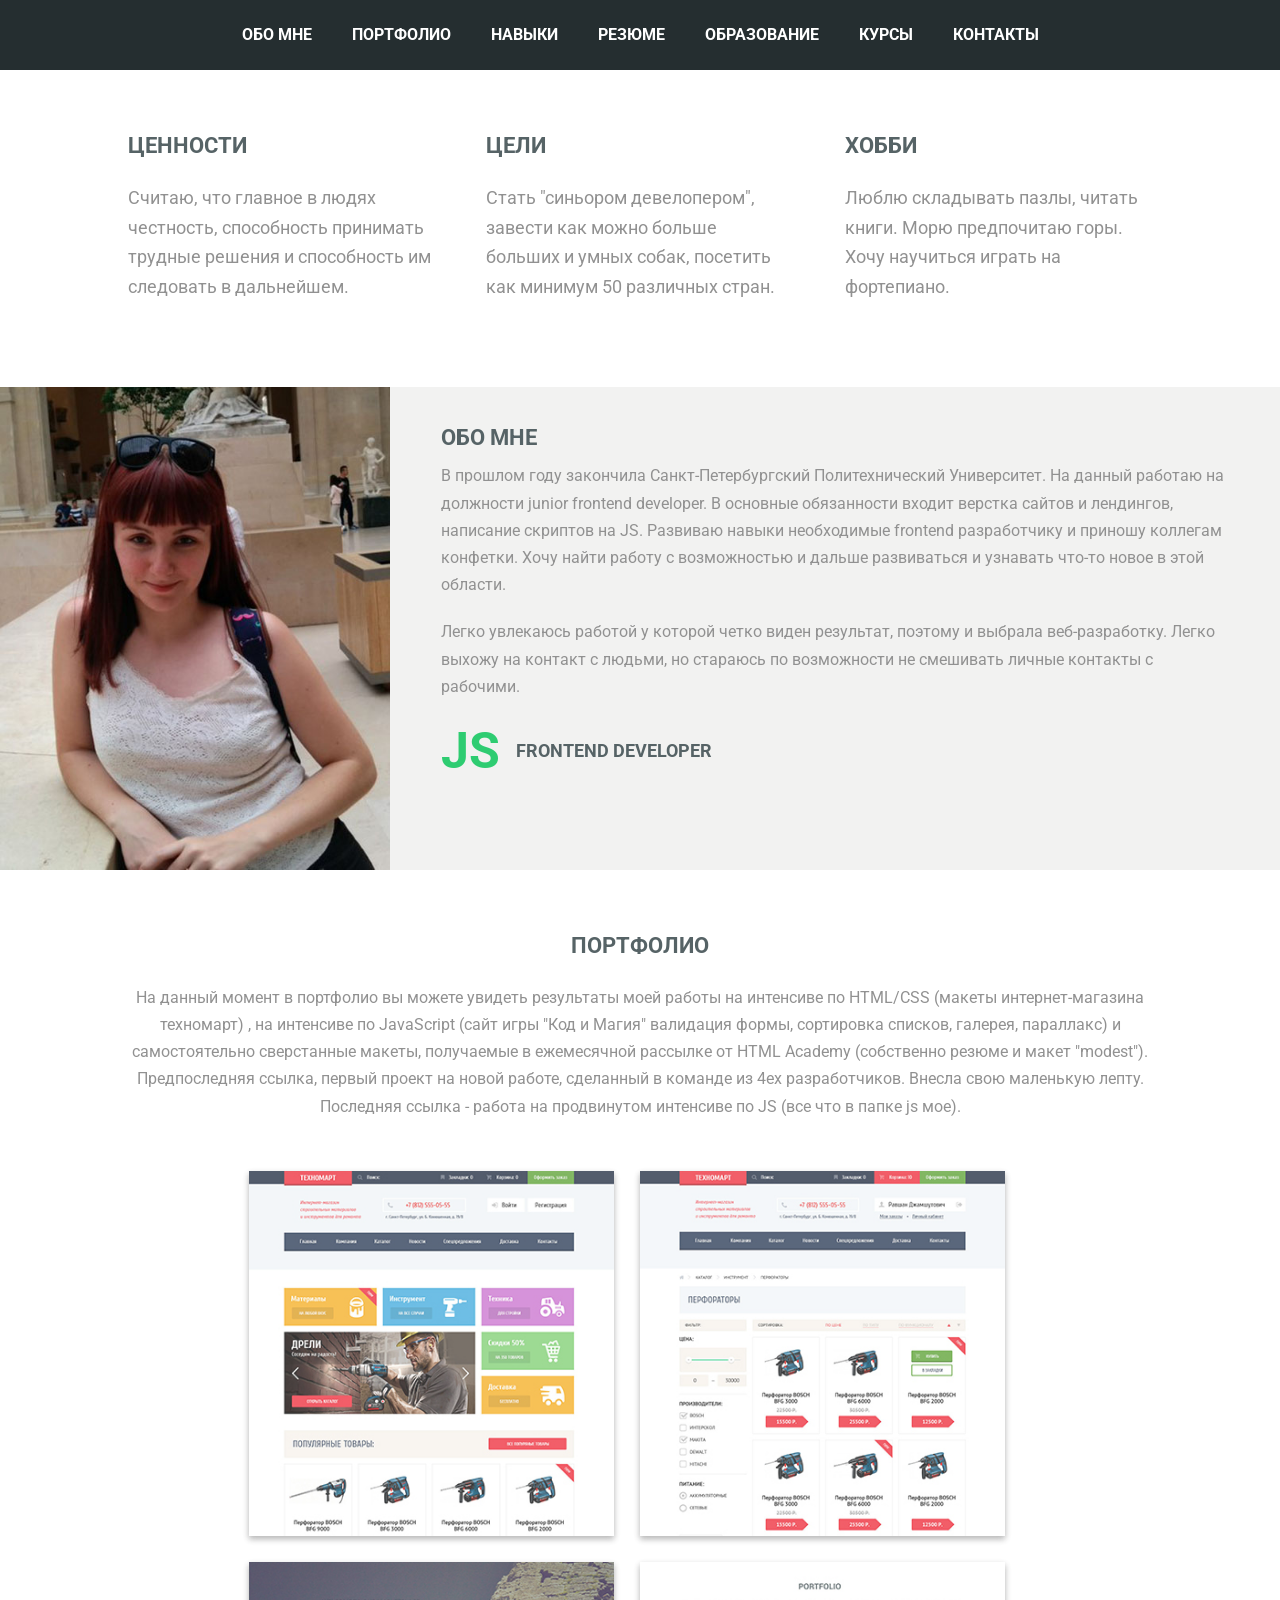
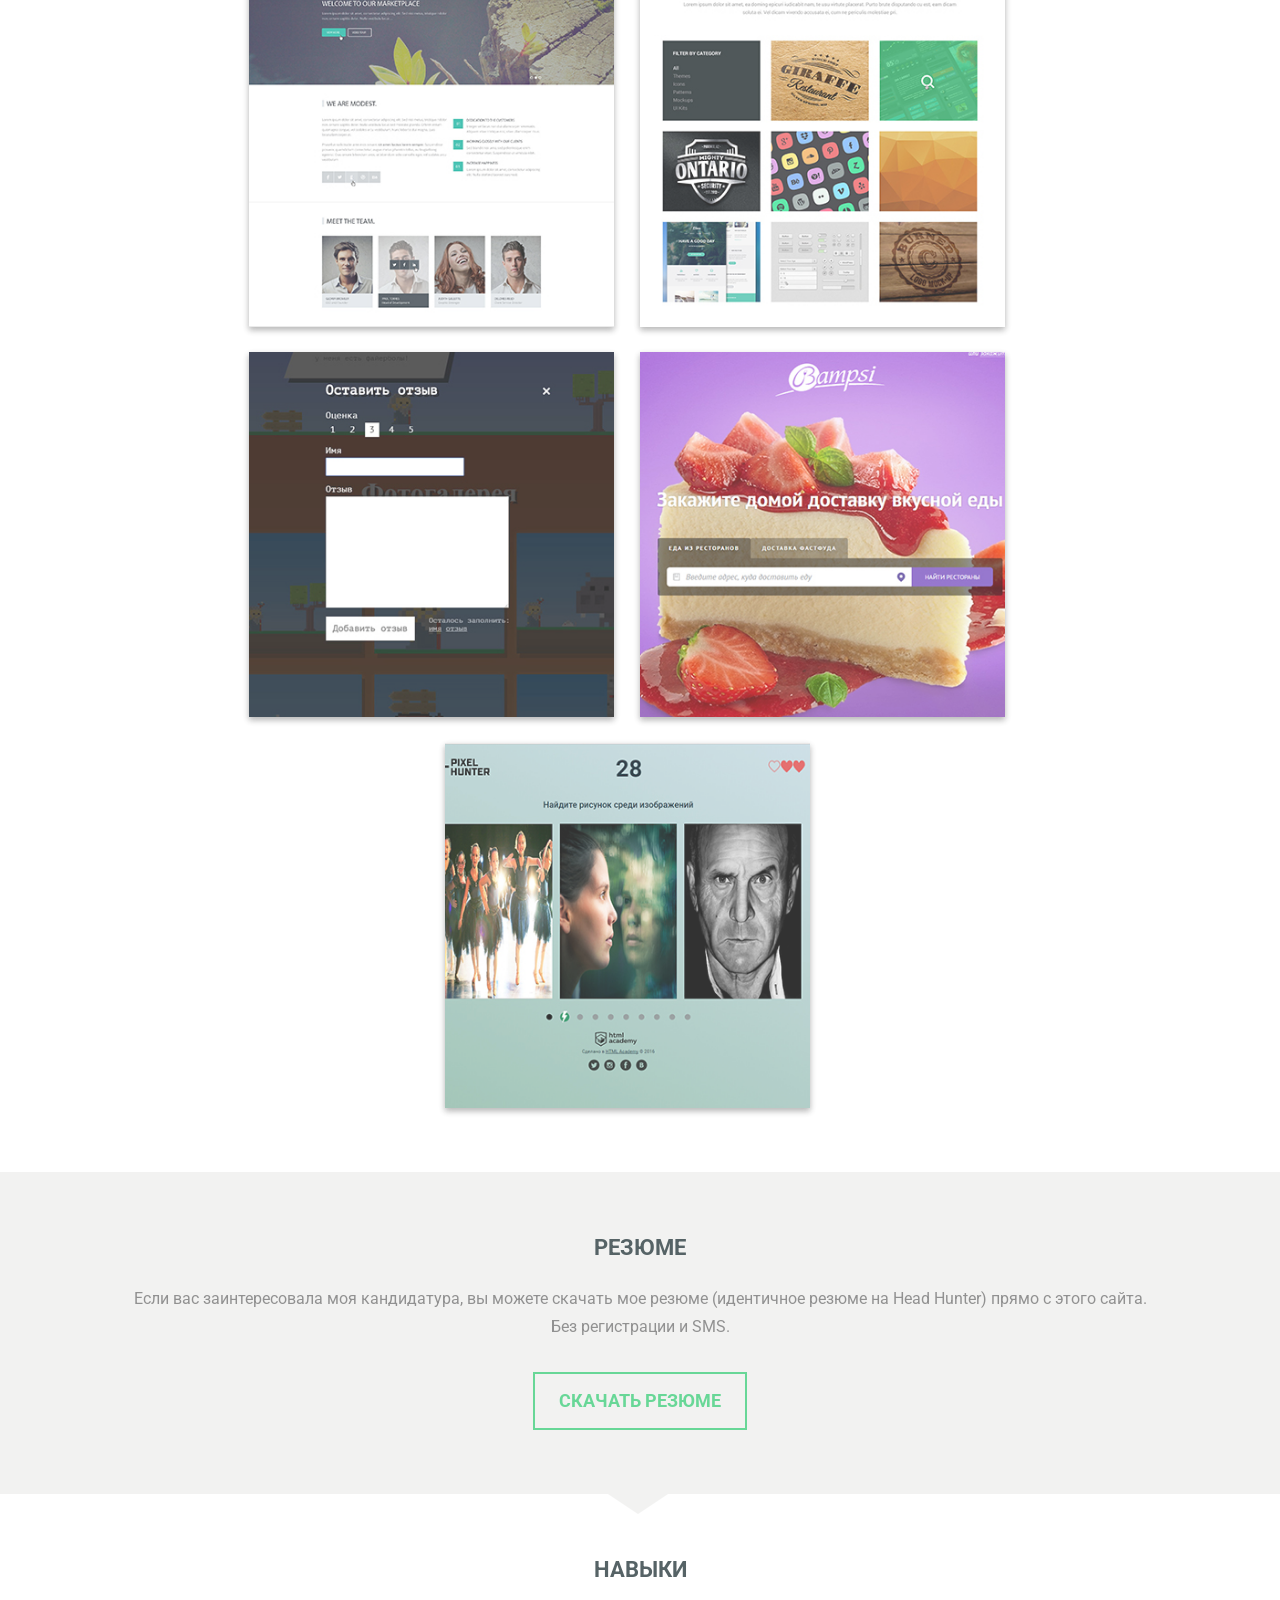
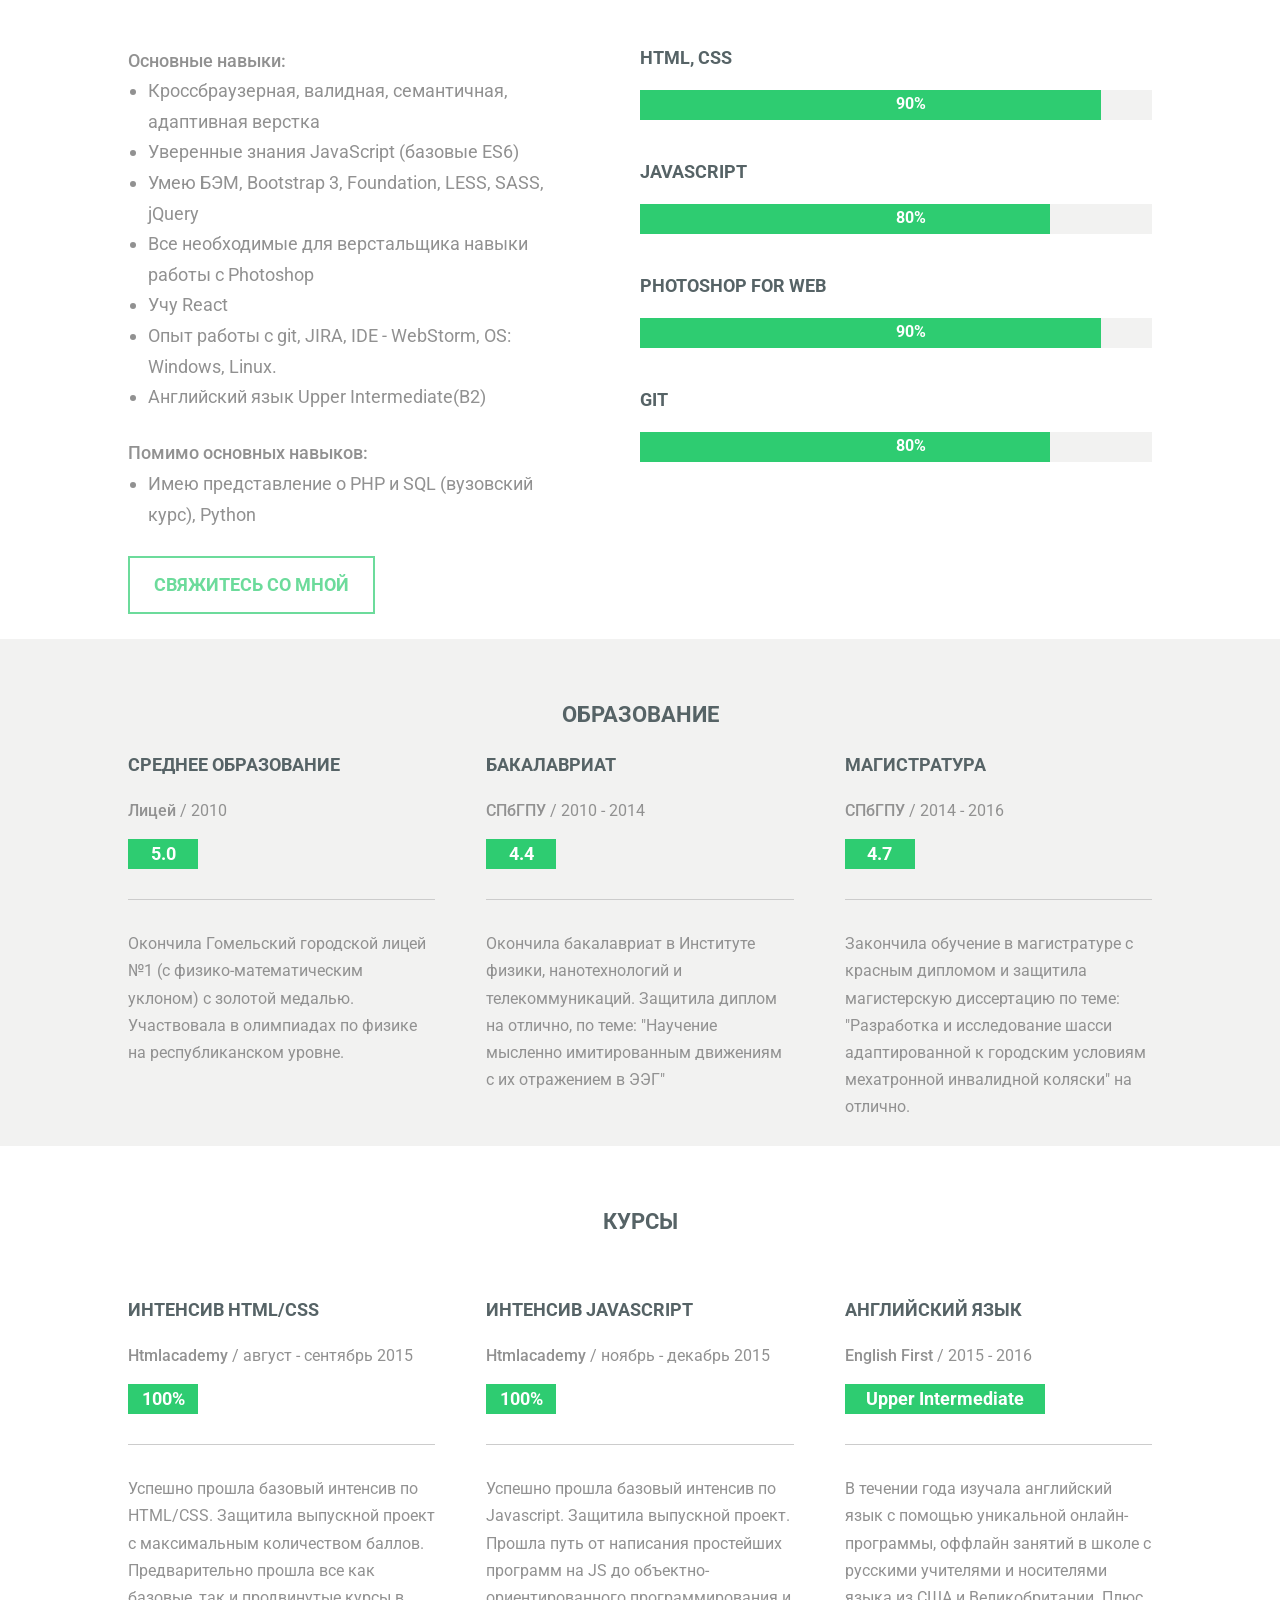
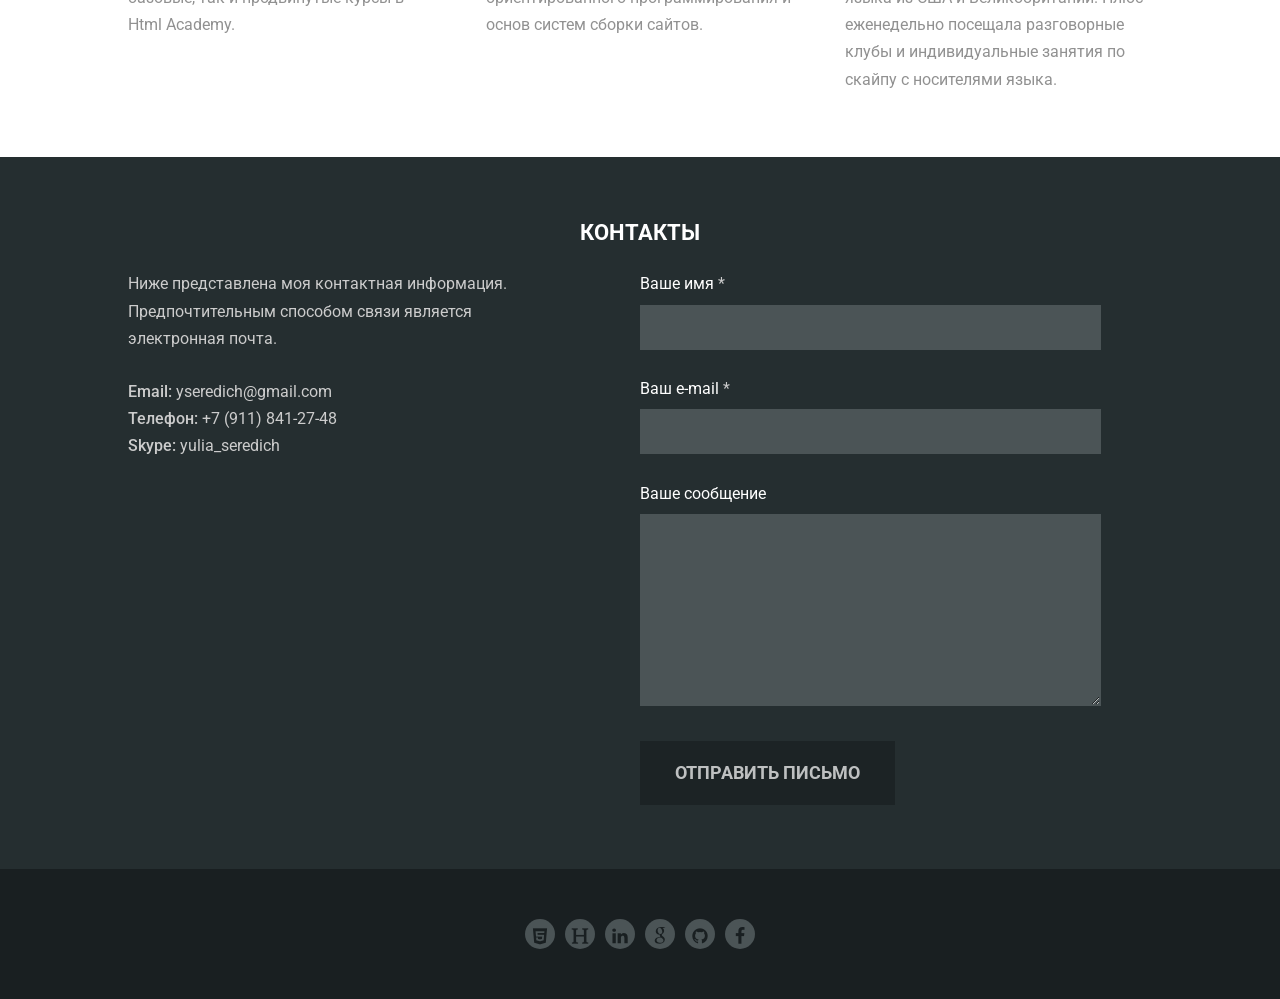
==== commit 563ccf56: "add pixel hunter" ====
--- a/index.html
+++ b/index.html
@@ -102,8 +102,9 @@
                 по HTML/CSS (макеты интернет-магазина техномарт)
                 , на интенсиве по JavaScript (сайт игры "Код и Магия" валидация формы, сортировка списков, галерея,
                 параллакс) и самостоятельно сверстанные макеты, получаемые в ежемесячной рассылке от
-                HTML Academy (собственно резюме и макет "modest"). Последняя ссылка, первый проект на новой работе,
-                сделанный в команде из 4ех разработчиков. Внесла свою маленькую лепту.
+                HTML Academy (собственно резюме и макет "modest"). Предпоследняя ссылка, первый проект на новой работе,
+                сделанный в команде из 4ех разработчиков. Внесла свою маленькую лепту. Последняя ссылка - работа на продвинутом интенсиве по JS
+                (все что в папке js мое).
             </p>
             <div class="portfolio-items">
                 <div class="portfolio-item">
@@ -137,7 +138,12 @@
                 </div>
                 <div class="portfolio-item">
                     <a class="portfolio-item__link" href="https://bampsi.ru/">
-                        <img src="img/bm.png" class="portfolio-item__img" alt="" width="365" height="365">
+                        <img src="img/bm.jpg" class="portfolio-item__img" alt="" width="365" height="365">
+                    </a>
+                </div>
+                <div class="portfolio-item">
+                    <a href="pixel-hunter/index.html" class="portfolio-item__link">
+                        <img src="img/pixel-hunter.jpg"  alt="pixel hunter" width="365" height="365">
                     </a>
                 </div>
             </div>
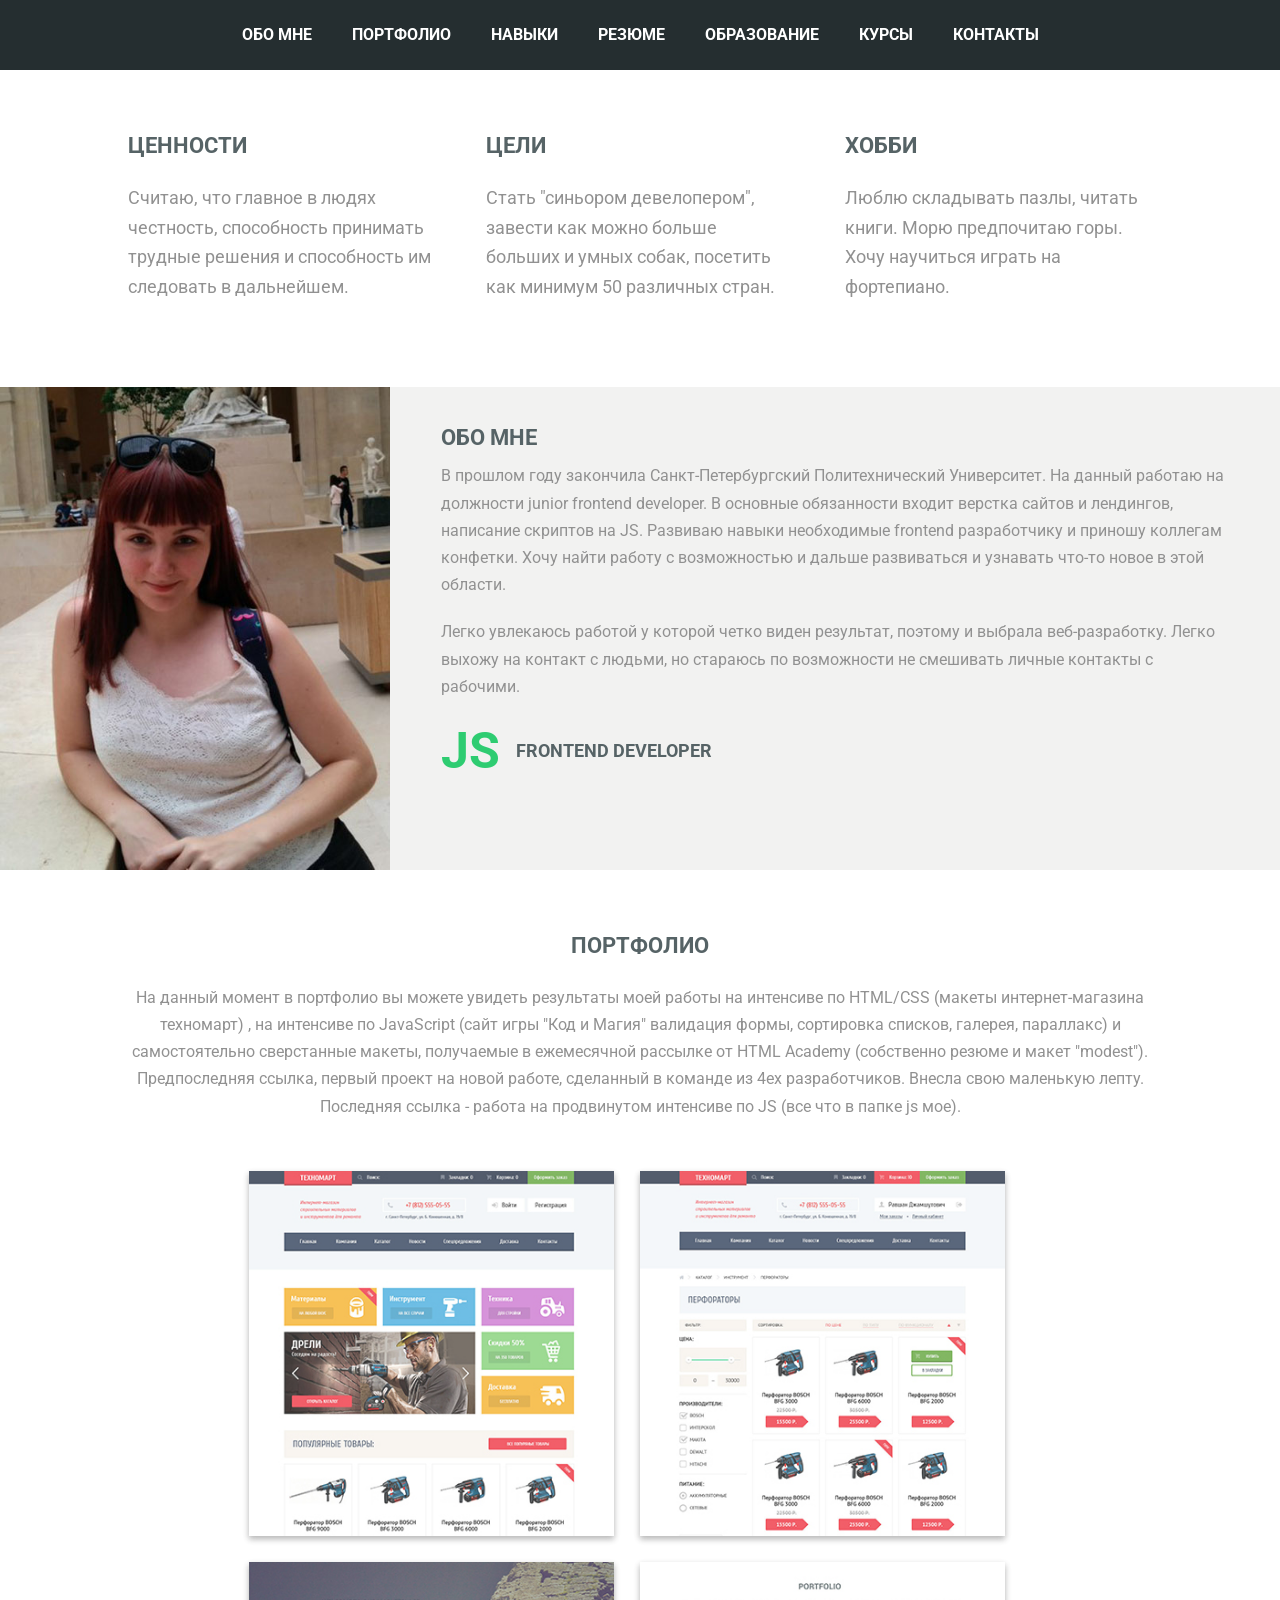
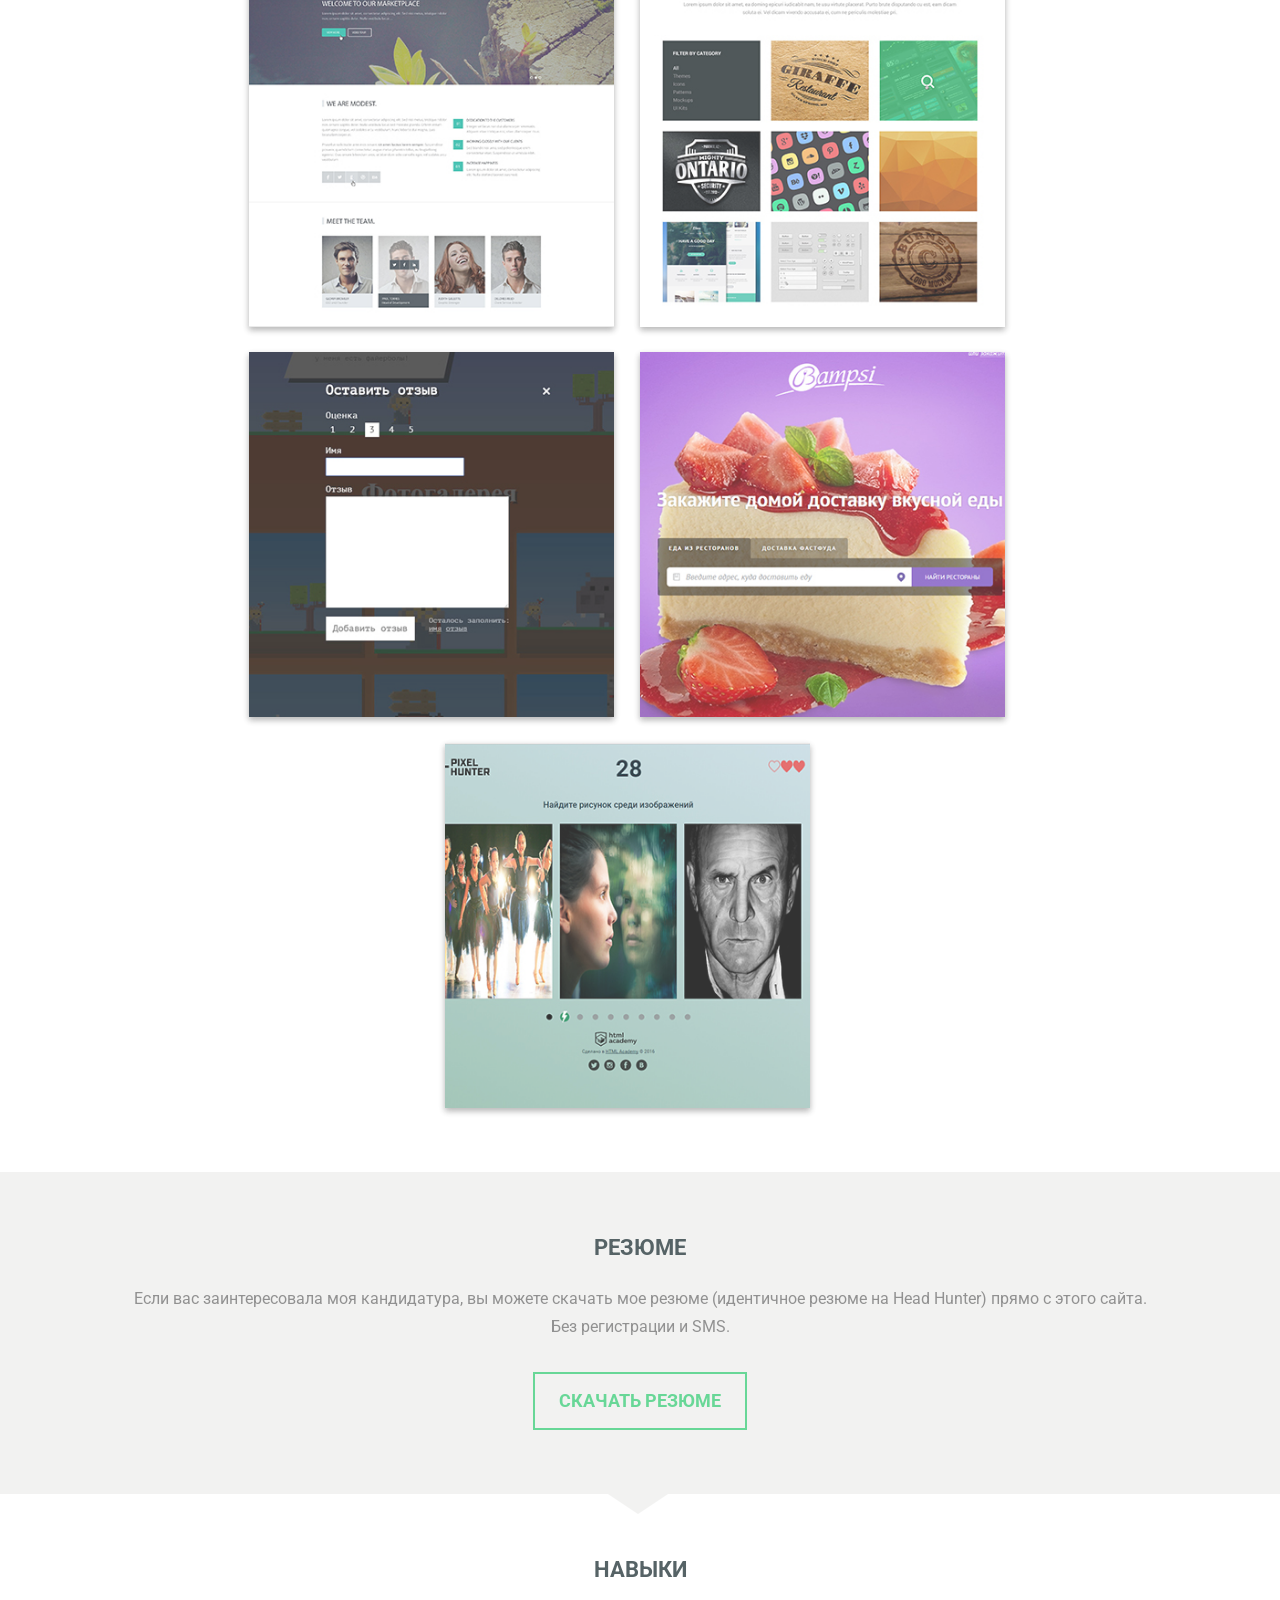
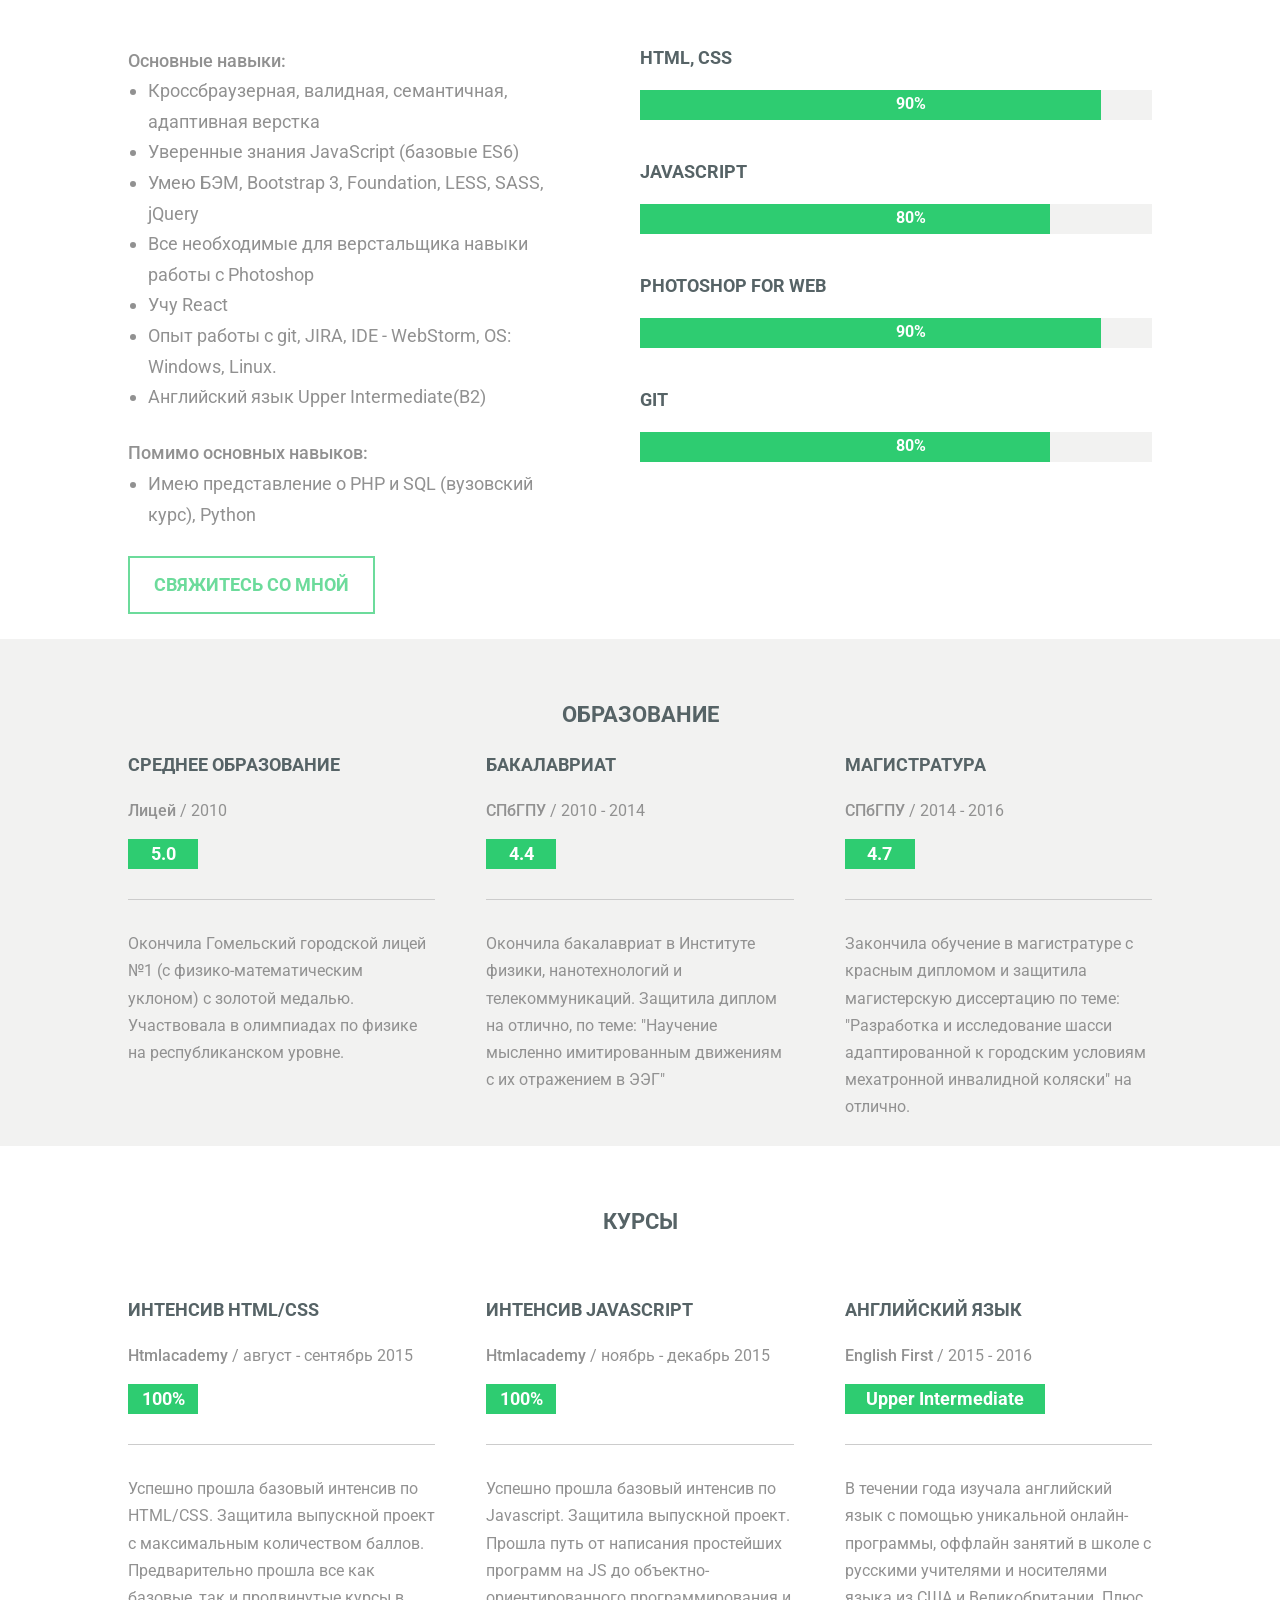
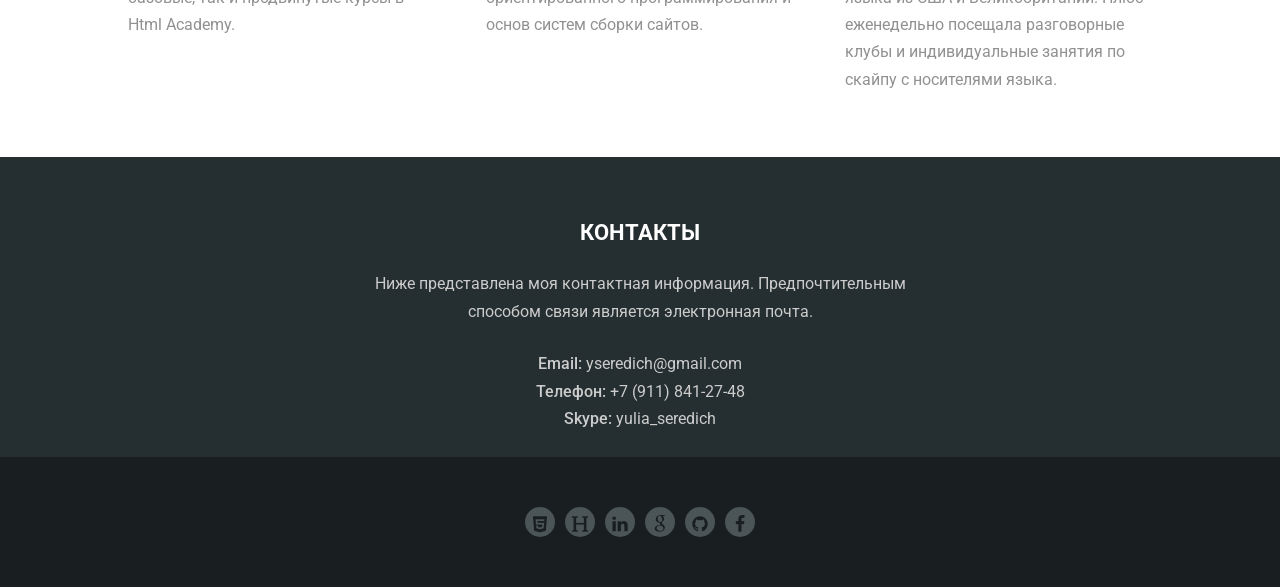
==== commit 48103e30: "remove form" ====
--- a/index.html
+++ b/index.html
@@ -3,6 +3,7 @@
 <head>
     <meta charset="UTF-8">
     <title>Юлия Середич Front-end разработчик</title>
+    <link rel="shortcut icon" href="/img/favicon.ico" type="image/x-icon">
     <link href='https://fonts.googleapis.com/css?family=Roboto:400,500,700,400italic&subset=latin,cyrillic-ext'
           rel='stylesheet' type='text/css'>
     <link href="css/reset.css" rel="stylesheet">
@@ -293,32 +294,6 @@
             </div>
         </div>
     </section>
-    <!--<section class="testimonials">
-        <div class="testimonial-items container">
-            <div class="testimonial-item">
-                <div class="testimonial-item__text">
-                    собака собака собака собака
-                    собака собака собака собака
-                    собака собака собака собака
-                    собака собака собака собака
-                </div>
-                <div class="testimonial-item__author">автор1</div>
-            </div>
-            <div class="testimonial-item">
-                <div class="testimonial-item__text">
-                    собака собака собака собака
-                    собака собака собака собака
-                    собака собака собака собака
-                    собака собака собака собака
-                </div>
-                <div class="testimonial-item__author">автор2</div>
-            </div>
-        </div>
-        <div class="paginator testimonials__paginator">
-            <a class="paginator__toggle" href="#"></a>
-            <a class="paginator__toggle paginator__toggle_active" href="#"></a>
-        </div>
-    </section> -->
     <section id="contacts" class="contacts">
         <div class="container clearfix">
             <h2 class="title contacts__title">Контакты</h2>
@@ -333,32 +308,6 @@
                     <span class="contacts__skype">Skype:</span> yulia_seredich
                 </p>
             </div>
-            <div class="contacts__form">
-                <form class="contact-form" method="post">
-                    <div class="contact-form__input-area">
-                        <div class="contact-form__name-block">
-                            <label class="contact-form__name-lbl" for="user-name-block">Ваше имя <span
-                                    class="star"> *</span></label>
-                            <input id="user-name-block" class="contact-form__user-name" type="text" name="user-name"
-                                   required>
-                        </div>
-                        <div class="contact-form__mail-block">
-                            <label class="contact-form__mail-lbl" for="user-mail-block">Ваш e-mail <span
-                                    class="star"> *</span></label>
-                            <input id="user-mail-block" class="contact-form__user-mail" type="text" name="user-mail"
-                                   required>
-                        </div>
-                        <div class="contact-form__letter-block">
-                            <label class="contact-form__letter-lbl" for="user-message-block">Ваше сообщение</label>
-                            <textarea id="user-message-block" class="contact-form__user-message"
-                                      name="user-message"></textarea>
-                        </div>
-                    </div>
-                    <div class="contact-form__button-area">
-                        <button type="submit" class="btn send-btn contact-form__btn">Отправить письмо</button>
-                    </div>
-                </form>
-            </div>
         </div>
     </section>
 </main>
@@ -385,6 +334,5 @@
         </a>
     </section>
 </footer>
-<script src="js/main.js"></script>
 </body>
 </html>
--- a/css/style.css
+++ b/css/style.css
@@ -456,57 +456,14 @@
 }
 
 .contacts__info {
-    float: left;
-    width: 50%;
-    text-align: left;
+    max-width: 600px;
+    margin: 0 auto;
+    text-align: center;
     color: #ccc;
 }
 .contacts__text,
 .contacts__mail-phone {
     margin-bottom: 2vw;
-    width: 80%;
-}
-
-
-.contacts__form {
-    float: left;
-    width: 50%;
-    text-align: left;
-    margin-bottom: 5vw;
-}
-.contact-form__name-lbl,
-.contact-form__mail-lbl,
-.contact-form__letter-lbl {
-    display: block;
-    margin-bottom: 15px;
-    color: #fff;
-}
-
-.contact-form__name-block,
-.contact-form__mail-block,
-.contact-form__letter-block {
-    margin-bottom: 2vw;
-}
-
-.contact-form__user-name,
-.contact-form__user-mail,
-.contact-form__user-message {
-    height: 53px;
-    width: 90%;
-    box-sizing: border-box;
-    padding-left: 15px;
-
-    font-family: 'Roboto', 'Arial', sans-serif;
-    font-size: 18px;
-    line-height: 30px;
-    color: #fff;
-
-    background-color: #4b5456;
-    border: 1px solid #4b5456;
-}
-
-.contact-form__user-message {
-    height: 15vw;
 }
 
 .star {
